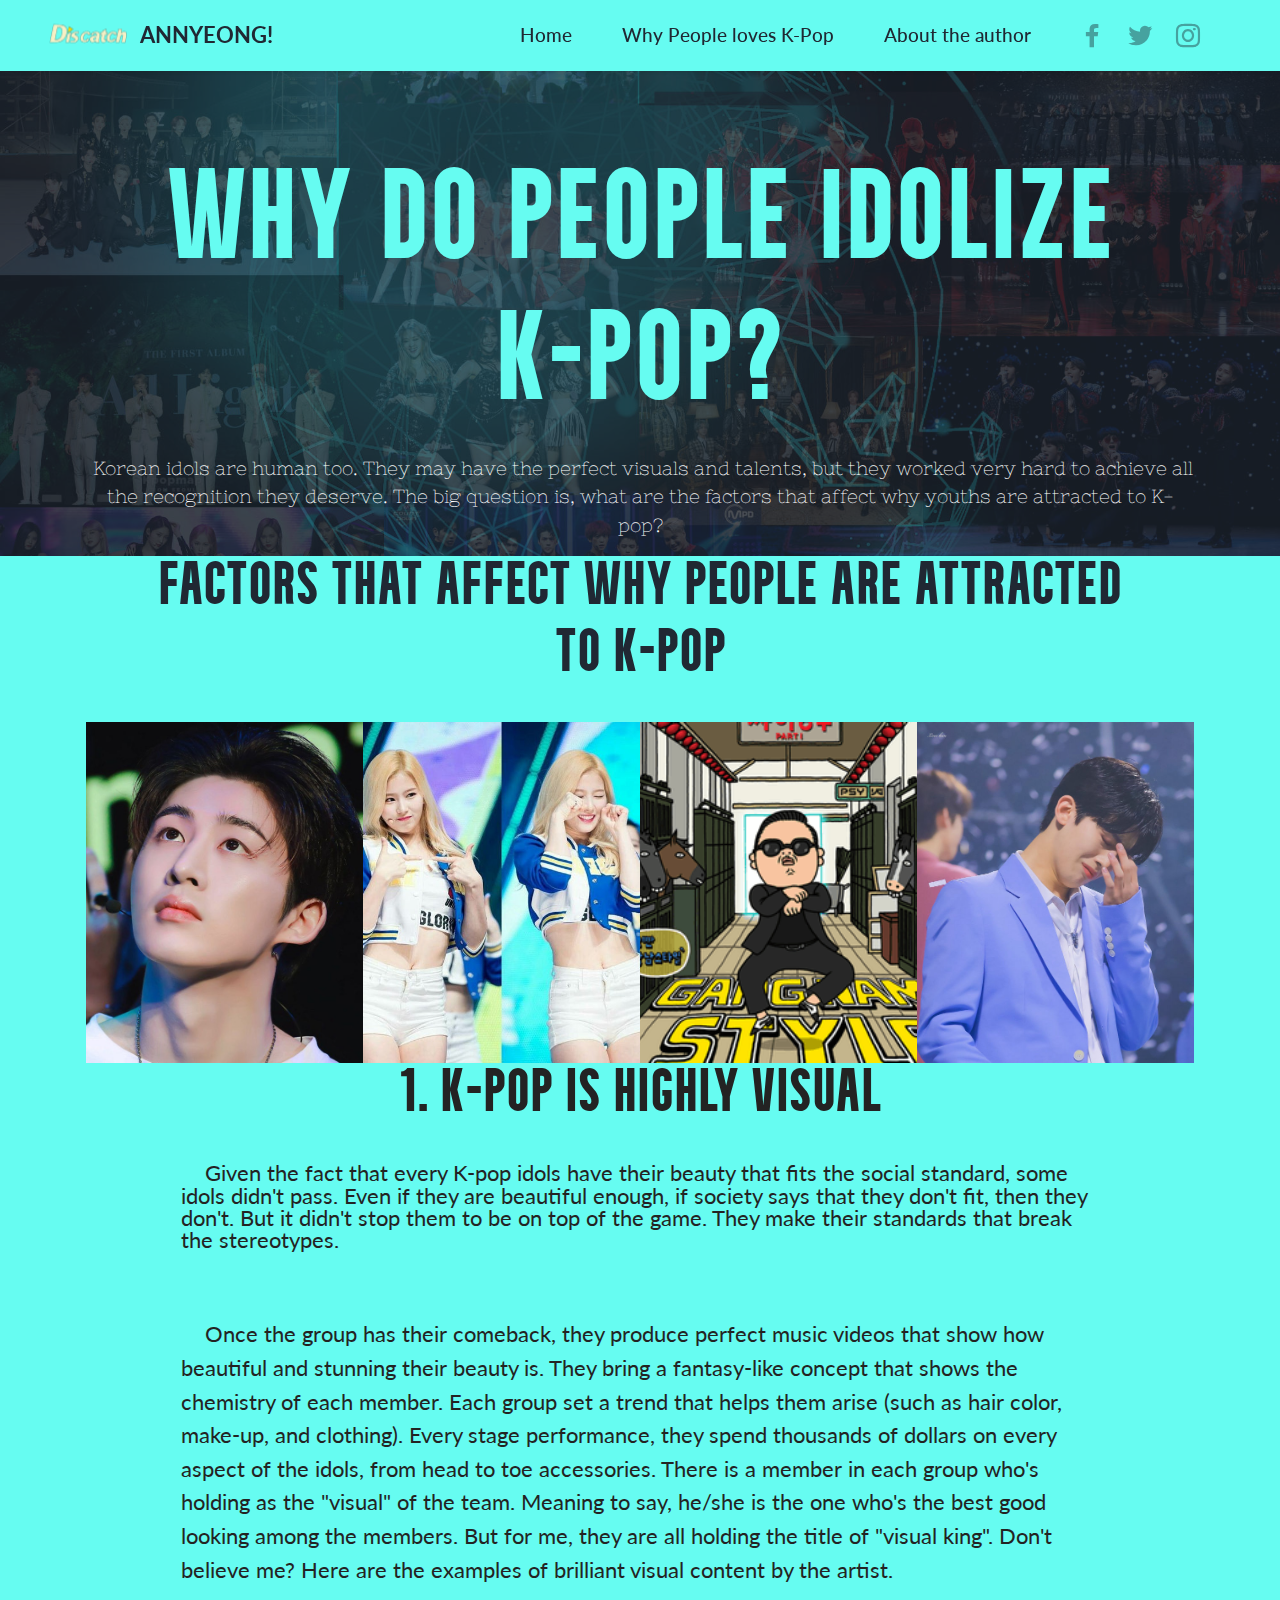
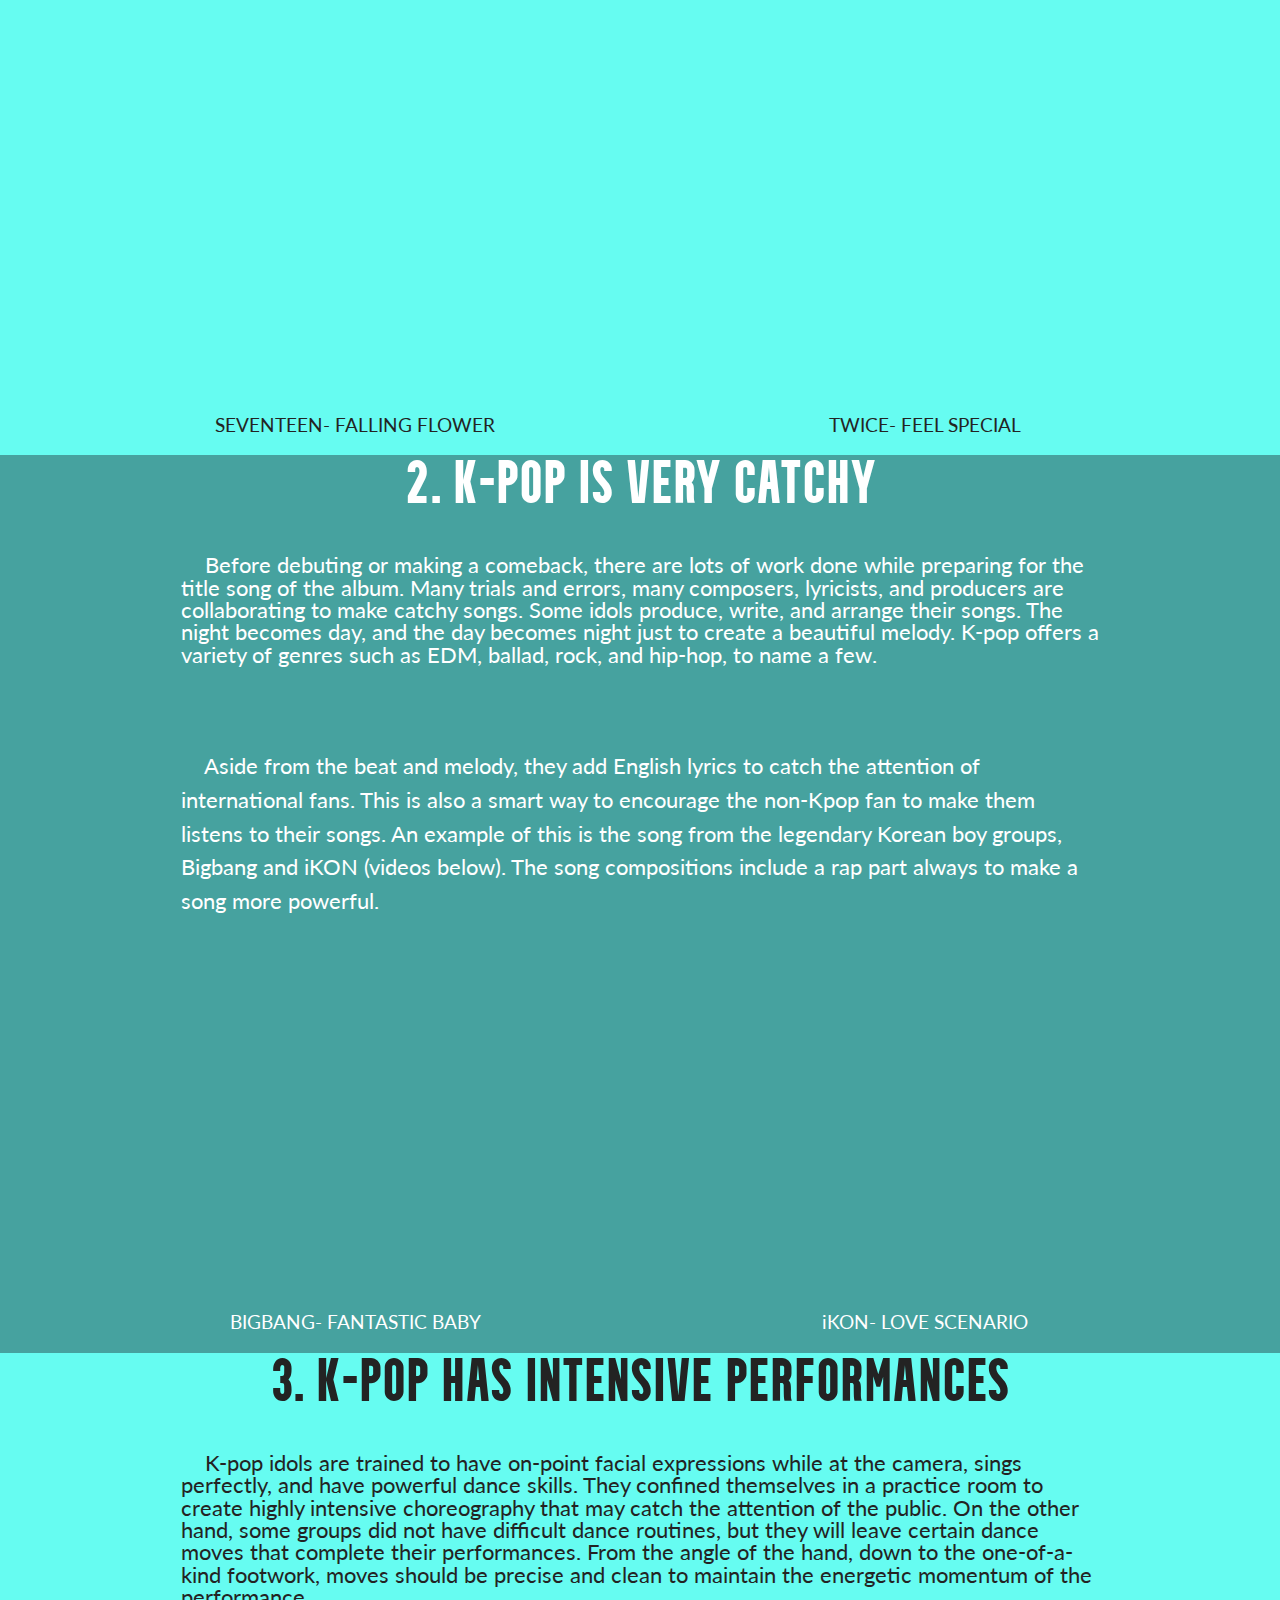
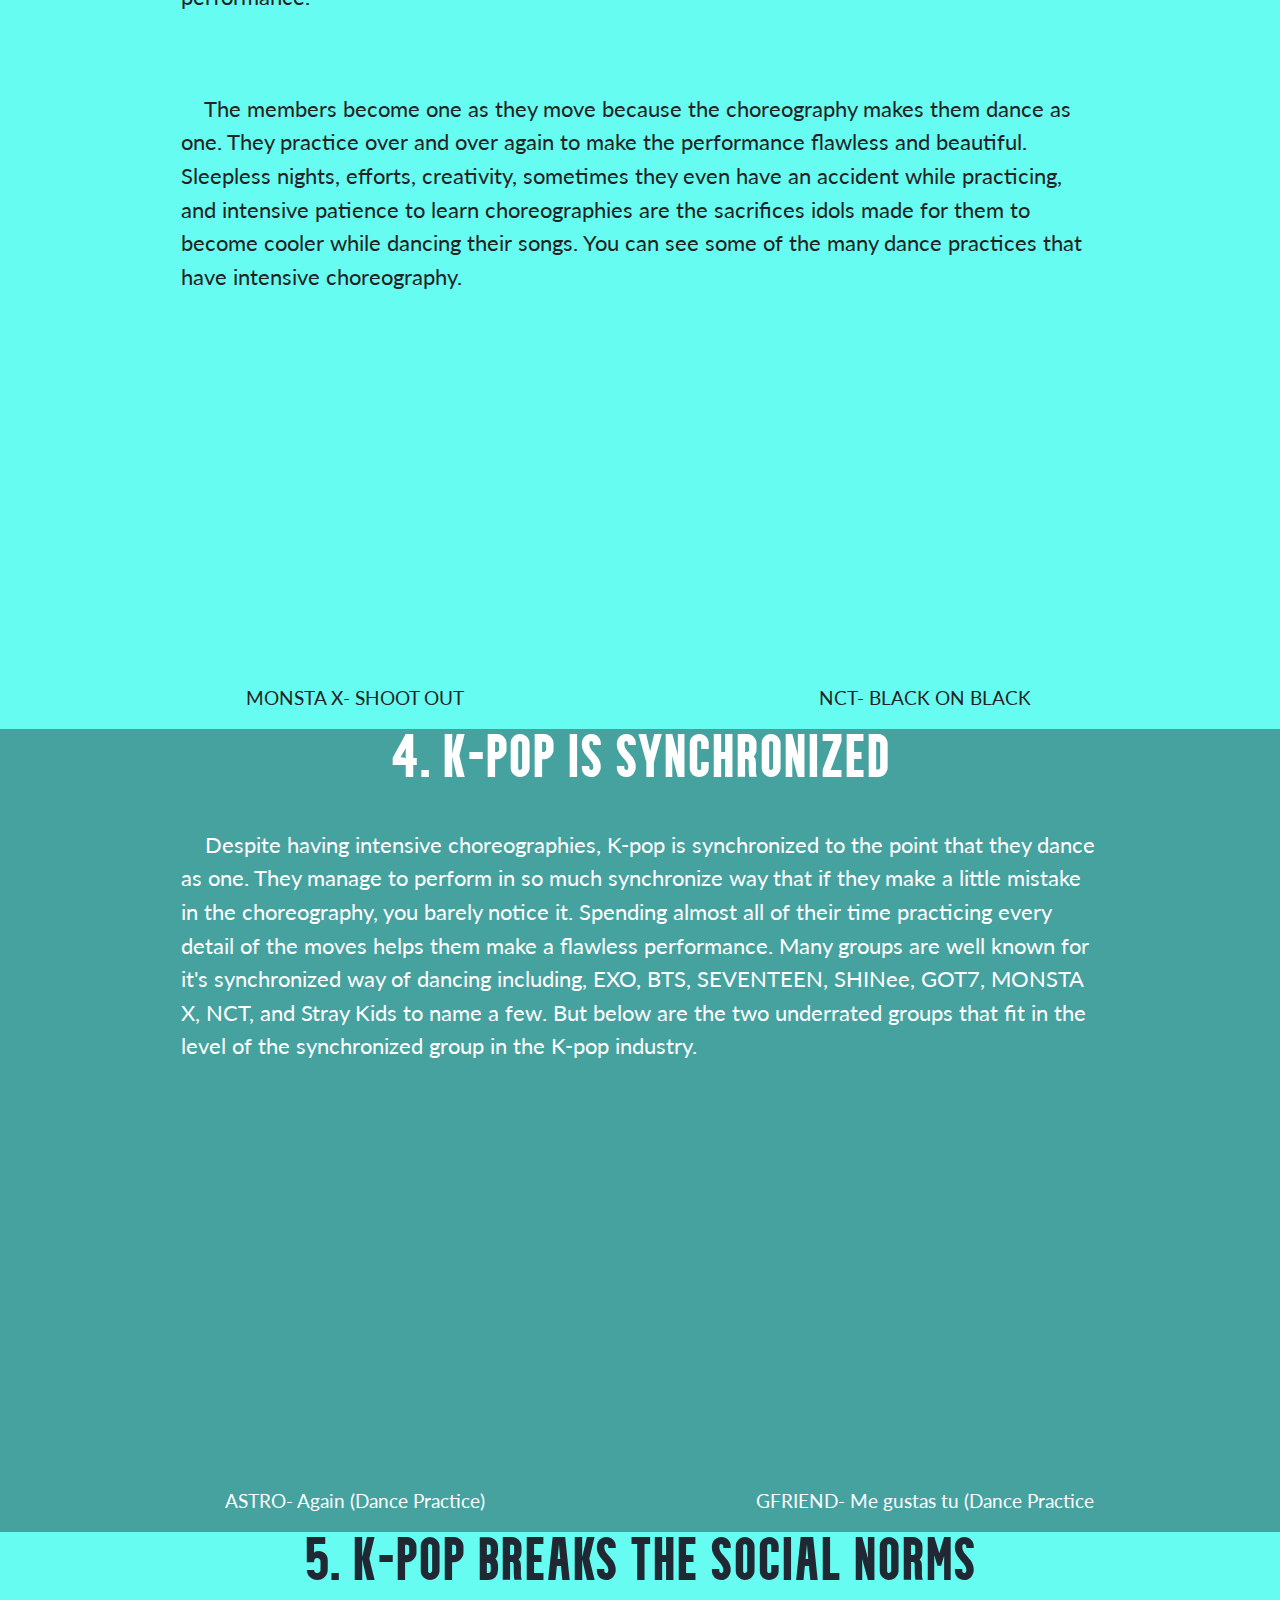
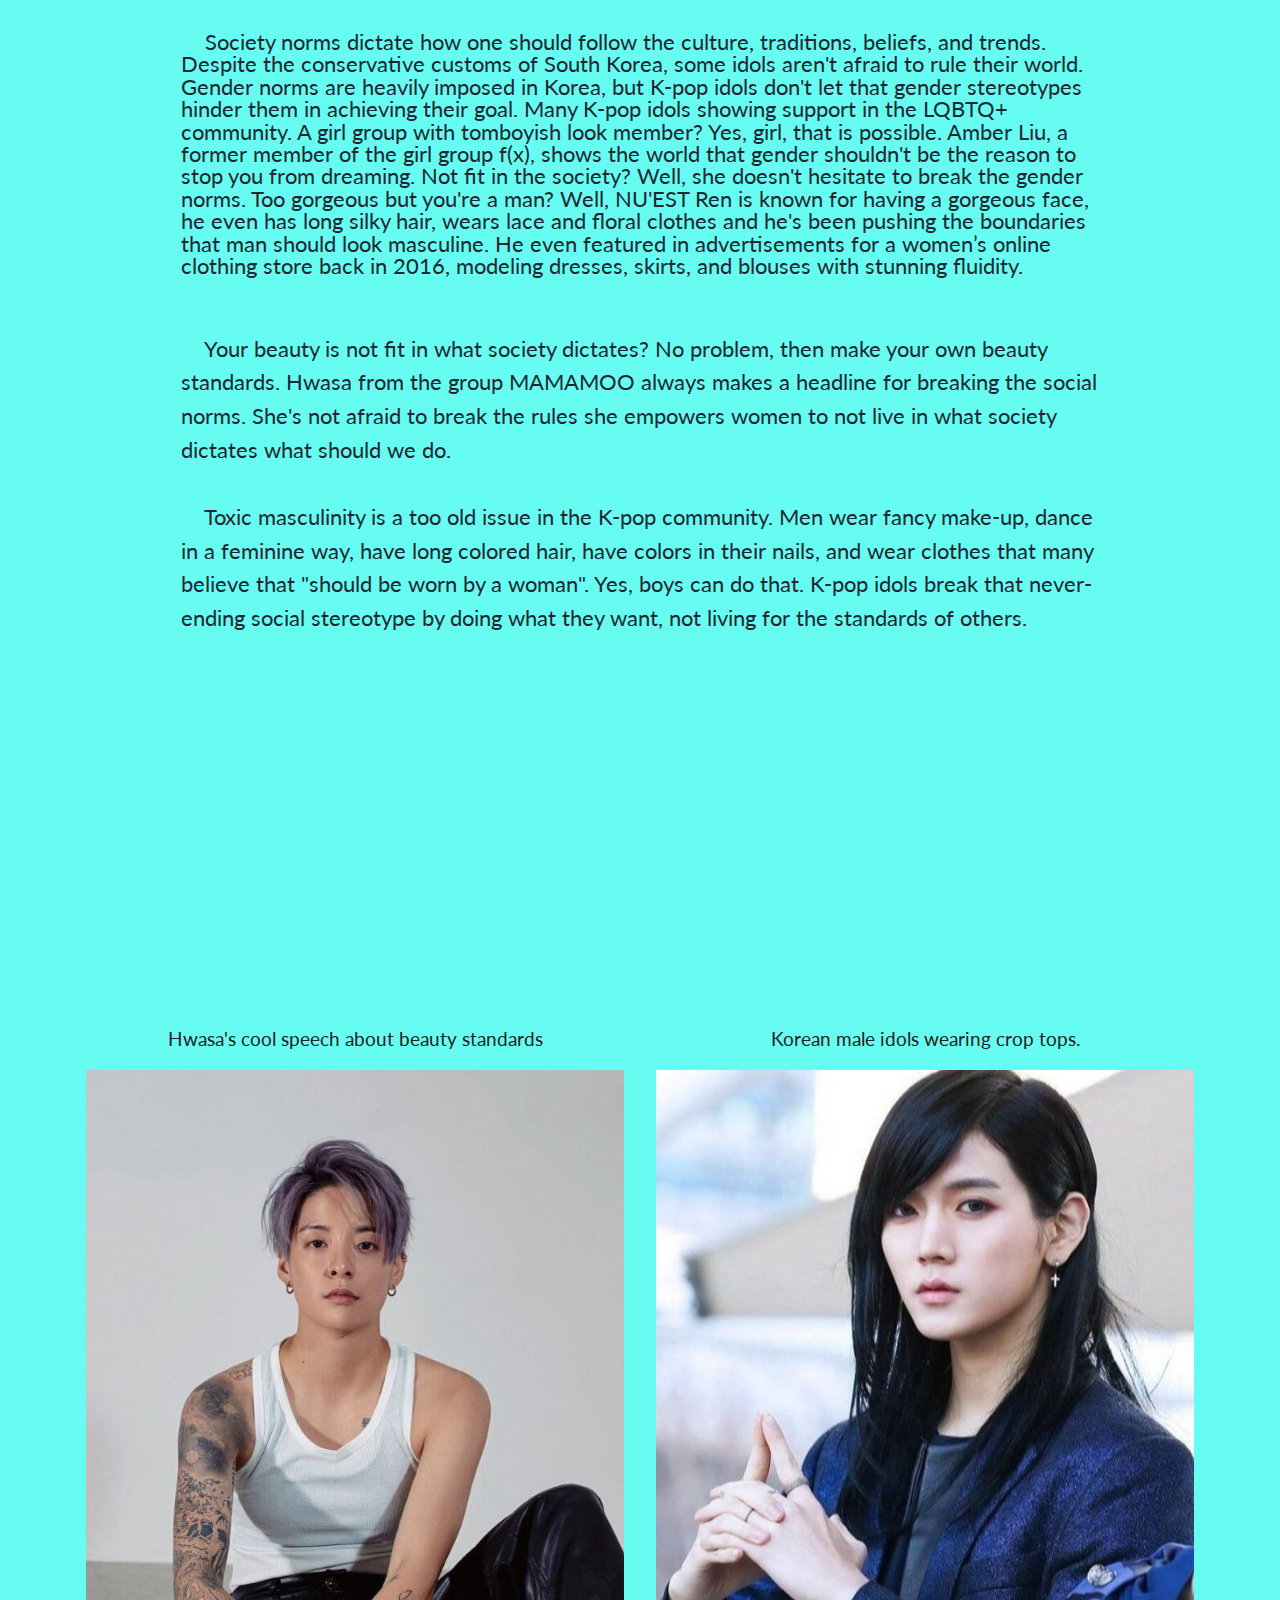
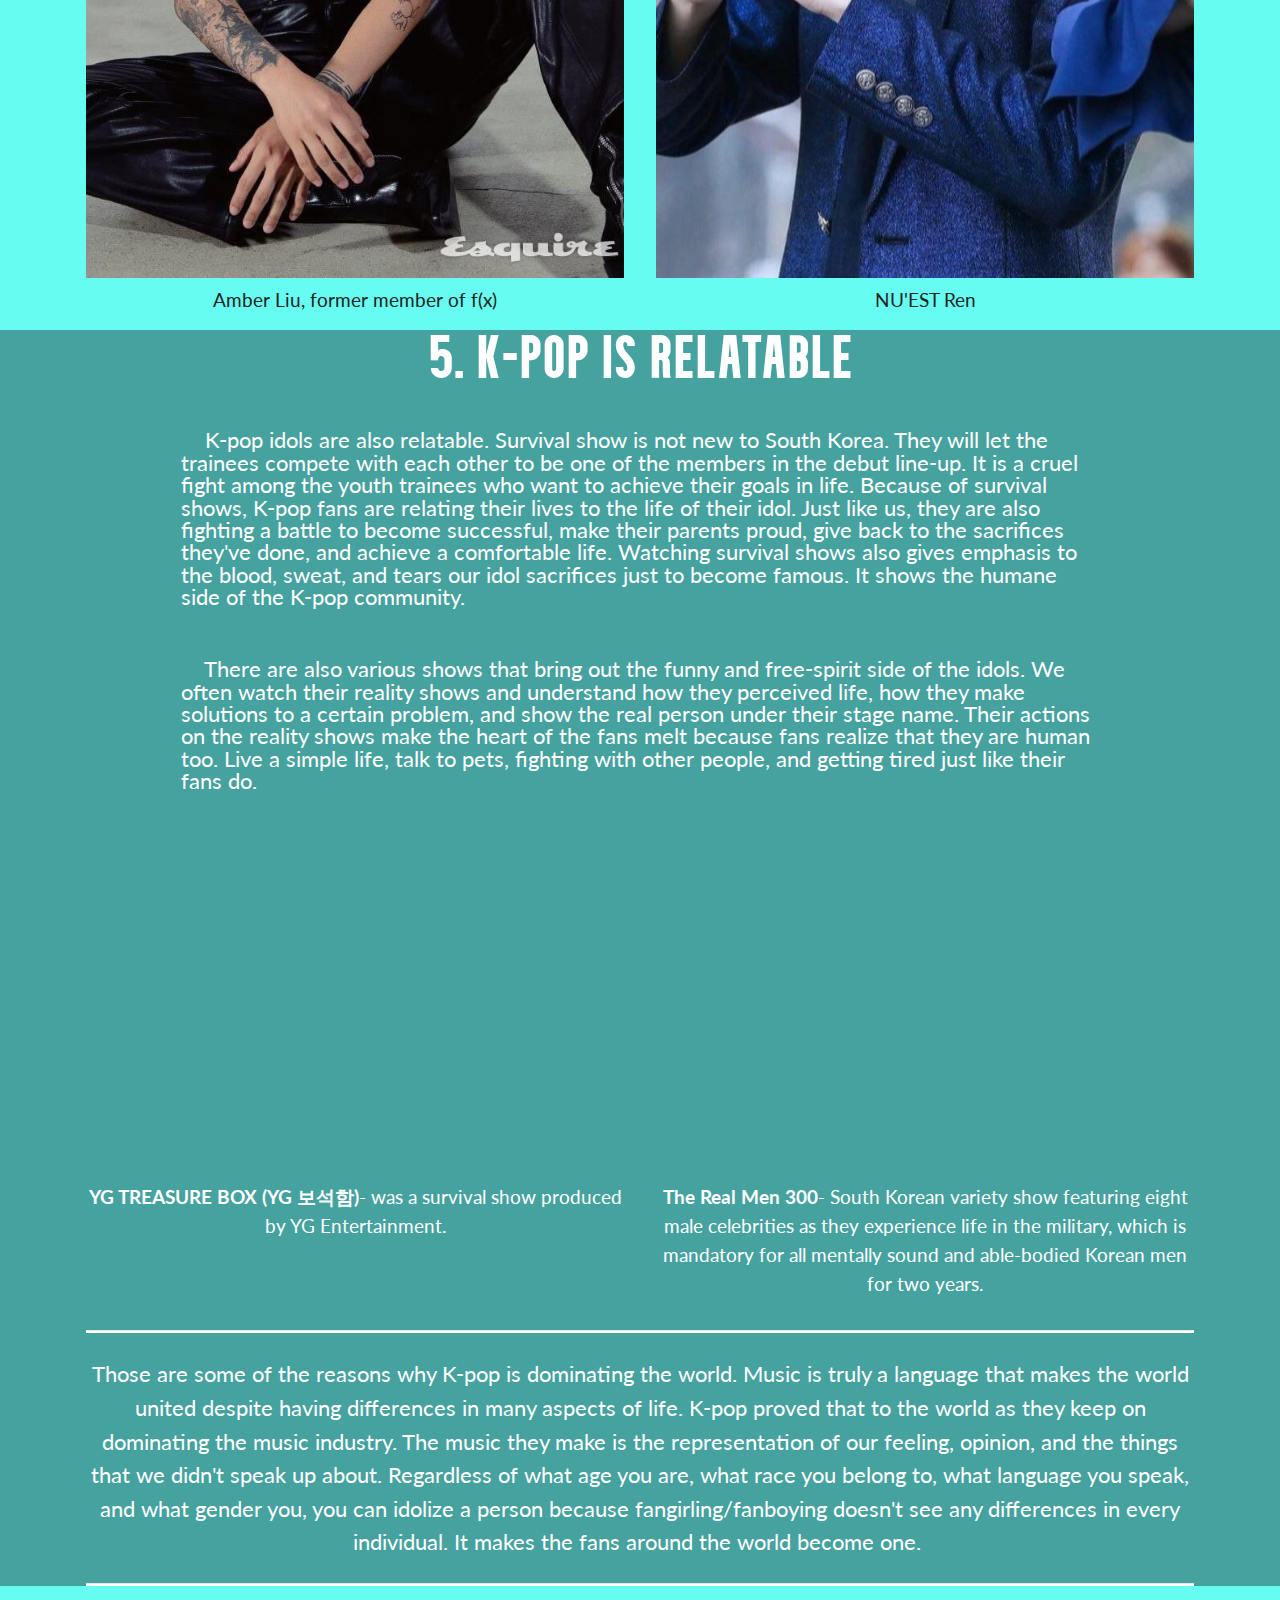
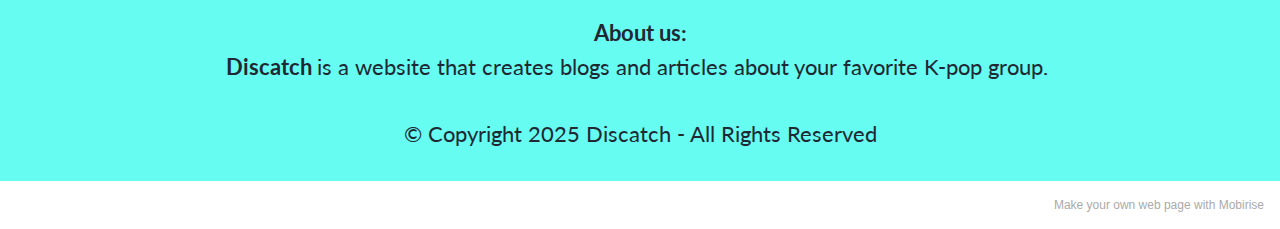
==== page1.html @ 92b26554 "create github pages" ====
<!DOCTYPE html>
<html  >
<head>
  <!-- Site made with Mobirise Website Builder v5.3.5, https://mobirise.com -->
  <meta charset="UTF-8">
  <meta http-equiv="X-UA-Compatible" content="IE=edge">
  <meta name="generator" content="Mobirise v5.3.5, mobirise.com">
  <meta name="viewport" content="width=device-width, initial-scale=1, minimum-scale=1">
  <link rel="shortcut icon" href="assets/images/untitled-1-78x59.png" type="image/x-icon">
  <meta name="description" content="">
  
  
  <title>Why People loves K-Pop</title>
  <link rel="stylesheet" href="assets/web/assets/mobirise-icons2/mobirise2.css">
  <link rel="stylesheet" href="assets/tether/tether.min.css">
  <link rel="stylesheet" href="assets/bootstrap/css/bootstrap.min.css">
  <link rel="stylesheet" href="assets/bootstrap/css/bootstrap-grid.min.css">
  <link rel="stylesheet" href="assets/bootstrap/css/bootstrap-reboot.min.css">
  <link rel="stylesheet" href="assets/dropdown/css/style.css">
  <link rel="stylesheet" href="assets/socicon/css/styles.css">
  <link rel="stylesheet" href="assets/theme/css/style.css">
  <link href="assets/fonts/style.css" rel="stylesheet">
  <link rel="preload" href="https://fonts.googleapis.com/css?family=Nixie+One:400&display=swap" as="style" onload="this.onload=null;this.rel='stylesheet'">
  <noscript><link rel="stylesheet" href="https://fonts.googleapis.com/css?family=Nixie+One:400&display=swap"></noscript>
  <link rel="preload" href="https://fonts.googleapis.com/css?family=Lato:100,100i,300,300i,400,400i,700,700i,900,900i&display=swap" as="style" onload="this.onload=null;this.rel='stylesheet'">
  <noscript><link rel="stylesheet" href="https://fonts.googleapis.com/css?family=Lato:100,100i,300,300i,400,400i,700,700i,900,900i&display=swap"></noscript>
  <link rel="preload" as="style" href="assets/mobirise/css/mbr-additional.css"><link rel="stylesheet" href="assets/mobirise/css/mbr-additional.css" type="text/css">
  
  
  
  
</head>
<body>
  
  <section class="menu menu1 cid-svWAxpOIUE" once="menu" id="menu1-f">
    

    <nav class="navbar navbar-dropdown navbar-fixed-top navbar-expand-lg">
        <div class="container-fluid">
            <div class="navbar-brand">
                <span class="navbar-logo">
                    <a href="https://mobiri.se">
                        <img src="assets/images/untitled-1-78x59.png" alt="Mobirise" style="height: 3rem;">
                    </a>
                </span>
                <span class="navbar-caption-wrap"><a class="navbar-caption text-primary display-7" href="https://mobiri.se">ANNYEONG!</a></span>
            </div>
            <button class="navbar-toggler" type="button" data-toggle="collapse" data-target="#navbarSupportedContent" aria-controls="navbarNavAltMarkup" aria-expanded="false" aria-label="Toggle navigation">
                <div class="hamburger">
                    <span></span>
                    <span></span>
                    <span></span>
                    <span></span>
                </div>
            </button>
            <div class="collapse navbar-collapse" id="navbarSupportedContent">
                <ul class="navbar-nav nav-dropdown nav-right" data-app-modern-menu="true"><li class="nav-item"><a class="nav-link link text-primary display-4" href="index.html">Home</a></li>
                    <li class="nav-item"><a class="nav-link link text-primary display-4" href="page1.html">Why People loves K-Pop</a></li>
                    <li class="nav-item"><a class="nav-link link text-primary display-4" href="page2.html">About the author</a>
                    </li></ul>
                <div class="icons-menu">
                    <a class="iconfont-wrapper" href="https://www.facebook.com/kristelann.delacruz.7/" target="_blank">
                        <span class="p-2 mbr-iconfont socicon-facebook socicon"></span>
                    </a>
                    <a class="iconfont-wrapper" href="https://twitter.com/ooh_telly" target="_blank">
                        <span class="p-2 mbr-iconfont socicon-twitter socicon"></span>
                    </a>
                    <a class="iconfont-wrapper" href="https://www.instagram.com/ooh_telly/" target="_blank">
                        <span class="p-2 mbr-iconfont socicon-instagram socicon"></span>
                    </a>
                    
                </div>
                
            </div>
        </div>
    </nav>
</section>

<section class="header13 cid-svWAxqTSEP" id="header13-g">

    

    <div class="mbr-overlay" style="opacity: 0.7; background-color: rgb(32, 40, 51);"></div>

    <div class="align-center container">
        <div class="row justify-content-center">
            <div class="col-12 col-lg-12">
                <h1 class="mbr-section-title mbr-fonts-style mb-3 display-1"><strong>WHY DO PEOPLE IDOLIZE</strong><br><strong>K-POP?</strong></h1>
                <h2 class="mbr-section-subtitle mbr-fonts-style mb-3 display-5">&nbsp;Korean idols are human too. They may have the perfect visuals and talents, but they worked very hard to achieve all the recognition they deserve. The big question is, what are the factors that affect why youths are attracted to K-pop?</h2>
                <p class="mbr-text mbr-fonts-style mb-3 display-4"></p>
                
                
            </div>
        </div>
    </div>
</section>

<section class="gallery6 mbr-gallery cid-svX25kX4RH" id="gallery6-v">
    

    

    <div class="container">
        <div class="mbr-section-head">
            <h3 class="mbr-section-title mbr-fonts-style align-center m-0 display-2"><strong>factors that affect why People are attracted
</strong><div><strong>to K-pop</strong></div></h3>
            
        </div>
        <div class="row mbr-gallery mt-4">
            <div class="col-12 col-md-6 col-lg-3 item gallery-image">
                <div class="item-wrapper" data-toggle="modal" data-target="#sw97yoqpz7-modal">
                    <img class="w-100" src="assets/images/258a4f1402415c868775a19a5b2a7909-656x984.jpeg" alt="" data-slide-to="0" data-target="#lb-sw97yoqpz7">
                    <div class="icon-wrapper">
                        <span class="mobi-mbri mobi-mbri-search mbr-iconfont mbr-iconfont-btn"></span>
                    </div>
                </div>
                
            </div>
            <div class="col-12 col-md-6 col-lg-3 item gallery-image">
                <div class="item-wrapper" data-toggle="modal" data-target="#sw97yoqpz7-modal">
                    <img class="w-100" src="assets/images/f5a59472c17e7297b39b00dd1e4305fb-656x656.jpeg" alt="" data-slide-to="1" data-target="#lb-sw97yoqpz7">
                    <div class="icon-wrapper">
                        <span class="mobi-mbri mobi-mbri-search mbr-iconfont mbr-iconfont-btn"></span>
                    </div>
                </div>
                
            </div>
            <div class="col-12 col-md-6 col-lg-3 item gallery-image">
                <div class="item-wrapper" data-toggle="modal" data-target="#sw97yoqpz7-modal">
                    <img class="w-100" src="assets/images/gangnam-style-official-cover-1-316x316.png" alt="" data-slide-to="2" data-target="#lb-sw97yoqpz7">
                    <div class="icon-wrapper">
                        <span class="mobi-mbri mobi-mbri-search mbr-iconfont mbr-iconfont-btn"></span>
                    </div>
                </div>
                
            </div>
            <div class="col-12 col-md-6 col-lg-3 item gallery-image">
                <div class="item-wrapper" data-toggle="modal" data-target="#sw97yoqpz7-modal">
                    <img class="w-100" src="assets/images/unnamed-656x809.jpg" alt="" data-slide-to="3" data-target="#lb-sw97yoqpz7">
                    <div class="icon-wrapper">
                        <span class="mobi-mbri mobi-mbri-search mbr-iconfont mbr-iconfont-btn"></span>
                    </div>
                </div>
                
            </div>
        </div>

        <div class="modal mbr-slider" tabindex="-1" role="dialog" aria-hidden="true" id="sw97yoqpz7-modal">
            <div class="modal-dialog" role="document">
                <div class="modal-content">
                    <div class="modal-body">
                        <div class="carousel slide" id="lb-sw97yoqpz7" data-interval="5000">
                            <div class="carousel-inner">
                                <div class="carousel-item active">
                                    <img class="d-block w-100" src="assets/images/258a4f1402415c868775a19a5b2a7909-656x984.jpeg" alt="">
                                </div>
                                <div class="carousel-item">
                                    <img class="d-block w-100" src="assets/images/f5a59472c17e7297b39b00dd1e4305fb-656x656.jpeg" alt="">
                                </div>
                                <div class="carousel-item">
                                    <img class="d-block w-100" src="assets/images/gangnam-style-official-cover-1-316x316.png" alt="">
                                </div>
                                <div class="carousel-item">
                                    <img class="d-block w-100" src="assets/images/unnamed-656x809.jpg" alt="">
                                </div>
                            </div>
                            <ol class="carousel-indicators">
                                <li data-slide-to="0" class="active" data-target="#lb-sw97yoqpz7"></li>
                                <li data-slide-to="1" data-target="#lb-sw97yoqpz7"></li>
                                <li data-slide-to="2" data-target="#lb-sw97yoqpz7"></li>
                                <li data-slide-to="3" data-target="#lb-sw97yoqpz7"></li>
                            </ol>
                            <a role="button" href="" class="close" data-dismiss="modal" aria-label="Close">
                            </a>
                            <a class="carousel-control-prev carousel-control" role="button" data-slide="prev" href="#lb-sw97yoqpz7">
                                <span class="mobi-mbri mobi-mbri-arrow-prev" aria-hidden="true"></span>
                                <span class="sr-only">Previous</span>
                            </a>
                            <a class="carousel-control-next carousel-control" role="button" data-slide="next" href="#lb-sw97yoqpz7">
                                <span class="mobi-mbri mobi-mbri-arrow-next" aria-hidden="true"></span>
                                <span class="sr-only">Next</span>
                            </a>
                        </div>
                    </div>
                </div>
            </div>
        </div>
    </div>
</section>

<section class="content4 cid-sw1Iwv9Pwl" id="content4-15">
    
    
    <div class="container">
        <div class="row justify-content-center">
            <div class="title col-md-12 col-lg-10">
                <h3 class="mbr-section-title mbr-fonts-style align-center mb-4 display-2"><strong>1. K-POP IS HIGHLY VISUAL</strong></h3>
                <h4 class="mbr-section-subtitle align-center mbr-fonts-style mb-4 display-7"><p>&nbsp;&nbsp;&nbsp;&nbsp;Given the fact that every K-pop idols have their beauty that fits the social standard, some idols didn't pass. Even if they are beautiful enough, if society says that they don't fit, then they don't. But it didn't stop them to be on top of the game. They make their standards that break the stereotypes.&nbsp;</p><div><br></div><p></p><p></p><div>&nbsp;&nbsp;&nbsp;&nbsp;Once the group has their comeback, they produce perfect music videos that show how beautiful and stunning their beauty is. They bring a fantasy-like concept that shows the chemistry of each member. Each group set a trend that helps them arise (such as hair color, make-up, and clothing). Every stage performance, they spend thousands of dollars on every aspect of the idols, from head to toe accessories. There is a member in each group who's holding as the "visual" of the team. Meaning to say, he/she is the one who's the best good looking among the members. But for me, they are all holding the title of "visual king". Don't believe me? Here are the examples of brilliant visual content by the artist.</div><div><br></div><p></p></h4>
                
            </div>
        </div>
    </div>
</section>

<section class="video3 cid-sw2A7Oxk9s" id="video3-1d">
    
    
    <div class="container">
        
        <div class="row mt-4">
            <div class="col-12 col-md-6 video-block">
                <div class="video-wrapper"><iframe class="mbr-embedded-video" src="https://www.youtube.com/embed/u4iDL3c0T1c?rel=0&amp;amp;showinfo=0&amp;autoplay=0&amp;loop=1&amp;playlist=u4iDL3c0T1c" width="1280" height="720" frameborder="0" allowfullscreen></iframe></div>
                <p class="mbr-text pt-2 mbr-fonts-style display-4">
                    SEVENTEEN- FALLING FLOWER</p>
            </div>
            <div class="col-12 col-md-6 video-block">
                <div class="video-wrapper"><iframe class="mbr-embedded-video" src="https://www.youtube.com/embed/3ymwOvzhwHs?rel=0&amp;amp;showinfo=0&amp;autoplay=0&amp;loop=1&amp;playlist=3ymwOvzhwHs" width="1280" height="720" frameborder="0" allowfullscreen></iframe></div>
                <p class="mbr-text pt-2 mbr-fonts-style display-4">
                    TWICE- FEEL SPECIAL</p>
            </div>
        </div>
    </div>
</section>

<section class="content4 cid-sw1OTAedta" id="content4-18">
    
    
    <div class="container">
        <div class="row justify-content-center">
            <div class="title col-md-12 col-lg-10">
                <h3 class="mbr-section-title mbr-fonts-style align-center mb-4 display-2">
                    <strong>2. K-POP IS VERY CATCHY</strong></h3>
                <h4 class="mbr-section-subtitle align-center mbr-fonts-style mb-4 display-7"><p>&nbsp;&nbsp;&nbsp;&nbsp;Before debuting or making a comeback, there are lots of work done while preparing for the title song of the album. Many trials and errors, many composers, lyricists, and producers are collaborating to make catchy songs. Some idols produce, write, and arrange their songs. The night becomes day, and the day becomes night just to create a beautiful melody. K-pop offers a variety of genres such as EDM, ballad, rock, and hip-hop, to name a few.&nbsp;</p><div><br></div><br><div>&nbsp;&nbsp;&nbsp;&nbsp;Aside from the beat and melody, they add English lyrics to catch the attention of international fans. This is also a smart way to encourage the non-Kpop fan to make them listens to their songs. An example of this is the song from the legendary Korean boy groups, Bigbang and iKON (videos below). The song compositions include a rap part always to make a song more powerful.</div><p></p></h4>
                
            </div>
        </div>
    </div>
</section>

<section class="video3 cid-sw2zlPFjHF" id="video3-1c">
    
    
    <div class="container">
        
        <div class="row mt-4">
            <div class="col-12 col-md-6 video-block">
                <div class="video-wrapper"><iframe class="mbr-embedded-video" src="https://www.youtube.com/embed/AAbokV76tkU?rel=0&amp;amp;showinfo=0&amp;autoplay=0&amp;loop=1&amp;playlist=AAbokV76tkU" width="1280" height="720" frameborder="0" allowfullscreen></iframe></div>
                <p class="mbr-text pt-2 mbr-fonts-style display-4">
                    BIGBANG- FANTASTIC BABY</p>
            </div>
            <div class="col-12 col-md-6 video-block">
                <div class="video-wrapper"><iframe class="mbr-embedded-video" src="https://www.youtube.com/embed/vecSVX1QYbQ?rel=0&amp;amp;showinfo=0&amp;autoplay=0&amp;loop=1&amp;playlist=vecSVX1QYbQ" width="1280" height="720" frameborder="0" allowfullscreen></iframe></div>
                <p class="mbr-text pt-2 mbr-fonts-style display-4">
                    iKON- LOVE SCENARIO</p>
            </div>
        </div>
    </div>
</section>

<section class="content4 cid-sw2sKwMoaK" id="content4-1a">
    
    
    <div class="container">
        <div class="row justify-content-center">
            <div class="title col-md-12 col-lg-10">
                <h3 class="mbr-section-title mbr-fonts-style align-center mb-4 display-2">
                    <strong>3. K-POP HAS INTENSIVE PERFORMANCES</strong></h3>
                <h4 class="mbr-section-subtitle align-center mbr-fonts-style mb-4 display-7"><p>&nbsp;&nbsp;&nbsp;&nbsp;K-pop idols are trained to have on-point facial expressions while at the camera, sings perfectly, and have powerful dance skills. They confined themselves in a practice room to create highly intensive choreography that may catch the attention of the public. On the other hand, some groups did not have difficult dance routines, but they will leave certain dance moves that complete their performances. From the angle of the hand, down to the one-of-a-kind footwork, moves should be precise and clean to maintain the energetic momentum of the performance.&nbsp;</p><div><br></div><br><div>&nbsp;&nbsp;&nbsp;&nbsp;The members become one as they move because the choreography makes them dance as one. They practice over and over again to make the performance flawless and beautiful. Sleepless nights, efforts, creativity, sometimes they even have an accident while practicing, and intensive patience to learn choreographies are the sacrifices idols made for them to become cooler while dancing their songs. You can see some of the many dance practices that have intensive choreography.</div><p></p></h4>
                
            </div>
        </div>
    </div>
</section>

<section class="video3 cid-sw2sNYXBtm" id="video3-1b">
    
    
    <div class="container">
        
        <div class="row mt-4">
            <div class="col-12 col-md-6 video-block">
                <div class="video-wrapper"><iframe class="mbr-embedded-video" src="https://www.youtube.com/embed/f_sBAFCZxdo?rel=0&amp;amp;showinfo=0&amp;autoplay=0&amp;loop=1&amp;playlist=f_sBAFCZxdo" width="1280" height="720" frameborder="0" allowfullscreen></iframe></div>
                <p class="mbr-text pt-2 mbr-fonts-style display-4">
                    MONSTA X- SHOOT OUT</p>
            </div>
            <div class="col-12 col-md-6 video-block">
                <div class="video-wrapper"><iframe class="mbr-embedded-video" src="https://www.youtube.com/embed/tOpTQ3Fuf9s?rel=0&amp;amp;showinfo=0&amp;autoplay=0&amp;loop=1&amp;playlist=tOpTQ3Fuf9s" width="1280" height="720" frameborder="0" allowfullscreen></iframe></div>
                <p class="mbr-text pt-2 mbr-fonts-style display-4">
                    NCT- BLACK ON BLACK</p>
            </div>
        </div>
    </div>
</section>

<section class="content4 cid-sw7NdBjF2X" id="content4-2d">
    
    
    <div class="container">
        <div class="row justify-content-center">
            <div class="title col-md-12 col-lg-10">
                <h3 class="mbr-section-title mbr-fonts-style align-center mb-4 display-2">
                    <strong>4. K-POP IS SYNCHRONIZED</strong></h3>
                <h4 class="mbr-section-subtitle align-center mbr-fonts-style mb-4 display-7">&nbsp; &nbsp; Despite having intensive choreographies, K-pop is synchronized to the point that they dance as one. They manage to perform in so much synchronize way that if they make a little mistake in the choreography, you barely notice it. Spending almost all of their time practicing every detail of the moves helps them make a flawless performance. Many groups are well known for it's synchronized way of dancing including, EXO, BTS, SEVENTEEN, SHINee, GOT7, MONSTA X, NCT, and Stray Kids to name a few. But below are the two underrated groups that fit in the level of the synchronized group in the K-pop industry.<div><br></div></h4>
                
            </div>
        </div>
    </div>
</section>

<section class="video3 cid-sw7NeBO9bD" id="video3-2e">
    
    
    <div class="container">
        
        <div class="row mt-4">
            <div class="col-12 col-md-6 video-block">
                <div class="video-wrapper"><iframe class="mbr-embedded-video" src="https://www.youtube.com/embed/Zz4mh7zYirE?rel=0&amp;amp;showinfo=0&amp;autoplay=0&amp;loop=1&amp;playlist=Zz4mh7zYirE" width="1280" height="720" frameborder="0" allowfullscreen></iframe></div>
                <p class="mbr-text pt-2 mbr-fonts-style display-4">
                    ASTRO- Again (Dance Practice)</p>
            </div>
            <div class="col-12 col-md-6 video-block">
                <div class="video-wrapper"><iframe class="mbr-embedded-video" src="https://www.youtube.com/embed/DMOaEdw4KJM?rel=0&amp;amp;showinfo=0&amp;autoplay=0&amp;loop=1&amp;playlist=DMOaEdw4KJM" width="1280" height="720" frameborder="0" allowfullscreen></iframe></div>
                <p class="mbr-text pt-2 mbr-fonts-style display-4">
                    GFRIEND- Me gustas tu (Dance Practice</p>
            </div>
        </div>
    </div>
</section>

<section class="content4 cid-sw2LuGb9an" id="content4-1h">
    
    
    <div class="container">
        <div class="row justify-content-center">
            <div class="title col-md-12 col-lg-10">
                <h3 class="mbr-section-title mbr-fonts-style align-center mb-4 display-2"><strong>5. K-POP BREAKS THE SOCIAL NORMS</strong></h3>
                <h4 class="mbr-section-subtitle align-center mbr-fonts-style mb-4 display-7"><p>&nbsp;&nbsp;&nbsp;&nbsp;Society norms dictate how one should follow the culture, traditions, beliefs, and trends. Despite the conservative customs of South Korea, some idols aren't afraid to rule their world. Gender norms are heavily imposed in Korea, but K-pop idols don't let that gender stereotypes hinder them in achieving their goal. Many K-pop idols showing support in the LQBTQ+ community. A girl group with tomboyish look member? Yes, girl, that is possible. Amber Liu, a former member of the girl group f(x), shows the world that gender shouldn't be the reason to stop you from dreaming. Not fit in the society? Well, she doesn't hesitate to break the gender norms. Too gorgeous but you're a man? Well, NU'EST Ren is known for having a gorgeous face, he even has long silky hair, wears lace and floral clothes and he's been pushing the boundaries that man should look masculine. He even featured in advertisements for a women’s online clothing store back in 2016, modeling dresses, skirts, and blouses with stunning fluidity.</p><p><br></p><p></p><div>&nbsp;&nbsp;&nbsp;&nbsp;Your beauty is not fit in what society dictates? No problem, then make your own beauty standards. Hwasa from the group MAMAMOO always makes a headline for breaking the social norms. She's not afraid to break the rules she empowers women to not live in what society dictates what should we do.&nbsp;</div><div><br></div><div>&nbsp;&nbsp;&nbsp;&nbsp;Toxic masculinity is a too old issue in the K-pop community. Men wear fancy make-up, dance in a feminine way, have long colored hair, have colors in their nails, and wear clothes that many believe that "should be worn by a woman". Yes, boys can do that. K-pop idols break that never-ending social stereotype by doing what they want, not living for the standards of others.&nbsp;</div><p></p></h4>
                
            </div>
        </div>
    </div>
</section>

<section class="video3 cid-sw2LwxlKhf" id="video3-1i">
    
    
    <div class="container">
        
        <div class="row mt-4">
            <div class="col-12 col-md-6 video-block">
                <div class="video-wrapper"><iframe class="mbr-embedded-video" src="https://www.youtube.com/embed/3O0yvvZLNqQ?rel=0&amp;amp;showinfo=0&amp;autoplay=0&amp;loop=1&amp;playlist=3O0yvvZLNqQ" width="1280" height="720" frameborder="0" allowfullscreen></iframe></div>
                <p class="mbr-text pt-2 mbr-fonts-style display-4">Hwasa's cool speech about beauty standards</p>
            </div>
            <div class="col-12 col-md-6 video-block">
                <div class="video-wrapper"><iframe class="mbr-embedded-video" src="https://www.youtube.com/embed/YMs-lbweIEE?rel=0&amp;amp;showinfo=0&amp;autoplay=0&amp;loop=1&amp;playlist=YMs-lbweIEE" width="1280" height="720" frameborder="0" allowfullscreen></iframe></div>
                <p class="mbr-text pt-2 mbr-fonts-style display-4">
                    Korean male idols wearing crop tops.</p>
            </div>
        </div>
    </div>
</section>

<section class="image4 cid-sw4DUKbVyP" id="image4-1l">
    

    

    <div class="container">
        <div class="row">
            <div class="col-12 col-lg-6">
                <div class="image-wrapper">
                    <img src="assets/images/lren1-4-800x1200.jpeg" alt="Mobirise">
                    <p class="mbr-text mbr-fonts-style mt-2 align-center display-4">
                        NU'EST Ren</p>
                </div>
            </div>
            <div class="col-12 col-lg-6">
                <div class="image-wrapper">
                    <img src="assets/images/e1eb79915c44f7f00d254c9d019ea3c6-740x1000.jpeg" alt="Mobirise">
                    <p class="mbr-text mbr-fonts-style mt-2 align-center display-4">
                        Amber Liu, former member of f(x)</p>
                </div>
            </div>
        </div>
    </div>
</section>

<section class="content4 cid-sw2Fd2IKu4" id="content4-1e">
    
    
    <div class="container">
        <div class="row justify-content-center">
            <div class="title col-md-12 col-lg-10">
                <h3 class="mbr-section-title mbr-fonts-style align-center mb-4 display-2"><strong>5. K-POP IS RELATABLE</strong></h3>
                <h4 class="mbr-section-subtitle align-center mbr-fonts-style mb-4 display-7"><p>&nbsp;&nbsp;&nbsp;&nbsp;K-pop idols are also relatable. Survival show is not new to South Korea. They will let the trainees compete with each other to be one of the members in the debut line-up. It is a cruel fight among the youth trainees who want to achieve their goals in life. Because of survival shows, K-pop fans are relating their lives to the life of their idol. Just like us, they are also fighting a battle to become successful, make their parents proud, give back to the sacrifices they've done, and achieve a comfortable life. Watching survival shows also gives emphasis to the blood, sweat, and tears our idol sacrifices just to become famous. It shows the humane side of the K-pop community.<br></p><br><p>&nbsp;&nbsp;&nbsp;&nbsp;There are also various shows that bring out the funny and free-spirit side of the idols. We often watch their reality shows and understand how they perceived life, how they make solutions to a certain problem, and show the real person under their stage name. Their actions on the reality shows make the heart of the fans melt because fans realize that they are human too. Live a simple life, talk to pets, fighting with other people, and getting tired just like their fans do.</p></h4>
                
            </div>
        </div>
    </div>
</section>

<section class="video3 cid-sw2FTACACL" id="video3-1g">
    
    
    <div class="container">
        
        <div class="row mt-4">
            <div class="col-12 col-md-6 video-block">
                <div class="video-wrapper"><iframe class="mbr-embedded-video" src="https://www.youtube.com/embed/J2DzOc3B2JM?rel=0&amp;amp;showinfo=0&amp;autoplay=0&amp;loop=1&amp;playlist=J2DzOc3B2JM" width="1280" height="720" frameborder="0" allowfullscreen></iframe></div>
                <p class="mbr-text pt-2 mbr-fonts-style display-4"><strong>YG TREASURE BOX (YG 보석함)</strong>- was a survival show produced by YG Entertainment.</p>
            </div>
            <div class="col-12 col-md-6 video-block">
                <div class="video-wrapper"><iframe class="mbr-embedded-video" src="https://www.youtube.com/embed/2CJSc3L_iew?rel=0&amp;amp;showinfo=0&amp;autoplay=0&amp;loop=1&amp;playlist=2CJSc3L_iew" width="1280" height="720" frameborder="0" allowfullscreen></iframe></div>
                <p class="mbr-text pt-2 mbr-fonts-style display-4"><strong>
                    The Real Men 300</strong>- South Korean variety show featuring eight male celebrities as they experience life in the military, which is mandatory for all mentally sound and able-bodied Korean men for two years.</p>
            </div>
        </div>
    </div>
</section>

<section class="content6 cid-sw7FETMtww" id="content6-1u">
    
    <div class="container">
        <div class="row justify-content-center">
            <div class="col-md-12 col-lg-12">
                <hr class="line">
                <p class="mbr-text align-center mbr-fonts-style my-4 display-7">Those are some of the reasons why K-pop is dominating the world. Music is truly a language that makes the world united despite having differences in many aspects of life. K-pop proved that to the world as they keep on dominating the music industry. The music they make is the representation of our feeling, opinion, and the things that we didn't speak up about. Regardless of what age you are, what race you belong to, what language you speak, and what gender you, you can idolize a person because fangirling/fanboying doesn't see any differences in every individual. It makes the fans around the world become one.&nbsp;</p>
                <hr class="line">
            </div>
        </div>
    </div>
</section>

<section class="footer7 cid-sw7EQXYYhL" once="footers" id="footer7-1t">

    

    

    <div class="container">
        <div class="media-container-row align-center mbr-white">
            <div class="col-12">
                <p class="mbr-text mb-0 mbr-fonts-style display-7"><strong>About us:</strong><br><strong>Discatch </strong>is a website that creates blogs and articles about your favorite K-pop group.&nbsp;<br><br>© Copyright 2025 Discatch - All Rights Reserved
                </p>
            </div>
        </div>
    </div>
</section><section style="background-color: #fff; font-family: -apple-system, BlinkMacSystemFont, 'Segoe UI', 'Roboto', 'Helvetica Neue', Arial, sans-serif; color:#aaa; font-size:12px; padding: 0; align-items: center; display: flex;"><a href="https://mobirise.site/c" style="flex: 1 1; height: 3rem; padding-left: 1rem;"></a><p style="flex: 0 0 auto; margin:0; padding-right:1rem;">Make your own <a href="https://mobirise.site/y" style="color:#aaa;">web page</a> with Mobirise</p></section><script src="assets/web/assets/jquery/jquery.min.js"></script>  <script src="assets/popper/popper.min.js"></script>  <script src="assets/tether/tether.min.js"></script>  <script src="assets/bootstrap/js/bootstrap.min.js"></script>  <script src="assets/smoothscroll/smooth-scroll.js"></script>  <script src="assets/dropdown/js/nav-dropdown.js"></script>  <script src="assets/dropdown/js/navbar-dropdown.js"></script>  <script src="assets/touchswipe/jquery.touch-swipe.min.js"></script>  <script src="assets/playervimeo/vimeo_player.js"></script>  <script src="assets/theme/js/script.js"></script>  
  
  
</body>
</html>
---- assets/web/assets/mobirise-icons2/mobirise2.css ----
@font-face {
  font-family: 'Moririse2';
  font-display: swap;
  src:  url('mobirise2.eot?f2bix4');
  src:  url('mobirise2.eot?f2bix4#iefix') format('embedded-opentype'),
    url('mobirise2.ttf?f2bix4') format('truetype'),
    url('mobirise2.woff?f2bix4') format('woff'),
    url('mobirise2.svg?f2bix4#mobirise2') format('svg');
  font-weight: normal;
  font-style: normal;
}

[class^="mobi-"], [class*=" mobi-"] {
  /* use !important to prevent issues with browser extensions that change fonts */
  font-family: 'Moririse2' !important;
  speak: none;
  font-style: normal;
  font-weight: normal;
  font-variant: normal;
  text-transform: none;
  line-height: 1;

  /* Better Font Rendering =========== */
  -webkit-font-smoothing: antialiased;
  -moz-osx-font-smoothing: grayscale;
}

.mobi-mbri-add-submenu:before {
  content: "\e900";
}
.mobi-mbri-alert:before {
  content: "\e901";
}
.mobi-mbri-align-center:before {
  content: "\e902";
}
.mobi-mbri-align-justify:before {
  content: "\e903";
}
.mobi-mbri-align-left:before {
  content: "\e904";
}
.mobi-mbri-align-right:before {
  content: "\e905";
}
.mobi-mbri-android:before {
  content: "\e906";
}
.mobi-mbri-apple:before {
  content: "\e907";
}
.mobi-mbri-arrow-down:before {
  content: "\e908";
}
.mobi-mbri-arrow-next:before {
  content: "\e909";
}
.mobi-mbri-arrow-prev:before {
  content: "\e90a";
}
.mobi-mbri-arrow-up:before {
  content: "\e90b";
}
.mobi-mbri-bold:before {
  content: "\e90c";
}
.mobi-mbri-bookmark:before {
  content: "\e90d";
}
.mobi-mbri-bootstrap:before {
  content: "\e90e";
}
.mobi-mbri-briefcase:before {
  content: "\e90f";
}
.mobi-mbri-browse:before {
  content: "\e910";
}
.mobi-mbri-bulleted-list:before {
  content: "\e911";
}
.mobi-mbri-calendar:before {
  content: "\e912";
}
.mobi-mbri-camera:before {
  content: "\e913";
}
.mobi-mbri-cart-add:before {
  content: "\e914";
}
.mobi-mbri-cart-full:before {
  content: "\e915";
}
.mobi-mbri-cash:before {
  content: "\e916";
}
.mobi-mbri-change-style:before {
  content: "\e917";
}
.mobi-mbri-chat:before {
  content: "\e918";
}
.mobi-mbri-clock:before {
  content: "\e919";
}
.mobi-mbri-close:before {
  content: "\e91a";
}
.mobi-mbri-cloud:before {
  content: "\e91b";
}
.mobi-mbri-code:before {
  content: "\e91c";
}
.mobi-mbri-contact-form:before {
  content: "\e91d";
}
.mobi-mbri-credit-card:before {
  content: "\e91e";
}
.mobi-mbri-cursor-click:before {
  content: "\e91f";
}
.mobi-mbri-cust-feedback:before {
  content: "\e920";
}
.mobi-mbri-database:before {
  content: "\e921";
}
.mobi-mbri-delivery:before {
  content: "\e922";
}
.mobi-mbri-desktop:before {
  content: "\e923";
}
.mobi-mbri-devices:before {
  content: "\e924";
}
.mobi-mbri-down:before {
  content: "\e925";
}
.mobi-mbri-download-2:before {
  content: "\e926";
}
.mobi-mbri-download:before {
  content: "\e927";
}
.mobi-mbri-drag-n-drop-2:before {
  content: "\e928";
}
.mobi-mbri-drag-n-drop:before {
  content: "\e929";
}
.mobi-mbri-edit-2:before {
  content: "\e92a";
}
.mobi-mbri-edit:before {
  content: "\e92b";
}
.mobi-mbri-error:before {
  content: "\e92c";
}
.mobi-mbri-extension:before {
  content: "\e92d";
}
.mobi-mbri-features:before {
  content: "\e92e";
}
.mobi-mbri-file:before {
  content: "\e92f";
}
.mobi-mbri-flag:before {
  content: "\e930";
}
.mobi-mbri-folder:before {
  content: "\e931";
}
.mobi-mbri-gift:before {
  content: "\e932";
}
.mobi-mbri-github:before {
  content: "\e933";
}
.mobi-mbri-globe-2:before {
  content: "\e934";
}
.mobi-mbri-globe:before {
  content: "\e935";
}
.mobi-mbri-growing-chart:before {
  content: "\e936";
}
.mobi-mbri-hearth:before {
  content: "\e937";
}
.mobi-mbri-help:before {
  content: "\e938";
}
.mobi-mbri-home:before {
  content: "\e939";
}
.mobi-mbri-hot-cup:before {
  content: "\e93a";
}
.mobi-mbri-idea:before {
  content: "\e93b";
}
.mobi-mbri-image-gallery:before {
  content: "\e93c";
}
.mobi-mbri-image-slider:before {
  content: "\e93d";
}
.mobi-mbri-info:before {
  content: "\e93e";
}
.mobi-mbri-italic:before {
  content: "\e93f";
}
.mobi-mbri-key:before {
  content: "\e940";
}
.mobi-mbri-laptop:before {
  content: "\e941";
}
.mobi-mbri-layers:before {
  content: "\e942";
}
.mobi-mbri-left-right:before {
  content: "\e943";
}
.mobi-mbri-left:before {
  content: "\e944";
}
.mobi-mbri-letter:before {
  content: "\e945";
}
.mobi-mbri-like:before {
  content: "\e946";
}
.mobi-mbri-link:before {
  content: "\e947";
}
.mobi-mbri-lock:before {
  content: "\e948";
}
.mobi-mbri-login:before {
  content: "\e949";
}
.mobi-mbri-logout:before {
  content: "\e94a";
}
.mobi-mbri-magic-stick:before {
  content: "\e94b";
}
.mobi-mbri-map-pin:before {
  content: "\e94c";
}
.mobi-mbri-menu:before {
  content: "\e94d";
}
.mobi-mbri-mobile-2:before {
  content: "\e94e";
}
.mobi-mbri-mobile-horizontal:before {
  content: "\e94f";
}
.mobi-mbri-mobile:before {
  content: "\e950";
}
.mobi-mbri-mobirise:before {
  content: "\e951";
}
.mobi-mbri-more-horizontal:before {
  content: "\e952";
}
.mobi-mbri-more-vertical:before {
  content: "\e953";
}
.mobi-mbri-music:before {
  content: "\e954";
}
.mobi-mbri-new-file:before {
  content: "\e955";
}
.mobi-mbri-numbered-list:before {
  content: "\e956";
}
.mobi-mbri-opened-folder:before {
  content: "\e957";
}
.mobi-mbri-pages:before {
  content: "\e958";
}
.mobi-mbri-paper-plane:before {
  content: "\e959";
}
.mobi-mbri-paperclip:before {
  content: "\e95a";
}
.mobi-mbri-phone:before {
  content: "\e95b";
}
.mobi-mbri-photo:before {
  content: "\e95c";
}
.mobi-mbri-photos:before {
  content: "\e95d";
}
.mobi-mbri-pin:before {
  content: "\e95e";
}
.mobi-mbri-play:before {
  content: "\e95f";
}
.mobi-mbri-plus:before {
  content: "\e960";
}
.mobi-mbri-preview:before {
  content: "\e961";
}
.mobi-mbri-print:before {
  content: "\e962";
}
.mobi-mbri-protect:before {
  content: "\e963";
}
.mobi-mbri-question:before {
  content: "\e964";
}
.mobi-mbri-quote-left:before {
  content: "\e965";
}
.mobi-mbri-quote-right:before {
  content: "\e966";
}
.mobi-mbri-redo:before {
  content: "\e967";
}
.mobi-mbri-refresh:before {
  content: "\e968";
}
.mobi-mbri-responsive-2:before {
  content: "\e969";
}
.mobi-mbri-responsive:before {
  content: "\e96a";
}
.mobi-mbri-right:before {
  content: "\e96b";
}
.mobi-mbri-rocket:before {
  content: "\e96c";
}
.mobi-mbri-sad-face:before {
  content: "\e96d";
}
.mobi-mbri-sale:before {
  content: "\e96e";
}
.mobi-mbri-save:before {
  content: "\e96f";
}
.mobi-mbri-search:before {
  content: "\e970";
}
.mobi-mbri-setting-2:before {
  content: "\e971";
}
.mobi-mbri-setting-3:before {
  content: "\e972";
}
.mobi-mbri-setting:before {
  content: "\e973";
}
.mobi-mbri-share:before {
  content: "\e974";
}
.mobi-mbri-shopping-bag:before {
  content: "\e975";
}
.mobi-mbri-shopping-basket:before {
  content: "\e976";
}
.mobi-mbri-shopping-cart:before {
  content: "\e977";
}
.mobi-mbri-sites:before {
  content: "\e978";
}
.mobi-mbri-smile-face:before {
  content: "\e979";
}
.mobi-mbri-speed:before {
  content: "\e97a";
}
.mobi-mbri-star:before {
  content: "\e97b";
}
.mobi-mbri-success:before {
  content: "\e97c";
}
.mobi-mbri-sun:before {
  content: "\e97d";
}
.mobi-mbri-sun2:before {
  content: "\e97e";
}
.mobi-mbri-tablet-vertical:before {
  content: "\e97f";
}
.mobi-mbri-tablet:before {
  content: "\e980";
}
.mobi-mbri-target:before {
  content: "\e981";
}
.mobi-mbri-timer:before {
  content: "\e982";
}
.mobi-mbri-to-ftp:before {
  content: "\e983";
}
.mobi-mbri-to-local-drive:before {
  content: "\e984";
}
.mobi-mbri-touch-swipe:before {
  content: "\e985";
}
.mobi-mbri-touch:before {
  content: "\e986";
}
.mobi-mbri-trash:before {
  content: "\e987";
}
.mobi-mbri-underline:before {
  content: "\e988";
}
.mobi-mbri-undo:before {
  content: "\e989";
}
.mobi-mbri-unlink:before {
  content: "\e98a";
}
.mobi-mbri-unlock:before {
  content: "\e98b";
}
.mobi-mbri-up-down:before {
  content: "\e98c";
}
.mobi-mbri-up:before {
  content: "\e98d";
}
.mobi-mbri-update:before {
  content: "\e98e";
}
.mobi-mbri-upload-2:before {
  content: "\e98f";
}
.mobi-mbri-upload:before {
  content: "\e990";
}
.mobi-mbri-user-2:before {
  content: "\e991";
}
.mobi-mbri-user:before {
  content: "\e992";
}
.mobi-mbri-users:before {
  content: "\e993";
}
.mobi-mbri-video-play:before {
  content: "\e994";
}
.mobi-mbri-video:before {
  content: "\e995";
}
.mobi-mbri-watch:before {
  content: "\e996";
}
.mobi-mbri-website-theme-2:before {
  content: "\e997";
}
.mobi-mbri-website-theme:before {
  content: "\e998";
}
.mobi-mbri-wifi:before {
  content: "\e999";
}
.mobi-mbri-windows:before {
  content: "\e99a";
}
.mobi-mbri-zoom-in:before {
  content: "\e99b";
}
.mobi-mbri-zoom-out:before {
  content: "\e99c";
}
---- assets/dropdown/css/style.css ----
.navbar-dropdown {
  left: 0;
  padding: 0;
  position: absolute;
  right: 0;
  top: 0;
  transition: all 0.45s ease;
  z-index: 1030;
  background: #282828; }
  .navbar-dropdown .navbar-logo {
    margin-right: 0.8rem;
    transition: margin 0.3s ease-in-out;
    vertical-align: middle; }
    .navbar-dropdown .navbar-logo img {
      height: 3.125rem;
      transition: all 0.3s ease-in-out; }
    .navbar-dropdown .navbar-logo.mbr-iconfont {
      font-size: 3.125rem;
      line-height: 3.125rem; }
  .navbar-dropdown .navbar-caption {
    font-weight: 700;
    white-space: normal;
    vertical-align: -4px;
    line-height: 3.125rem !important; }
    .navbar-dropdown .navbar-caption, .navbar-dropdown .navbar-caption:hover {
      color: inherit;
      text-decoration: none; }
  .navbar-dropdown .mbr-iconfont + .navbar-caption {
    vertical-align: -1px; }
  .navbar-dropdown.navbar-fixed-top {
    position: fixed; }
  .navbar-dropdown .navbar-brand span {
    vertical-align: -4px; }
  .navbar-dropdown.bg-color.transparent {
    background: none; }
  .navbar-dropdown.navbar-short .navbar-brand {
    padding: 0.625rem 0; }
    .navbar-dropdown.navbar-short .navbar-brand span {
      vertical-align: -1px; }
  .navbar-dropdown.navbar-short .navbar-caption {
    line-height: 2.375rem !important;
    vertical-align: -2px; }
  .navbar-dropdown.navbar-short .navbar-logo {
    margin-right: 0.5rem; }
    .navbar-dropdown.navbar-short .navbar-logo img {
      height: 2.375rem; }
    .navbar-dropdown.navbar-short .navbar-logo.mbr-iconfont {
      font-size: 2.375rem;
      line-height: 2.375rem; }
  .navbar-dropdown.navbar-short .mbr-table-cell {
    height: 3.625rem; }
  .navbar-dropdown .navbar-close {
    left: 0.6875rem;
    position: fixed;
    top: 0.75rem;
    z-index: 1000; }
  .navbar-dropdown .hamburger-icon {
    content: "";
    display: inline-block;
    vertical-align: middle;
    width: 16px;
    -webkit-box-shadow: 0 -6px 0 1px #282828,0 0 0 1px #282828,0 6px 0 1px #282828;
    -moz-box-shadow: 0 -6px 0 1px #282828,0 0 0 1px #282828,0 6px 0 1px #282828;
    box-shadow: 0 -6px 0 1px #282828,0 0 0 1px #282828,0 6px 0 1px #282828; }

.dropdown-menu .dropdown-toggle[data-toggle="dropdown-submenu"]::after {
  border-bottom: 0.35em solid transparent;
  border-left: 0.35em solid;
  border-right: 0;
  border-top: 0.35em solid transparent;
  margin-left: 0.3rem; }

.dropdown-menu .dropdown-item:focus {
  outline: 0; }

.nav-dropdown {
  font-size: 0.75rem;
  font-weight: 500;
  height: auto !important; }
  .nav-dropdown .nav-btn {
    padding-left: 1rem; }
  .nav-dropdown .link {
    margin: .667em 1.667em;
    font-weight: 500;
    padding: 0;
    transition: color .2s ease-in-out; }
    .nav-dropdown .link.dropdown-toggle {
      margin-right: 2.583em; }
      .nav-dropdown .link.dropdown-toggle::after {
        margin-left: .25rem;
        border-top: 0.35em solid;
        border-right: 0.35em solid transparent;
        border-left: 0.35em solid transparent;
        border-bottom: 0; }
      .nav-dropdown .link.dropdown-toggle[aria-expanded="true"] {
        margin: 0;
        padding: 0.667em 3.263em  0.667em 1.667em; }
  .nav-dropdown .link::after,
  .nav-dropdown .dropdown-item::after {
    color: inherit; }
  .nav-dropdown .btn {
    font-size: 0.75rem;
    font-weight: 700;
    letter-spacing: 0;
    margin-bottom: 0;
    padding-left: 1.25rem;
    padding-right: 1.25rem; }
  .nav-dropdown .dropdown-menu {
    border-radius: 0;
    border: 0;
    left: 0;
    margin: 0;
    padding-bottom: 1.25rem;
    padding-top: 1.25rem;
    position: relative; }
  .nav-dropdown .dropdown-submenu {
    margin-left: 0.125rem;
    top: 0; }
  .nav-dropdown .dropdown-item {
    font-weight: 500;
    line-height: 2;
    padding: 0.3846em 4.615em 0.3846em 1.5385em;
    position: relative;
    transition: color .2s ease-in-out, background-color .2s ease-in-out; }
    .nav-dropdown .dropdown-item::after {
      margin-top: -0.3077em;
      position: absolute;
      right: 1.1538em;
      top: 50%; }
    .nav-dropdown .dropdown-item:focus, .nav-dropdown .dropdown-item:hover {
      background: none; }

@media (max-width: 767px) {
  .nav-dropdown.navbar-toggleable-sm {
    bottom: 0;
    display: none;
    left: 0;
    overflow-x: hidden;
    position: fixed;
    top: 0;
    transform: translateX(-100%);
    -ms-transform: translateX(-100%);
    -webkit-transform: translateX(-100%);
    width: 18.75rem;
    z-index: 999; } }
.nav-dropdown.navbar-toggleable-xl {
  bottom: 0;
  display: none;
  left: 0;
  overflow-x: hidden;
  position: fixed;
  top: 0;
  transform: translateX(-100%);
  -ms-transform: translateX(-100%);
  -webkit-transform: translateX(-100%);
  width: 18.75rem;
  z-index: 999; }

.nav-dropdown-sm {
  display: block !important;
  overflow-x: hidden;
  overflow: auto;
  padding-top: 3.875rem; }
  .nav-dropdown-sm::after {
    content: "";
    display: block;
    height: 3rem;
    width: 100%; }
  .nav-dropdown-sm.collapse.in ~ .navbar-close {
    display: block !important; }
  .nav-dropdown-sm.collapsing, .nav-dropdown-sm.collapse.in {
    transform: translateX(0);
    -ms-transform: translateX(0);
    -webkit-transform: translateX(0);
    transition: all 0.25s ease-out;
    -webkit-transition: all 0.25s ease-out;
    background: #282828; }
  .nav-dropdown-sm.collapsing[aria-expanded="false"] {
    transform: translateX(-100%);
    -ms-transform: translateX(-100%);
    -webkit-transform: translateX(-100%); }
  .nav-dropdown-sm .nav-item {
    display: block;
    margin-left: 0 !important;
    padding-left: 0; }
  .nav-dropdown-sm .link,
  .nav-dropdown-sm .dropdown-item {
    border-top: 1px dotted rgba(255, 255, 255, 0.1);
    font-size: 0.8125rem;
    line-height: 1.6;
    margin: 0 !important;
    padding: 0.875rem 2.4rem 0.875rem 1.5625rem !important;
    position: relative;
    white-space: normal; }
    .nav-dropdown-sm .link:focus, .nav-dropdown-sm .link:hover,
    .nav-dropdown-sm .dropdown-item:focus,
    .nav-dropdown-sm .dropdown-item:hover {
      background: rgba(0, 0, 0, 0.2) !important;
      color: #c0a375; }
  .nav-dropdown-sm .nav-btn {
    position: relative;
    padding: 1.5625rem 1.5625rem 0 1.5625rem; }
    .nav-dropdown-sm .nav-btn::before {
      border-top: 1px dotted rgba(255, 255, 255, 0.1);
      content: "";
      left: 0;
      position: absolute;
      top: 0;
      width: 100%; }
    .nav-dropdown-sm .nav-btn + .nav-btn {
      padding-top: 0.625rem; }
      .nav-dropdown-sm .nav-btn + .nav-btn::before {
        display: none; }
  .nav-dropdown-sm .btn {
    padding: 0.625rem 0; }
  .nav-dropdown-sm .dropdown-toggle[data-toggle="dropdown-submenu"]::after {
    margin-left: .25rem;
    border-top: 0.35em solid;
    border-right: 0.35em solid transparent;
    border-left: 0.35em solid transparent;
    border-bottom: 0; }
  .nav-dropdown-sm .dropdown-toggle[data-toggle="dropdown-submenu"][aria-expanded="true"]::after {
    border-top: 0;
    border-right: 0.35em solid transparent;
    border-left: 0.35em solid transparent;
    border-bottom: 0.35em solid; }
  .nav-dropdown-sm .dropdown-menu {
    margin: 0;
    padding: 0;
    position: relative;
    top: 0;
    left: 0;
    width: 100%;
    border: 0;
    float: none;
    border-radius: 0;
    background: none; }
  .nav-dropdown-sm .dropdown-submenu {
    left: 100%;
    margin-left: 0.125rem;
    margin-top: -1.25rem;
    top: 0; }

.navbar-toggleable-sm .nav-dropdown .dropdown-menu {
  position: absolute; }

.navbar-toggleable-sm .nav-dropdown .dropdown-submenu {
  left: 100%;
  margin-left: 0.125rem;
  margin-top: -1.25rem;
  top: 0; }

.navbar-toggleable-sm.opened .nav-dropdown .dropdown-menu {
  position: relative; }

.navbar-toggleable-sm.opened .nav-dropdown .dropdown-submenu {
  left: 0;
  margin-left: 00rem;
  margin-top: 0rem;
  top: 0; }

.is-builder .nav-dropdown.collapsing {
  transition: none !important; }

/*# sourceMappingURL=style.css.map */
---- assets/socicon/css/styles.css ----
@charset "UTF-8";

@font-face {
  font-family: 'Socicon';
  src:  url('../fonts/socicon.eot');
  src:  url('../fonts/socicon.eot?#iefix') format('embedded-opentype'),
    url('../fonts/socicon.woff2') format('woff2'),
    url('../fonts/socicon.ttf') format('truetype'),
    url('../fonts/socicon.woff') format('woff'),
    url('../fonts/socicon.svg#socicon') format('svg');
  font-weight: normal;
  font-style: normal;
  font-display: swap;
}

[data-icon]:before {
  font-family: "socicon" !important;
  content: attr(data-icon);
  font-style: normal !important;
  font-weight: normal !important;
  font-variant: normal !important;
  text-transform: none !important;
  speak: none;
  line-height: 1;
  -webkit-font-smoothing: antialiased;
  -moz-osx-font-smoothing: grayscale;
}

[class^="socicon-"], [class*=" socicon-"] {
  /* use !important to prevent issues with browser extensions that change fonts */
  font-family: 'Socicon' !important;
  speak: none;
  font-style: normal;
  font-weight: normal;
  font-variant: normal;
  text-transform: none;
  line-height: 1;

  /* Better Font Rendering =========== */
  -webkit-font-smoothing: antialiased;
  -moz-osx-font-smoothing: grayscale;
}

.socicon-eitaa:before {
  content: "\e97c";
}
.socicon-soroush:before {
  content: "\e97d";
}
.socicon-bale:before {
  content: "\e97e";
}
.socicon-zazzle:before {
  content: "\e97b";
}
.socicon-society6:before {
  content: "\e97a";
}
.socicon-redbubble:before {
  content: "\e979";
}
.socicon-avvo:before {
  content: "\e978";
}
.socicon-stitcher:before {
  content: "\e977";
}
.socicon-googlehangouts:before {
  content: "\e974";
}
.socicon-dlive:before {
  content: "\e975";
}
.socicon-vsco:before {
  content: "\e976";
}
.socicon-flipboard:before {
  content: "\e973";
}
.socicon-ubuntu:before {
  content: "\e958";
}
.socicon-artstation:before {
  content: "\e959";
}
.socicon-invision:before {
  content: "\e95a";
}
.socicon-torial:before {
  content: "\e95b";
}
.socicon-collectorz:before {
  content: "\e95c";
}
.socicon-seenthis:before {
  content: "\e95d";
}
.socicon-googleplaymusic:before {
  content: "\e95e";
}
.socicon-debian:before {
  content: "\e95f";
}
.socicon-filmfreeway:before {
  content: "\e960";
}
.socicon-gnome:before {
  content: "\e961";
}
.socicon-itchio:before {
  content: "\e962";
}
.socicon-jamendo:before {
  content: "\e963";
}
.socicon-mix:before {
  content: "\e964";
}
.socicon-sharepoint:before {
  content: "\e965";
}
.socicon-tinder:before {
  content: "\e966";
}
.socicon-windguru:before {
  content: "\e967";
}
.socicon-cdbaby:before {
  content: "\e968";
}
.socicon-elementaryos:before {
  content: "\e969";
}
.socicon-stage32:before {
  content: "\e96a";
}
.socicon-tiktok:before {
  content: "\e96b";
}
.socicon-gitter:before {
  content: "\e96c";
}
.socicon-letterboxd:before {
  content: "\e96d";
}
.socicon-threema:before {
  content: "\e96e";
}
.socicon-splice:before {
  content: "\e96f";
}
.socicon-metapop:before {
  content: "\e970";
}
.socicon-naver:before {
  content: "\e971";
}
.socicon-remote:before {
  content: "\e972";
}
.socicon-internet:before {
  content: "\e957";
}
.socicon-moddb:before {
  content: "\e94b";
}
.socicon-indiedb:before {
  content: "\e94c";
}
.socicon-traxsource:before {
  content: "\e94d";
}
.socicon-gamefor:before {
  content: "\e94e";
}
.socicon-pixiv:before {
  content: "\e94f";
}
.socicon-myanimelist:before {
  content: "\e950";
}
.socicon-blackberry:before {
  content: "\e951";
}
.socicon-wickr:before {
  content: "\e952";
}
.socicon-spip:before {
  content: "\e953";
}
.socicon-napster:before {
  content: "\e954";
}
.socicon-beatport:before {
  content: "\e955";
}
.socicon-hackerone:before {
  content: "\e956";
}
.socicon-hackernews:before {
  content: "\e946";
}
.socicon-smashwords:before {
  content: "\e947";
}
.socicon-kobo:before {
  content: "\e948";
}
.socicon-bookbub:before {
  content: "\e949";
}
.socicon-mailru:before {
  content: "\e94a";
}
.socicon-gitlab:before {
  content: "\e945";
}
.socicon-instructables:before {
  content: "\e944";
}
.socicon-portfolio:before {
  content: "\e943";
}
.socicon-codered:before {
  content: "\e940";
}
.socicon-origin:before {
  content: "\e941";
}
.socicon-nextdoor:before {
  content: "\e942";
}
.socicon-udemy:before {
  content: "\e93f";
}
.socicon-livemaster:before {
  content: "\e93e";
}
.socicon-crunchbase:before {
  content: "\e93b";
}
.socicon-homefy:before {
  content: "\e93c";
}
.socicon-calendly:before {
  content: "\e93d";
}
.socicon-realtor:before {
  content: "\e90f";
}
.socicon-tidal:before {
  content: "\e910";
}
.socicon-qobuz:before {
  content: "\e911";
}
.socicon-natgeo:before {
  content: "\e912";
}
.socicon-mastodon:before {
  content: "\e913";
}
.socicon-unsplash:before {
  content: "\e914";
}
.socicon-homeadvisor:before {
  content: "\e915";
}
.socicon-angieslist:before {
  content: "\e916";
}
.socicon-codepen:before {
  content: "\e917";
}
.socicon-slack:before {
  content: "\e918";
}
.socicon-openaigym:before {
  content: "\e919";
}
.socicon-logmein:before {
  content: "\e91a";
}
.socicon-fiverr:before {
  content: "\e91b";
}
.socicon-gotomeeting:before {
  content: "\e91c";
}
.socicon-aliexpress:before {
  content: "\e91d";
}
.socicon-guru:before {
  content: "\e91e";
}
.socicon-appstore:before {
  content: "\e91f";
}
.socicon-homes:before {
  content: "\e920";
}
.socicon-zoom:before {
  content: "\e921";
}
.socicon-alibaba:before {
  content: "\e922";
}
.socicon-craigslist:before {
  content: "\e923";
}
.socicon-wix:before {
  content: "\e924";
}
.socicon-redfin:before {
  content: "\e925";
}
.socicon-googlecalendar:before {
  content: "\e926";
}
.socicon-shopify:before {
  content: "\e927";
}
.socicon-freelancer:before {
  content: "\e928";
}
.socicon-seedrs:before {
  content: "\e929";
}
.socicon-bing:before {
  content: "\e92a";
}
.socicon-doodle:before {
  content: "\e92b";
}
.socicon-bonanza:before {
  content: "\e92c";
}
.socicon-squarespace:before {
  content: "\e92d";
}
.socicon-toptal:before {
  content: "\e92e";
}
.socicon-gust:before {
  content: "\e92f";
}
.socicon-ask:before {
  content: "\e930";
}
.socicon-trulia:before {
  content: "\e931";
}
.socicon-loomly:before {
  content: "\e932";
}
.socicon-ghost:before {
  content: "\e933";
}
.socicon-upwork:before {
  content: "\e934";
}
.socicon-fundable:before {
  content: "\e935";
}
.socicon-booking:before {
  content: "\e936";
}
.socicon-googlemaps:before {
  content: "\e937";
}
.socicon-zillow:before {
  content: "\e938";
}
.socicon-niconico:before {
  content: "\e939";
}
.socicon-toneden:before {
  content: "\e93a";
}
.socicon-augment:before {
  content: "\e908";
}
.socicon-bitbucket:before {
  content: "\e909";
}
.socicon-fyuse:before {
  content: "\e90a";
}
.socicon-yt-gaming:before {
  content: "\e90b";
}
.socicon-sketchfab:before {
  content: "\e90c";
}
.socicon-mobcrush:before {
  content: "\e90d";
}
.socicon-microsoft:before {
  content: "\e90e";
}
.socicon-pandora:before {
  content: "\e907";
}
.socicon-messenger:before {
  content: "\e906";
}
.socicon-gamewisp:before {
  content: "\e905";
}
.socicon-bloglovin:before {
  content: "\e904";
}
.socicon-tunein:before {
  content: "\e903";
}
.socicon-gamejolt:before {
  content: "\e901";
}
.socicon-trello:before {
  content: "\e902";
}
.socicon-spreadshirt:before {
  content: "\e900";
}
.socicon-500px:before {
  content: "\e000";
}
.socicon-8tracks:before {
  content: "\e001";
}
.socicon-airbnb:before {
  content: "\e002";
}
.socicon-alliance:before {
  content: "\e003";
}
.socicon-amazon:before {
  content: "\e004";
}
.socicon-amplement:before {
  content: "\e005";
}
.socicon-android:before {
  content: "\e006";
}
.socicon-angellist:before {
  content: "\e007";
}
.socicon-apple:before {
  content: "\e008";
}
.socicon-appnet:before {
  content: "\e009";
}
.socicon-baidu:before {
  content: "\e00a";
}
.socicon-bandcamp:before {
  content: "\e00b";
}
.socicon-battlenet:before {
  content: "\e00c";
}
.socicon-mixer:before {
  content: "\e00d";
}
.socicon-bebee:before {
  content: "\e00e";
}
.socicon-bebo:before {
  content: "\e00f";
}
.socicon-behance:before {
  content: "\e010";
}
.socicon-blizzard:before {
  content: "\e011";
}
.socicon-blogger:before {
  content: "\e012";
}
.socicon-buffer:before {
  content: "\e013";
}
.socicon-chrome:before {
  content: "\e014";
}
.socicon-coderwall:before {
  content: "\e015";
}
.socicon-curse:before {
  content: "\e016";
}
.socicon-dailymotion:before {
  content: "\e017";
}
.socicon-deezer:before {
  content: "\e018";
}
.socicon-delicious:before {
  content: "\e019";
}
.socicon-deviantart:before {
  content: "\e01a";
}
.socicon-diablo:before {
  content: "\e01b";
}
.socicon-digg:before {
  content: "\e01c";
}
.socicon-discord:before {
  content: "\e01d";
}
.socicon-disqus:before {
  content: "\e01e";
}
.socicon-douban:before {
  content: "\e01f";
}
.socicon-draugiem:before {
  content: "\e020";
}
.socicon-dribbble:before {
  content: "\e021";
}
.socicon-drupal:before {
  content: "\e022";
}
.socicon-ebay:before {
  content: "\e023";
}
.socicon-ello:before {
  content: "\e024";
}
.socicon-endomodo:before {
  content: "\e025";
}
.socicon-envato:before {
  content: "\e026";
}
.socicon-etsy:before {
  content: "\e027";
}
.socicon-facebook:before {
  content: "\e028";
}
.socicon-feedburner:before {
  content: "\e029";
}
.socicon-filmweb:before {
  content: "\e02a";
}
.socicon-firefox:before {
  content: "\e02b";
}
.socicon-flattr:before {
  content: "\e02c";
}
.socicon-flickr:before {
  content: "\e02d";
}
.socicon-formulr:before {
  content: "\e02e";
}
.socicon-forrst:before {
  content: "\e02f";
}
.socicon-foursquare:before {
  content: "\e030";
}
.socicon-friendfeed:before {
  content: "\e031";
}
.socicon-github:before {
  content: "\e032";
}
.socicon-goodreads:before {
  content: "\e033";
}
.socicon-google:before {
  content: "\e034";
}
.socicon-googlescholar:before {
  content: "\e035";
}
.socicon-googlegroups:before {
  content: "\e036";
}
.socicon-googlephotos:before {
  content: "\e037";
}
.socicon-googleplus:before {
  content: "\e038";
}
.socicon-grooveshark:before {
  content: "\e039";
}
.socicon-hackerrank:before {
  content: "\e03a";
}
.socicon-hearthstone:before {
  content: "\e03b";
}
.socicon-hellocoton:before {
  content: "\e03c";
}
.socicon-heroes:before {
  content: "\e03d";
}
.socicon-smashcast:before {
  content: "\e03e";
}
.socicon-horde:before {
  content: "\e03f";
}
.socicon-houzz:before {
  content: "\e040";
}
.socicon-icq:before {
  content: "\e041";
}
.socicon-identica:before {
  content: "\e042";
}
.socicon-imdb:before {
  content: "\e043";
}
.socicon-instagram:before {
  content: "\e044";
}
.socicon-issuu:before {
  content: "\e045";
}
.socicon-istock:before {
  content: "\e046";
}
.socicon-itunes:before {
  content: "\e047";
}
.socicon-keybase:before {
  content: "\e048";
}
.socicon-lanyrd:before {
  content: "\e049";
}
.socicon-lastfm:before {
  content: "\e04a";
}
.socicon-line:before {
  content: "\e04b";
}
.socicon-linkedin:before {
  content: "\e04c";
}
.socicon-livejournal:before {
  content: "\e04d";
}
.socicon-lyft:before {
  content: "\e04e";
}
.socicon-macos:before {
  content: "\e04f";
}
.socicon-mail:before {
  content: "\e050";
}
.socicon-medium:before {
  content: "\e051";
}
.socicon-meetup:before {
  content: "\e052";
}
.socicon-mixcloud:before {
  content: "\e053";
}
.socicon-modelmayhem:before {
  content: "\e054";
}
.socicon-mumble:before {
  content: "\e055";
}
.socicon-myspace:before {
  content: "\e056";
}
.socicon-newsvine:before {
  content: "\e057";
}
.socicon-nintendo:before {
  content: "\e058";
}
.socicon-npm:before {
  content: "\e059";
}
.socicon-odnoklassniki:before {
  content: "\e05a";
}
.socicon-openid:before {
  content: "\e05b";
}
.socicon-opera:before {
  content: "\e05c";
}
.socicon-outlook:before {
  content: "\e05d";
}
.socicon-overwatch:before {
  content: "\e05e";
}
.socicon-patreon:before {
  content: "\e05f";
}
.socicon-paypal:before {
  content: "\e060";
}
.socicon-periscope:before {
  content: "\e061";
}
.socicon-persona:before {
  content: "\e062";
}
.socicon-pinterest:before {
  content: "\e063";
}
.socicon-play:before {
  content: "\e064";
}
.socicon-player:before {
  content: "\e065";
}
.socicon-playstation:before {
  content: "\e066";
}
.socicon-pocket:before {
  content: "\e067";
}
.socicon-qq:before {
  content: "\e068";
}
.socicon-quora:before {
  content: "\e069";
}
.socicon-raidcall:before {
  content: "\e06a";
}
.socicon-ravelry:before {
  content: "\e06b";
}
.socicon-reddit:before {
  content: "\e06c";
}
.socicon-renren:before {
  content: "\e06d";
}
.socicon-researchgate:before {
  content: "\e06e";
}
.socicon-residentadvisor:before {
  content: "\e06f";
}
.socicon-reverbnation:before {
  content: "\e070";
}
.socicon-rss:before {
  content: "\e071";
}
.socicon-sharethis:before {
  content: "\e072";
}
.socicon-skype:before {
  content: "\e073";
}
.socicon-slideshare:before {
  content: "\e074";
}
.socicon-smugmug:before {
  content: "\e075";
}
.socicon-snapchat:before {
  content: "\e076";
}
.socicon-songkick:before {
  content: "\e077";
}
.socicon-soundcloud:before {
  content: "\e078";
}
.socicon-spotify:before {
  content: "\e079";
}
.socicon-stackexchange:before {
  content: "\e07a";
}
.socicon-stackoverflow:before {
  content: "\e07b";
}
.socicon-starcraft:before {
  content: "\e07c";
}
.socicon-stayfriends:before {
  content: "\e07d";
}
.socicon-steam:before {
  content: "\e07e";
}
.socicon-storehouse:before {
  content: "\e07f";
}
.socicon-strava:before {
  content: "\e080";
}
.socicon-streamjar:before {
  content: "\e081";
}
.socicon-stumbleupon:before {
  content: "\e082";
}
.socicon-swarm:before {
  content: "\e083";
}
.socicon-teamspeak:before {
  content: "\e084";
}
.socicon-teamviewer:before {
  content: "\e085";
}
.socicon-technorati:before {
  content: "\e086";
}
.socicon-telegram:before {
  content: "\e087";
}
.socicon-tripadvisor:before {
  content: "\e088";
}
.socicon-tripit:before {
  content: "\e089";
}
.socicon-triplej:before {
  content: "\e08a";
}
.socicon-tumblr:before {
  content: "\e08b";
}
.socicon-twitch:before {
  content: "\e08c";
}
.socicon-twitter:before {
  content: "\e08d";
}
.socicon-uber:before {
  content: "\e08e";
}
.socicon-ventrilo:before {
  content: "\e08f";
}
.socicon-viadeo:before {
  content: "\e090";
}
.socicon-viber:before {
  content: "\e091";
}
.socicon-viewbug:before {
  content: "\e092";
}
.socicon-vimeo:before {
  content: "\e093";
}
.socicon-vine:before {
  content: "\e094";
}
.socicon-vkontakte:before {
  content: "\e095";
}
.socicon-warcraft:before {
  content: "\e096";
}
.socicon-wechat:before {
  content: "\e097";
}
.socicon-weibo:before {
  content: "\e098";
}
.socicon-whatsapp:before {
  content: "\e099";
}
.socicon-wikipedia:before {
  content: "\e09a";
}
.socicon-windows:before {
  content: "\e09b";
}
.socicon-wordpress:before {
  content: "\e09c";
}
.socicon-wykop:before {
  content: "\e09d";
}
.socicon-xbox:before {
  content: "\e09e";
}
.socicon-xing:before {
  content: "\e09f";
}
.socicon-yahoo:before {
  content: "\e0a0";
}
.socicon-yammer:before {
  content: "\e0a1";
}
.socicon-yandex:before {
  content: "\e0a2";
}
.socicon-yelp:before {
  content: "\e0a3";
}
.socicon-younow:before {
  content: "\e0a4";
}
.socicon-youtube:before {
  content: "\e0a5";
}
.socicon-zapier:before {
  content: "\e0a6";
}
.socicon-zerply:before {
  content: "\e0a7";
}
.socicon-zomato:before {
  content: "\e0a8";
}
.socicon-zynga:before {
  content: "\e0a9";
}
---- assets/theme/css/style.css ----
@charset "UTF-8";
section {
  background-color: #ffffff;
}

body {
  font-style: normal;
  line-height: 1.5;
  font-weight: 400;
  color: #232323;
  position: relative;
}

section,
.container,
.container-fluid {
  position: relative;
  word-wrap: break-word;
}

a.mbr-iconfont:hover {
  text-decoration: none;
}

.article .lead p,
.article .lead ul,
.article .lead ol,
.article .lead pre,
.article .lead blockquote {
  margin-bottom: 0;
}

a {
  font-style: normal;
  font-weight: 400;
  cursor: pointer;
}
a, a:hover {
  text-decoration: none;
}

.mbr-section-title {
  font-style: normal;
  line-height: 1.3;
}

.mbr-section-subtitle {
  line-height: 1.3;
}

.mbr-text {
  font-style: normal;
  line-height: 1.7;
}

h1,
h2,
h3,
h4,
h5,
h6,
.display-1,
.display-2,
.display-4,
.display-5,
.display-7,
span,
p,
a {
  line-height: 1;
  word-break: break-word;
  word-wrap: break-word;
  font-weight: 400;
}

b,
strong {
  font-weight: bold;
}

input:-webkit-autofill, input:-webkit-autofill:hover, input:-webkit-autofill:focus, input:-webkit-autofill:active {
  transition-delay: 9999s;
  -webkit-transition-property: background-color, color;
  transition-property: background-color, color;
}

textarea[type=hidden] {
  display: none;
}

section {
  background-position: 50% 50%;
  background-repeat: no-repeat;
  background-size: cover;
}
section .mbr-background-video,
section .mbr-background-video-preview {
  position: absolute;
  bottom: 0;
  left: 0;
  right: 0;
  top: 0;
}

.hidden {
  visibility: hidden;
}

.mbr-z-index20 {
  z-index: 20;
}

/*! Base colors */
.mbr-white {
  color: #ffffff;
}

.mbr-black {
  color: #111111;
}

.mbr-bg-white {
  background-color: #ffffff;
}

.mbr-bg-black {
  background-color: #000000;
}

/*! Text-aligns */
.align-left {
  text-align: left;
}

.align-center {
  text-align: center;
}

.align-right {
  text-align: right;
}

/*! Font-weight  */
.mbr-light {
  font-weight: 300;
}

.mbr-regular {
  font-weight: 400;
}

.mbr-semibold {
  font-weight: 500;
}

.mbr-bold {
  font-weight: 700;
}

/*! Media  */
.media-content {
  flex-basis: 100%;
}

.media-container-row {
  display: flex;
  flex-direction: row;
  flex-wrap: wrap;
  justify-content: center;
  align-content: center;
  align-items: start;
}
.media-container-row .media-size-item {
  width: 400px;
}

.media-container-column {
  display: flex;
  flex-direction: column;
  flex-wrap: wrap;
  justify-content: center;
  align-content: center;
  align-items: stretch;
}
.media-container-column > * {
  width: 100%;
}

@media (min-width: 992px) {
  .media-container-row {
    flex-wrap: nowrap;
  }
}
figure {
  margin-bottom: 0;
  overflow: hidden;
}

figure[mbr-media-size] {
  transition: width 0.1s;
}

img,
iframe {
  display: block;
  width: 100%;
}

.card {
  background-color: transparent;
  border: none;
}

.card-box {
  width: 100%;
}

.card-img {
  text-align: center;
  flex-shrink: 0;
  -webkit-flex-shrink: 0;
}

.media {
  max-width: 100%;
  margin: 0 auto;
}

.mbr-figure {
  align-self: center;
}

.media-container > div {
  max-width: 100%;
}

.mbr-figure img,
.card-img img {
  width: 100%;
}

@media (max-width: 991px) {
  .media-size-item {
    width: auto !important;
  }

  .media {
    width: auto;
  }

  .mbr-figure {
    width: 100% !important;
  }
}
/*! Buttons */
.mbr-section-btn {
  margin-left: -0.6rem;
  margin-right: -0.6rem;
  font-size: 0;
}

.btn {
  font-weight: 600;
  border-width: 1px;
  font-style: normal;
  margin: 0.6rem 0.6rem;
  white-space: normal;
  transition: all 0.2s ease-in-out;
  display: inline-flex;
  align-items: center;
  justify-content: center;
  word-break: break-word;
}

.btn-sm {
  font-weight: 600;
  letter-spacing: 0px;
  transition: all 0.3s ease-in-out;
}

.btn-md {
  font-weight: 600;
  letter-spacing: 0px;
  transition: all 0.3s ease-in-out;
}

.btn-lg {
  font-weight: 600;
  letter-spacing: 0px;
  transition: all 0.3s ease-in-out;
}

.btn-form {
  margin: 0;
}
.btn-form:hover {
  cursor: pointer;
}

nav .mbr-section-btn {
  margin-left: 0rem;
  margin-right: 0rem;
}

/*! Btn icon margin */
.btn .mbr-iconfont,
.btn.btn-sm .mbr-iconfont {
  order: 1;
  cursor: pointer;
  margin-left: 0.5rem;
  vertical-align: sub;
}

.btn.btn-md .mbr-iconfont,
.btn.btn-md .mbr-iconfont {
  margin-left: 0.8rem;
}

.mbr-regular {
  font-weight: 400;
}

.mbr-semibold {
  font-weight: 500;
}

.mbr-bold {
  font-weight: 700;
}

[type=submit] {
  -webkit-appearance: none;
}

/*! Full-screen */
.mbr-fullscreen .mbr-overlay {
  min-height: 100vh;
}

.mbr-fullscreen {
  display: flex;
  display: -moz-flex;
  display: -ms-flex;
  display: -o-flex;
  align-items: center;
  min-height: 100vh;
  padding-top: 3rem;
  padding-bottom: 3rem;
}

/*! Map */
.map {
  height: 25rem;
  position: relative;
}
.map iframe {
  width: 100%;
  height: 100%;
}

/*! Scroll to top arrow */
.mbr-arrow-up {
  bottom: 25px;
  right: 90px;
  position: fixed;
  text-align: right;
  z-index: 5000;
  color: #ffffff;
  font-size: 22px;
}

.mbr-arrow-up a {
  background: rgba(0, 0, 0, 0.2);
  border-radius: 50%;
  color: #fff;
  display: inline-block;
  height: 60px;
  width: 60px;
  border: 2px solid #fff;
  outline-style: none !important;
  position: relative;
  text-decoration: none;
  transition: all 0.3s ease-in-out;
  cursor: pointer;
  text-align: center;
}
.mbr-arrow-up a:hover {
  background-color: rgba(0, 0, 0, 0.4);
}
.mbr-arrow-up a i {
  line-height: 60px;
}

.mbr-arrow-up-icon {
  display: block;
  color: #fff;
}

.mbr-arrow-up-icon::before {
  content: "›";
  display: inline-block;
  font-family: serif;
  font-size: 22px;
  line-height: 1;
  font-style: normal;
  position: relative;
  top: 6px;
  left: -4px;
  transform: rotate(-90deg);
}

/*! Arrow Down */
.mbr-arrow {
  position: absolute;
  bottom: 45px;
  left: 50%;
  width: 60px;
  height: 60px;
  cursor: pointer;
  background-color: rgba(80, 80, 80, 0.5);
  border-radius: 50%;
  transform: translateX(-50%);
}
@media (max-width: 767px) {
  .mbr-arrow {
    display: none;
  }
}
.mbr-arrow > a {
  display: inline-block;
  text-decoration: none;
  outline-style: none;
  -webkit-animation: arrowdown 1.7s ease-in-out infinite;
          animation: arrowdown 1.7s ease-in-out infinite;
  color: #ffffff;
}
.mbr-arrow > a > i {
  position: absolute;
  top: -2px;
  left: 15px;
  font-size: 2rem;
}

#scrollToTop a i::before {
  content: "";
  position: absolute;
  display: block;
  border-bottom: 2.5px solid #fff;
  border-left: 2.5px solid #fff;
  width: 27.8%;
  height: 27.8%;
  left: 50%;
  top: 51%;
  transform: translateY(-30%) translateX(-50%) rotate(135deg);
}

@keyframes arrowdown {
  0% {
    transform: translateY(0px);
  }
  50% {
    transform: translateY(-5px);
  }
  100% {
    transform: translateY(0px);
  }
}
@-webkit-keyframes arrowdown {
  0% {
    transform: translateY(0px);
  }
  50% {
    transform: translateY(-5px);
  }
  100% {
    transform: translateY(0px);
  }
}
@media (max-width: 500px) {
  .mbr-arrow-up {
    left: 0;
    right: 0;
    text-align: center;
  }
}
/*Gradients animation*/
@keyframes gradient-animation {
  from {
    background-position: 0% 100%;
    -webkit-animation-timing-function: ease-in-out;
            animation-timing-function: ease-in-out;
  }
  to {
    background-position: 100% 0%;
    -webkit-animation-timing-function: ease-in-out;
            animation-timing-function: ease-in-out;
  }
}
@-webkit-keyframes gradient-animation {
  from {
    background-position: 0% 100%;
    -webkit-animation-timing-function: ease-in-out;
            animation-timing-function: ease-in-out;
  }
  to {
    background-position: 100% 0%;
    -webkit-animation-timing-function: ease-in-out;
            animation-timing-function: ease-in-out;
  }
}
.bg-gradient {
  background-size: 200% 200%;
  animation: gradient-animation 5s infinite alternate;
  -webkit-animation: gradient-animation 5s infinite alternate;
}

.menu .navbar-brand {
  display: -webkit-flex;
}
.menu .navbar-brand span {
  display: flex;
  display: -webkit-flex;
}
.menu .navbar-brand .navbar-caption-wrap {
  display: -webkit-flex;
}
.menu .navbar-brand .navbar-logo img {
  display: -webkit-flex;
  width: auto;
}
@media (min-width: 768px) and (max-width: 991px) {
  .menu .navbar-toggleable-sm .navbar-nav {
    display: -ms-flexbox;
  }
}
@media (max-width: 991px) {
  .menu .navbar-collapse {
    max-height: 93.5vh;
  }
  .menu .navbar-collapse.show {
    overflow: auto;
  }
}
@media (min-width: 992px) {
  .menu .navbar-nav.nav-dropdown {
    display: -webkit-flex;
  }
  .menu .navbar-toggleable-sm .navbar-collapse {
    display: -webkit-flex !important;
  }
  .menu .collapsed .navbar-collapse {
    max-height: 93.5vh;
  }
  .menu .collapsed .navbar-collapse.show {
    overflow: auto;
  }
}
@media (max-width: 767px) {
  .menu .navbar-collapse {
    max-height: 80vh;
  }
}

.nav-link .mbr-iconfont {
  margin-right: 0.5rem;
}

.navbar {
  display: -webkit-flex;
  -webkit-flex-wrap: wrap;
  -webkit-align-items: center;
  -webkit-justify-content: space-between;
}

.navbar-collapse {
  -webkit-flex-basis: 100%;
  -webkit-flex-grow: 1;
  -webkit-align-items: center;
}

.nav-dropdown .link {
  padding: 0.667em 1.667em !important;
  margin: 0 !important;
}

.nav {
  display: -webkit-flex;
  -webkit-flex-wrap: wrap;
}

.row {
  display: -webkit-flex;
  -webkit-flex-wrap: wrap;
}

.justify-content-center {
  -webkit-justify-content: center;
}

.form-inline {
  display: -webkit-flex;
}

.card-wrapper {
  -webkit-flex: 1;
}

.carousel-control {
  z-index: 10;
  display: -webkit-flex;
}

.carousel-controls {
  display: -webkit-flex;
}

.media {
  display: -webkit-flex;
}

.form-group:focus {
  outline: none;
}

.jq-selectbox__select {
  padding: 7px 0;
  position: relative;
}

.jq-selectbox__dropdown {
  overflow: hidden;
  border-radius: 10px;
  position: absolute;
  top: 100%;
  left: 0 !important;
  width: 100% !important;
}

.jq-selectbox__trigger-arrow {
  right: 0;
  transform: translateY(-50%);
}

.jq-selectbox li {
  padding: 1.07em 0.5em;
}

input[type=range] {
  padding-left: 0 !important;
  padding-right: 0 !important;
}

.modal-dialog,
.modal-content {
  height: 100%;
}

.modal-dialog .carousel-inner {
  height: calc(100vh - 1.75rem);
}
@media (max-width: 575px) {
  .modal-dialog .carousel-inner {
    height: calc(100vh - 1rem);
  }
}

.carousel-item {
  text-align: center;
}

.carousel-item img {
  margin: auto;
}

.navbar-toggler {
  align-self: flex-start;
  padding: 0.25rem 0.75rem;
  font-size: 1.25rem;
  line-height: 1;
  background: transparent;
  border: 1px solid transparent;
  border-radius: 0.25rem;
}

.navbar-toggler:focus,
.navbar-toggler:hover {
  text-decoration: none;
}

.navbar-toggler-icon {
  display: inline-block;
  width: 1.5em;
  height: 1.5em;
  vertical-align: middle;
  content: "";
  background: no-repeat center center;
  background-size: 100% 100%;
}

.navbar-toggler-left {
  position: absolute;
  left: 1rem;
}

.navbar-toggler-right {
  position: absolute;
  right: 1rem;
}

.card-img {
  width: auto;
}

.menu .navbar.collapsed:not(.beta-menu) {
  flex-direction: column;
}

.carousel-item.active,
.carousel-item-next,
.carousel-item-prev {
  display: flex;
}

.note-air-layout .dropup .dropdown-menu,
.note-air-layout .navbar-fixed-bottom .dropdown .dropdown-menu {
  bottom: initial !important;
}

html,
body {
  height: auto;
  min-height: 100vh;
}

.dropup .dropdown-toggle::after {
  display: none;
}

.form-asterisk {
  font-family: initial;
  position: absolute;
  top: -2px;
  font-weight: normal;
}

.form-control-label {
  position: relative;
  cursor: pointer;
  margin-bottom: 0.357em;
  padding: 0;
}

.alert {
  color: #ffffff;
  border-radius: 0;
  border: 0;
  font-size: 1.1rem;
  line-height: 1.5;
  margin-bottom: 1.875rem;
  padding: 1.25rem;
  position: relative;
  text-align: center;
}
.alert.alert-form::after {
  background-color: inherit;
  bottom: -7px;
  content: "";
  display: block;
  height: 14px;
  left: 50%;
  margin-left: -7px;
  position: absolute;
  transform: rotate(45deg);
  width: 14px;
}

.form-control {
  background-color: #ffffff;
  background-clip: border-box;
  color: #232323;
  line-height: 1rem !important;
  height: auto;
  padding: 0.6rem 1.2rem;
  transition: border-color 0.25s ease 0s;
  border: 1px solid transparent !important;
  border-radius: 4px;
  box-shadow: rgba(0, 0, 0, 0.07) 0px 1px 1px 0px, rgba(0, 0, 0, 0.07) 0px 1px 3px 0px, rgba(0, 0, 0, 0.03) 0px 0px 0px 1px;
}
.form-active .form-control:invalid {
  border-color: red;
}

form .row {
  margin-left: -0.6rem;
  margin-right: -0.6rem;
}
form .row [class*=col] {
  padding-left: 0.6rem;
  padding-right: 0.6rem;
}

form .mbr-section-btn {
  margin: 0;
  padding-left: 0.6rem;
  padding-right: 0.6rem;
}

form .btn {
  display: flex;
  padding: 0.6rem 1.2rem;
  margin: 0;
}

form .form-check-input {
  margin-top: 0.5;
}

textarea.form-control {
  line-height: 1.5rem !important;
}

.form-group {
  margin-bottom: 1.2rem;
}

.form-control,
form .btn {
  min-height: 48px;
}

.gdpr-block label span.textGDPR input[name=gdpr] {
  top: 7px;
}

.form-control:focus {
  box-shadow: none;
}

:focus {
  outline: none;
}

.mbr-overlay {
  background-color: #000;
  bottom: 0;
  left: 0;
  opacity: 0.5;
  position: absolute;
  right: 0;
  top: 0;
  z-index: 0;
  pointer-events: none;
}

blockquote {
  font-style: italic;
  padding: 3rem;
  font-size: 1.09rem;
  position: relative;
  border-left: 3px solid;
}

ul,
ol,
pre,
blockquote {
  margin-bottom: 2.3125rem;
}

.mt-4 {
  margin-top: 2rem !important;
}

.mb-4 {
  margin-bottom: 2rem !important;
}

@media (min-width: 992px) {
  .container {
    padding-left: 16px;
    padding-right: 16px;
  }

  .row {
    margin-left: -16px;
    margin-right: -16px;
  }
  .row > [class*=col] {
    padding-left: 16px;
    padding-right: 16px;
  }
}
@media (min-width: 768px) {
  .container-fluid {
    padding-left: 32px;
    padding-right: 32px;
  }
}
@media (min-width: 768px) and (max-width: 991px) {
  .mbr-container {
    padding-left: 32px;
    padding-right: 32px;
  }
}
@media (max-width: 767px) {
  .mbr-container {
    padding-left: 16px;
    padding-right: 16px;
  }
}
.card-wrapper,
.item-wrapper {
  overflow: hidden;
}

.app-video-wrapper > img {
  opacity: 1;
}.engine {
	position: absolute;
	text-indent: -2400px;
	text-align: center;
	padding: 0;
	top: 0;
	left: -2400px;
}
---- assets/fonts/style.css ----
@font-face {
   font-family: 'Theaterv04_Bold';
   font-display: swap;
   src: url('Theaterv04_Bold/font.ttf');
}
---- assets/mobirise/css/mbr-additional.css ----
body {
  font-family: Jost;
}
.display-1 {
  font-family: 'Theaterv04_Bold';
  font-size: 8rem;
  line-height: 1.1;
}
.display-1 > .mbr-iconfont {
  font-size: 10rem;
}
.display-2 {
  font-family: 'Theaterv04_Bold';
  font-size: 3.8rem;
  line-height: 1.1;
}
.display-2 > .mbr-iconfont {
  font-size: 4.75rem;
}
.display-4 {
  font-family: 'Lato', sans-serif;
  font-size: 1.2rem;
  line-height: 1.5;
}
.display-4 > .mbr-iconfont {
  font-size: 1.5rem;
}
.display-5 {
  font-family: 'Nixie One', display;
  font-size: 1.2rem;
  line-height: 1.5;
}
.display-5 > .mbr-iconfont {
  font-size: 1.5rem;
}
.display-7 {
  font-family: 'Lato', sans-serif;
  font-size: 1.4rem;
  line-height: 1.5;
}
.display-7 > .mbr-iconfont {
  font-size: 1.75rem;
}
/* ---- Fluid typography for mobile devices ---- */
/* 1.4 - font scale ratio ( bootstrap == 1.42857 ) */
/* 100vw - current viewport width */
/* (48 - 20)  48 == 48rem == 768px, 20 == 20rem == 320px(minimal supported viewport) */
/* 0.65 - min scale variable, may vary */
@media (max-width: 992px) {
  .display-1 {
    font-size: 6.4rem;
  }
}
@media (max-width: 768px) {
  .display-1 {
    font-size: 5.6rem;
    font-size: calc( 3.45rem + (8 - 3.45) * ((100vw - 20rem) / (48 - 20)));
    line-height: calc( 1.1 * (3.45rem + (8 - 3.45) * ((100vw - 20rem) / (48 - 20))));
  }
  .display-2 {
    font-size: 3.04rem;
    font-size: calc( 1.98rem + (3.8 - 1.98) * ((100vw - 20rem) / (48 - 20)));
    line-height: calc( 1.3 * (1.98rem + (3.8 - 1.98) * ((100vw - 20rem) / (48 - 20))));
  }
  .display-4 {
    font-size: 0.96rem;
    font-size: calc( 1.07rem + (1.2 - 1.07) * ((100vw - 20rem) / (48 - 20)));
    line-height: calc( 1.4 * (1.07rem + (1.2 - 1.07) * ((100vw - 20rem) / (48 - 20))));
  }
  .display-5 {
    font-size: 0.96rem;
    font-size: calc( 1.07rem + (1.2 - 1.07) * ((100vw - 20rem) / (48 - 20)));
    line-height: calc( 1.4 * (1.07rem + (1.2 - 1.07) * ((100vw - 20rem) / (48 - 20))));
  }
  .display-7 {
    font-size: 1.12rem;
    font-size: calc( 1.14rem + (1.4 - 1.14) * ((100vw - 20rem) / (48 - 20)));
    line-height: calc( 1.4 * (1.14rem + (1.4 - 1.14) * ((100vw - 20rem) / (48 - 20))));
  }
}
/* Buttons */
.btn {
  padding: 0.6rem 1.2rem;
  border-radius: 4px;
}
.btn-sm {
  padding: 0.6rem 1.2rem;
  border-radius: 4px;
}
.btn-md {
  padding: 0.6rem 1.2rem;
  border-radius: 4px;
}
.btn-lg {
  padding: 1rem 2.6rem;
  border-radius: 4px;
}
.bg-primary {
  background-color: #202833 !important;
}
.bg-success {
  background-color: #46a29f !important;
}
.bg-info {
  background-color: #47b5ed !important;
}
.bg-warning {
  background-color: #ffe161 !important;
}
.bg-danger {
  background-color: #ff9966 !important;
}
.btn-primary,
.btn-primary:active {
  background-color: #202833 !important;
  border-color: #202833 !important;
  color: #ffffff !important;
  box-shadow: 0 2px 2px 0 rgba(0, 0, 0, 0.2);
}
.btn-primary:hover,
.btn-primary:focus,
.btn-primary.focus,
.btn-primary.active {
  color: #ffffff !important;
  background-color: #000000 !important;
  border-color: #000000 !important;
  box-shadow: 0 2px 5px 0 rgba(0, 0, 0, 0.2);
}
.btn-primary.disabled,
.btn-primary:disabled {
  color: #ffffff !important;
  background-color: #000000 !important;
  border-color: #000000 !important;
}
.btn-secondary,
.btn-secondary:active {
  background-color: #ff6666 !important;
  border-color: #ff6666 !important;
  color: #ffffff !important;
  box-shadow: 0 2px 2px 0 rgba(0, 0, 0, 0.2);
}
.btn-secondary:hover,
.btn-secondary:focus,
.btn-secondary.focus,
.btn-secondary.active {
  color: #ffffff !important;
  background-color: #ff0f0f !important;
  border-color: #ff0f0f !important;
  box-shadow: 0 2px 5px 0 rgba(0, 0, 0, 0.2);
}
.btn-secondary.disabled,
.btn-secondary:disabled {
  color: #ffffff !important;
  background-color: #ff0f0f !important;
  border-color: #ff0f0f !important;
}
.btn-info,
.btn-info:active {
  background-color: #47b5ed !important;
  border-color: #47b5ed !important;
  color: #ffffff !important;
  box-shadow: 0 2px 2px 0 rgba(0, 0, 0, 0.2);
}
.btn-info:hover,
.btn-info:focus,
.btn-info.focus,
.btn-info.active {
  color: #ffffff !important;
  background-color: #148cca !important;
  border-color: #148cca !important;
  box-shadow: 0 2px 5px 0 rgba(0, 0, 0, 0.2);
}
.btn-info.disabled,
.btn-info:disabled {
  color: #ffffff !important;
  background-color: #148cca !important;
  border-color: #148cca !important;
}
.btn-success,
.btn-success:active {
  background-color: #46a29f !important;
  border-color: #46a29f !important;
  color: #ffffff !important;
  box-shadow: 0 2px 2px 0 rgba(0, 0, 0, 0.2);
}
.btn-success:hover,
.btn-success:focus,
.btn-success.focus,
.btn-success.active {
  color: #ffffff !important;
  background-color: #2c6564 !important;
  border-color: #2c6564 !important;
  box-shadow: 0 2px 5px 0 rgba(0, 0, 0, 0.2);
}
.btn-success.disabled,
.btn-success:disabled {
  color: #ffffff !important;
  background-color: #2c6564 !important;
  border-color: #2c6564 !important;
}
.btn-warning,
.btn-warning:active {
  background-color: #ffe161 !important;
  border-color: #ffe161 !important;
  color: #614f00 !important;
  box-shadow: 0 2px 2px 0 rgba(0, 0, 0, 0.2);
}
.btn-warning:hover,
.btn-warning:focus,
.btn-warning.focus,
.btn-warning.active {
  color: #0a0800 !important;
  background-color: #ffd10a !important;
  border-color: #ffd10a !important;
  box-shadow: 0 2px 5px 0 rgba(0, 0, 0, 0.2);
}
.btn-warning.disabled,
.btn-warning:disabled {
  color: #614f00 !important;
  background-color: #ffd10a !important;
  border-color: #ffd10a !important;
}
.btn-danger,
.btn-danger:active {
  background-color: #ff9966 !important;
  border-color: #ff9966 !important;
  color: #ffffff !important;
  box-shadow: 0 2px 2px 0 rgba(0, 0, 0, 0.2);
}
.btn-danger:hover,
.btn-danger:focus,
.btn-danger.focus,
.btn-danger.active {
  color: #ffffff !important;
  background-color: #ff5f0f !important;
  border-color: #ff5f0f !important;
  box-shadow: 0 2px 5px 0 rgba(0, 0, 0, 0.2);
}
.btn-danger.disabled,
.btn-danger:disabled {
  color: #ffffff !important;
  background-color: #ff5f0f !important;
  border-color: #ff5f0f !important;
}
.btn-white,
.btn-white:active {
  background-color: #fafafa !important;
  border-color: #fafafa !important;
  color: #7a7a7a !important;
  box-shadow: 0 2px 2px 0 rgba(0, 0, 0, 0.2);
}
.btn-white:hover,
.btn-white:focus,
.btn-white.focus,
.btn-white.active {
  color: #4f4f4f !important;
  background-color: #cfcfcf !important;
  border-color: #cfcfcf !important;
  box-shadow: 0 2px 5px 0 rgba(0, 0, 0, 0.2);
}
.btn-white.disabled,
.btn-white:disabled {
  color: #7a7a7a !important;
  background-color: #cfcfcf !important;
  border-color: #cfcfcf !important;
}
.btn-black,
.btn-black:active {
  background-color: #232323 !important;
  border-color: #232323 !important;
  color: #ffffff !important;
  box-shadow: 0 2px 2px 0 rgba(0, 0, 0, 0.2);
}
.btn-black:hover,
.btn-black:focus,
.btn-black.focus,
.btn-black.active {
  color: #ffffff !important;
  background-color: #000000 !important;
  border-color: #000000 !important;
  box-shadow: 0 2px 5px 0 rgba(0, 0, 0, 0.2);
}
.btn-black.disabled,
.btn-black:disabled {
  color: #ffffff !important;
  background-color: #000000 !important;
  border-color: #000000 !important;
}
.btn-primary-outline,
.btn-primary-outline:active {
  background-color: transparent !important;
  border-color: transparent;
  color: #202833;
}
.btn-primary-outline:hover,
.btn-primary-outline:focus,
.btn-primary-outline.focus,
.btn-primary-outline.active {
  color: #000000 !important;
  background-color: transparent!important;
  border-color: transparent!important;
  box-shadow: none!important;
}
.btn-primary-outline.disabled,
.btn-primary-outline:disabled {
  color: #ffffff !important;
  background-color: #202833 !important;
  border-color: #202833 !important;
}
.btn-secondary-outline,
.btn-secondary-outline:active {
  background-color: transparent !important;
  border-color: transparent;
  color: #ff6666;
}
.btn-secondary-outline:hover,
.btn-secondary-outline:focus,
.btn-secondary-outline.focus,
.btn-secondary-outline.active {
  color: #ff0f0f !important;
  background-color: transparent!important;
  border-color: transparent!important;
  box-shadow: none!important;
}
.btn-secondary-outline.disabled,
.btn-secondary-outline:disabled {
  color: #ffffff !important;
  background-color: #ff6666 !important;
  border-color: #ff6666 !important;
}
.btn-info-outline,
.btn-info-outline:active {
  background-color: transparent !important;
  border-color: transparent;
  color: #47b5ed;
}
.btn-info-outline:hover,
.btn-info-outline:focus,
.btn-info-outline.focus,
.btn-info-outline.active {
  color: #148cca !important;
  background-color: transparent!important;
  border-color: transparent!important;
  box-shadow: none!important;
}
.btn-info-outline.disabled,
.btn-info-outline:disabled {
  color: #ffffff !important;
  background-color: #47b5ed !important;
  border-color: #47b5ed !important;
}
.btn-success-outline,
.btn-success-outline:active {
  background-color: transparent !important;
  border-color: transparent;
  color: #46a29f;
}
.btn-success-outline:hover,
.btn-success-outline:focus,
.btn-success-outline.focus,
.btn-success-outline.active {
  color: #2c6564 !important;
  background-color: transparent!important;
  border-color: transparent!important;
  box-shadow: none!important;
}
.btn-success-outline.disabled,
.btn-success-outline:disabled {
  color: #ffffff !important;
  background-color: #46a29f !important;
  border-color: #46a29f !important;
}
.btn-warning-outline,
.btn-warning-outline:active {
  background-color: transparent !important;
  border-color: transparent;
  color: #ffe161;
}
.btn-warning-outline:hover,
.btn-warning-outline:focus,
.btn-warning-outline.focus,
.btn-warning-outline.active {
  color: #ffd10a !important;
  background-color: transparent!important;
  border-color: transparent!important;
  box-shadow: none!important;
}
.btn-warning-outline.disabled,
.btn-warning-outline:disabled {
  color: #614f00 !important;
  background-color: #ffe161 !important;
  border-color: #ffe161 !important;
}
.btn-danger-outline,
.btn-danger-outline:active {
  background-color: transparent !important;
  border-color: transparent;
  color: #ff9966;
}
.btn-danger-outline:hover,
.btn-danger-outline:focus,
.btn-danger-outline.focus,
.btn-danger-outline.active {
  color: #ff5f0f !important;
  background-color: transparent!important;
  border-color: transparent!important;
  box-shadow: none!important;
}
.btn-danger-outline.disabled,
.btn-danger-outline:disabled {
  color: #ffffff !important;
  background-color: #ff9966 !important;
  border-color: #ff9966 !important;
}
.btn-black-outline,
.btn-black-outline:active {
  background-color: transparent !important;
  border-color: transparent;
  color: #232323;
}
.btn-black-outline:hover,
.btn-black-outline:focus,
.btn-black-outline.focus,
.btn-black-outline.active {
  color: #000000 !important;
  background-color: transparent!important;
  border-color: transparent!important;
  box-shadow: none!important;
}
.btn-black-outline.disabled,
.btn-black-outline:disabled {
  color: #ffffff !important;
  background-color: #232323 !important;
  border-color: #232323 !important;
}
.btn-white-outline,
.btn-white-outline:active {
  background-color: transparent !important;
  border-color: transparent;
  color: #fafafa;
}
.btn-white-outline:hover,
.btn-white-outline:focus,
.btn-white-outline.focus,
.btn-white-outline.active {
  color: #cfcfcf !important;
  background-color: transparent!important;
  border-color: transparent!important;
  box-shadow: none!important;
}
.btn-white-outline.disabled,
.btn-white-outline:disabled {
  color: #7a7a7a !important;
  background-color: #fafafa !important;
  border-color: #fafafa !important;
}
.text-primary {
  color: #202833 !important;
}
.text-secondary {
  color: #ff6666 !important;
}
.text-success {
  color: #46a29f !important;
}
.text-info {
  color: #47b5ed !important;
}
.text-warning {
  color: #ffe161 !important;
}
.text-danger {
  color: #ff9966 !important;
}
.text-white {
  color: #fafafa !important;
}
.text-black {
  color: #232323 !important;
}
a.text-primary:hover,
a.text-primary:focus,
a.text-primary.active {
  color: #000000 !important;
}
a.text-secondary:hover,
a.text-secondary:focus,
a.text-secondary.active {
  color: #ff0000 !important;
}
a.text-success:hover,
a.text-success:focus,
a.text-success.active {
  color: #275b59 !important;
}
a.text-info:hover,
a.text-info:focus,
a.text-info.active {
  color: #1283bc !important;
}
a.text-warning:hover,
a.text-warning:focus,
a.text-warning.active {
  color: #facb00 !important;
}
a.text-danger:hover,
a.text-danger:focus,
a.text-danger.active {
  color: #ff5500 !important;
}
a.text-white:hover,
a.text-white:focus,
a.text-white.active {
  color: #c7c7c7 !important;
}
a.text-black:hover,
a.text-black:focus,
a.text-black.active {
  color: #000000 !important;
}
a[class*="text-"]:not(.nav-link):not(.dropdown-item):not([role]):not(.navbar-caption) {
  position: relative;
  background-image: transparent;
  background-size: 10000px 2px;
  background-repeat: no-repeat;
  background-position: 0px 1.2em;
  background-position: -10000px 1.2em;
}
a[class*="text-"]:not(.nav-link):not(.dropdown-item):not([role]):not(.navbar-caption):hover {
  transition: background-position 2s ease-in-out;
  background-image: linear-gradient(currentColor 50%, currentColor 50%);
  background-position: 0px 1.2em;
}
.nav-tabs .nav-link.active {
  color: #202833;
}
.nav-tabs .nav-link:not(.active) {
  color: #232323;
}
.alert-success {
  background-color: #70c770;
}
.alert-info {
  background-color: #47b5ed;
}
.alert-warning {
  background-color: #ffe161;
}
.alert-danger {
  background-color: #ff9966;
}
.mbr-gallery-filter li.active .btn {
  background-color: #202833;
  border-color: #202833;
  color: #ffffff;
}
.mbr-gallery-filter li.active .btn:focus {
  box-shadow: none;
}
a,
a:hover {
  color: #202833;
}
.mbr-plan-header.bg-primary .mbr-plan-subtitle,
.mbr-plan-header.bg-primary .mbr-plan-price-desc {
  color: #8699b3;
}
.mbr-plan-header.bg-success .mbr-plan-subtitle,
.mbr-plan-header.bg-success .mbr-plan-price-desc {
  color: #96d2d0;
}
.mbr-plan-header.bg-info .mbr-plan-subtitle,
.mbr-plan-header.bg-info .mbr-plan-price-desc {
  color: #ffffff;
}
.mbr-plan-header.bg-warning .mbr-plan-subtitle,
.mbr-plan-header.bg-warning .mbr-plan-price-desc {
  color: #ffffff;
}
.mbr-plan-header.bg-danger .mbr-plan-subtitle,
.mbr-plan-header.bg-danger .mbr-plan-price-desc {
  color: #ffffff;
}
/* Scroll to top button*/
.scrollToTop_wraper {
  display: none;
}
.form-control {
  font-family: 'Lato', sans-serif;
  font-size: 1.2rem;
  line-height: 1.5;
  font-weight: 400;
}
.form-control > .mbr-iconfont {
  font-size: 1.5rem;
}
.form-control:hover,
.form-control:focus {
  box-shadow: rgba(0, 0, 0, 0.07) 0px 1px 1px 0px, rgba(0, 0, 0, 0.07) 0px 1px 3px 0px, rgba(0, 0, 0, 0.03) 0px 0px 0px 1px;
  border-color: #202833 !important;
}
.form-control:-webkit-input-placeholder {
  font-family: 'Lato', sans-serif;
  font-size: 1.2rem;
  line-height: 1.5;
  font-weight: 400;
}
.form-control:-webkit-input-placeholder > .mbr-iconfont {
  font-size: 1.5rem;
}
blockquote {
  border-color: #202833;
}
/* Forms */
.jq-selectbox li:hover,
.jq-selectbox li.selected {
  background-color: #202833;
  color: #ffffff;
}
.jq-number__spin {
  transition: 0.25s ease;
}
.jq-number__spin:hover {
  border-color: #202833;
}
.jq-selectbox .jq-selectbox__trigger-arrow,
.jq-number__spin.minus:after,
.jq-number__spin.plus:after {
  transition: 0.4s;
  border-top-color: #353535;
  border-bottom-color: #353535;
}
.jq-selectbox:hover .jq-selectbox__trigger-arrow,
.jq-number__spin.minus:hover:after,
.jq-number__spin.plus:hover:after {
  border-top-color: #202833;
  border-bottom-color: #202833;
}
.xdsoft_datetimepicker .xdsoft_calendar td.xdsoft_default,
.xdsoft_datetimepicker .xdsoft_calendar td.xdsoft_current,
.xdsoft_datetimepicker .xdsoft_timepicker .xdsoft_time_box > div > div.xdsoft_current {
  color: #ffffff !important;
  background-color: #202833 !important;
  box-shadow: none !important;
}
.xdsoft_datetimepicker .xdsoft_calendar td:hover,
.xdsoft_datetimepicker .xdsoft_timepicker .xdsoft_time_box > div > div:hover {
  color: #000000 !important;
  background: #ff6666 !important;
  box-shadow: none !important;
}
.lazy-bg {
  background-image: none !important;
}
.lazy-placeholder:not(section),
.lazy-none {
  display: block;
  position: relative;
  padding-bottom: 56.25%;
  width: 100%;
  height: auto;
}
iframe.lazy-placeholder,
.lazy-placeholder:after {
  content: '';
  position: absolute;
  width: 200px;
  height: 200px;
  background: transparent no-repeat center;
  background-size: contain;
  top: 50%;
  left: 50%;
  transform: translateX(-50%) translateY(-50%);
  background-image: url("data:image/svg+xml;charset=UTF-8,%3csvg width='32' height='32' viewBox='0 0 64 64' xmlns='http://www.w3.org/2000/svg' stroke='%23202833' %3e%3cg fill='none' fill-rule='evenodd'%3e%3cg transform='translate(16 16)' stroke-width='2'%3e%3ccircle stroke-opacity='.5' cx='16' cy='16' r='16'/%3e%3cpath d='M32 16c0-9.94-8.06-16-16-16'%3e%3canimateTransform attributeName='transform' type='rotate' from='0 16 16' to='360 16 16' dur='1s' repeatCount='indefinite'/%3e%3c/path%3e%3c/g%3e%3c/g%3e%3c/svg%3e");
}
section.lazy-placeholder:after {
  opacity: 0.5;
}
body {
  overflow-x: hidden;
}
a {
  transition: color 0.6s;
}
.cid-svBrUiDhOz {
  z-index: 1000;
  width: 100%;
  position: relative;
  min-height: 60px;
}
.cid-svBrUiDhOz nav.navbar {
  position: fixed;
}
.cid-svBrUiDhOz .dropdown-item:before {
  font-family: Moririse2 !important;
  content: "\e966";
  display: inline-block;
  width: 0;
  position: absolute;
  left: 1rem;
  top: 0.5rem;
  margin-right: 0.5rem;
  line-height: 1;
  font-size: inherit;
  vertical-align: middle;
  text-align: center;
  overflow: hidden;
  transform: scale(0, 1);
  transition: all 0.25s ease-in-out;
}
.cid-svBrUiDhOz .dropdown-menu {
  padding: 0;
  border-radius: 4px;
  box-shadow: 0 1px 3px 0 rgba(0, 0, 0, 0.1);
}
.cid-svBrUiDhOz .dropdown-item {
  border-bottom: 1px solid #e6e6e6;
}
.cid-svBrUiDhOz .dropdown-item:hover,
.cid-svBrUiDhOz .dropdown-item:focus {
  background: #202833 !important;
  color: white !important;
}
.cid-svBrUiDhOz .dropdown-item:first-child {
  border-top-left-radius: 4px;
  border-top-right-radius: 4px;
}
.cid-svBrUiDhOz .dropdown-item:last-child {
  border-bottom: none;
  border-bottom-left-radius: 4px;
  border-bottom-right-radius: 4px;
}
.cid-svBrUiDhOz .nav-dropdown .link {
  padding: 0 0.3em !important;
  margin: 0.667em 1em !important;
}
.cid-svBrUiDhOz .nav-dropdown .link.dropdown-toggle::after {
  margin-left: 0.5rem;
  margin-top: 0.2rem;
}
.cid-svBrUiDhOz .nav-link {
  position: relative;
}
.cid-svBrUiDhOz .container {
  display: flex;
  margin: auto;
}
.cid-svBrUiDhOz .iconfont-wrapper {
  color: #46a29f !important;
  font-size: 1.5rem;
  padding-right: 0.5rem;
}
.cid-svBrUiDhOz .dropdown-menu,
.cid-svBrUiDhOz .navbar.opened {
  background: #66fcf1 !important;
}
.cid-svBrUiDhOz .nav-item:focus,
.cid-svBrUiDhOz .nav-link:focus {
  outline: none;
}
.cid-svBrUiDhOz .dropdown .dropdown-menu .dropdown-item {
  width: auto;
  transition: all 0.25s ease-in-out;
}
.cid-svBrUiDhOz .dropdown .dropdown-menu .dropdown-item::after {
  right: 0.5rem;
}
.cid-svBrUiDhOz .dropdown .dropdown-menu .dropdown-item .mbr-iconfont {
  margin-right: 0.5rem;
  vertical-align: sub;
}
.cid-svBrUiDhOz .dropdown .dropdown-menu .dropdown-item .mbr-iconfont:before {
  display: inline-block;
  transform: scale(1, 1);
  transition: all 0.25s ease-in-out;
}
.cid-svBrUiDhOz .collapsed .dropdown-menu .dropdown-item:before {
  display: none;
}
.cid-svBrUiDhOz .collapsed .dropdown .dropdown-menu .dropdown-item {
  padding: 0.235em 1.5em 0.235em 1.5em !important;
  transition: none;
  margin: 0 !important;
}
.cid-svBrUiDhOz .navbar {
  min-height: 70px;
  transition: all 0.3s;
  border-bottom: 1px solid transparent;
  box-shadow: 0 1px 3px 0 rgba(0, 0, 0, 0.1);
  background: #66fcf1;
}
.cid-svBrUiDhOz .navbar.opened {
  transition: all 0.3s;
}
.cid-svBrUiDhOz .navbar .dropdown-item {
  padding: 0.5rem 1.8rem;
}
.cid-svBrUiDhOz .navbar .navbar-logo img {
  width: auto;
}
.cid-svBrUiDhOz .navbar .navbar-collapse {
  justify-content: flex-end;
  z-index: 1;
}
.cid-svBrUiDhOz .navbar.collapsed {
  justify-content: center;
}
.cid-svBrUiDhOz .navbar.collapsed .nav-item .nav-link::before {
  display: none;
}
.cid-svBrUiDhOz .navbar.collapsed.opened .dropdown-menu {
  top: 0;
}
@media (min-width: 992px) {
  .cid-svBrUiDhOz .navbar.collapsed.opened:not(.navbar-short) .navbar-collapse {
    max-height: calc(98.5vh - 3rem);
  }
}
.cid-svBrUiDhOz .navbar.collapsed .dropdown-menu .dropdown-submenu {
  left: 0 !important;
}
.cid-svBrUiDhOz .navbar.collapsed .dropdown-menu .dropdown-item:after {
  right: auto;
}
.cid-svBrUiDhOz .navbar.collapsed .dropdown-menu .dropdown-toggle[data-toggle="dropdown-submenu"]:after {
  margin-left: 0.5rem;
  margin-top: 0.2rem;
  border-top: 0.35em solid;
  border-right: 0.35em solid transparent;
  border-left: 0.35em solid transparent;
  border-bottom: 0;
  top: 41%;
}
.cid-svBrUiDhOz .navbar.collapsed ul.navbar-nav li {
  margin: auto;
}
.cid-svBrUiDhOz .navbar.collapsed .dropdown-menu .dropdown-item {
  padding: 0.25rem 1.5rem;
  text-align: center;
}
.cid-svBrUiDhOz .navbar.collapsed .icons-menu {
  padding-left: 0;
  padding-right: 0;
  padding-top: 0.5rem;
  padding-bottom: 0.5rem;
}
@media (max-width: 991px) {
  .cid-svBrUiDhOz .navbar .nav-item .nav-link::before {
    display: none;
  }
  .cid-svBrUiDhOz .navbar.opened .dropdown-menu {
    top: 0;
  }
  .cid-svBrUiDhOz .navbar .dropdown-menu .dropdown-submenu {
    left: 0 !important;
  }
  .cid-svBrUiDhOz .navbar .dropdown-menu .dropdown-item:after {
    right: auto;
  }
  .cid-svBrUiDhOz .navbar .dropdown-menu .dropdown-toggle[data-toggle="dropdown-submenu"]:after {
    margin-left: 0.5rem;
    margin-top: 0.2rem;
    border-top: 0.35em solid;
    border-right: 0.35em solid transparent;
    border-left: 0.35em solid transparent;
    border-bottom: 0;
    top: 40%;
  }
  .cid-svBrUiDhOz .navbar .navbar-logo img {
    height: 3rem !important;
  }
  .cid-svBrUiDhOz .navbar ul.navbar-nav li {
    margin: auto;
  }
  .cid-svBrUiDhOz .navbar .dropdown-menu .dropdown-item {
    padding: 0.25rem 1.5rem !important;
    text-align: center;
  }
  .cid-svBrUiDhOz .navbar .navbar-brand {
    flex-shrink: initial;
    flex-basis: auto;
    word-break: break-word;
    padding-right: 2rem;
  }
  .cid-svBrUiDhOz .navbar .navbar-toggler {
    flex-basis: auto;
  }
  .cid-svBrUiDhOz .navbar .icons-menu {
    padding-left: 0;
    padding-top: 0.5rem;
    padding-bottom: 0.5rem;
  }
}
.cid-svBrUiDhOz .navbar.navbar-short {
  min-height: 60px;
}
.cid-svBrUiDhOz .navbar.navbar-short .navbar-logo img {
  height: 2.5rem !important;
}
.cid-svBrUiDhOz .navbar.navbar-short .navbar-brand {
  min-height: 60px;
  padding: 0;
}
.cid-svBrUiDhOz .navbar-brand {
  min-height: 70px;
  flex-shrink: 0;
  align-items: center;
  margin-right: 0;
  padding: 10px 0;
  transition: all 0.3s;
  word-break: break-word;
  z-index: 1;
}
.cid-svBrUiDhOz .navbar-brand .navbar-caption {
  line-height: inherit !important;
}
.cid-svBrUiDhOz .navbar-brand .navbar-logo a {
  outline: none;
}
.cid-svBrUiDhOz .dropdown-item.active,
.cid-svBrUiDhOz .dropdown-item:active {
  background-color: transparent;
}
.cid-svBrUiDhOz .navbar-expand-lg .navbar-nav .nav-link {
  padding: 0;
}
.cid-svBrUiDhOz .nav-dropdown .link.dropdown-toggle {
  margin-right: 1.667em;
}
.cid-svBrUiDhOz .nav-dropdown .link.dropdown-toggle[aria-expanded="true"] {
  margin-right: 0;
  padding: 0.667em 1.667em;
}
.cid-svBrUiDhOz .navbar.navbar-expand-lg .dropdown .dropdown-menu {
  background: #66fcf1;
}
.cid-svBrUiDhOz .navbar.navbar-expand-lg .dropdown .dropdown-menu .dropdown-submenu {
  margin: 0;
  left: 100%;
}
.cid-svBrUiDhOz .navbar .dropdown.open > .dropdown-menu {
  display: block;
}
.cid-svBrUiDhOz ul.navbar-nav {
  flex-wrap: wrap;
}
.cid-svBrUiDhOz .navbar-buttons {
  text-align: center;
  min-width: 170px;
}
.cid-svBrUiDhOz button.navbar-toggler {
  outline: none;
  width: 31px;
  height: 20px;
  cursor: pointer;
  transition: all 0.2s;
  position: relative;
  align-self: center;
}
.cid-svBrUiDhOz button.navbar-toggler .hamburger span {
  position: absolute;
  right: 0;
  width: 30px;
  height: 2px;
  border-right: 5px;
  background-color: #ff8a8a;
}
.cid-svBrUiDhOz button.navbar-toggler .hamburger span:nth-child(1) {
  top: 0;
  transition: all 0.2s;
}
.cid-svBrUiDhOz button.navbar-toggler .hamburger span:nth-child(2) {
  top: 8px;
  transition: all 0.15s;
}
.cid-svBrUiDhOz button.navbar-toggler .hamburger span:nth-child(3) {
  top: 8px;
  transition: all 0.15s;
}
.cid-svBrUiDhOz button.navbar-toggler .hamburger span:nth-child(4) {
  top: 16px;
  transition: all 0.2s;
}
.cid-svBrUiDhOz nav.opened .hamburger span:nth-child(1) {
  top: 8px;
  width: 0;
  opacity: 0;
  right: 50%;
  transition: all 0.2s;
}
.cid-svBrUiDhOz nav.opened .hamburger span:nth-child(2) {
  transform: rotate(45deg);
  transition: all 0.25s;
}
.cid-svBrUiDhOz nav.opened .hamburger span:nth-child(3) {
  transform: rotate(-45deg);
  transition: all 0.25s;
}
.cid-svBrUiDhOz nav.opened .hamburger span:nth-child(4) {
  top: 8px;
  width: 0;
  opacity: 0;
  right: 50%;
  transition: all 0.2s;
}
.cid-svBrUiDhOz .navbar-dropdown {
  padding: 0 1rem;
  position: fixed;
}
.cid-svBrUiDhOz a.nav-link {
  display: flex;
  align-items: center;
  justify-content: center;
}
.cid-svBrUiDhOz .icons-menu {
  flex-wrap: nowrap;
  display: flex;
  justify-content: center;
  padding-left: 1rem;
  padding-right: 1rem;
  padding-top: 0.3rem;
  text-align: center;
}
@media screen and (-ms-high-contrast: active), (-ms-high-contrast: none) {
  .cid-svBrUiDhOz .navbar {
    height: 70px;
  }
  .cid-svBrUiDhOz .navbar.opened {
    height: auto;
  }
  .cid-svBrUiDhOz .nav-item .nav-link:hover::before {
    width: 175%;
    max-width: calc(100% + 2rem);
    left: -1rem;
  }
}
.cid-svBrY1LRWB {
  background-image: url("../../../assets/images/header-2000x1333.jpg");
}
.cid-svBrY1LRWB .social-row .soc-item {
  display: inline-block;
  text-align: center;
  margin-bottom: 1rem;
  margin-right: .7rem;
}
.cid-svBrY1LRWB .social-row .soc-item .mbr-iconfont {
  font-size: 32px;
  border-radius: 50%;
  padding: 0.6rem;
  border: 2px solid #232323;
  transition: all 0.3s;
  color: #232323;
}
.cid-svBrY1LRWB .social-row .soc-item .mbr-iconfont:hover {
  background-color: #232323;
  color: #ffffff;
}
.cid-svBrY1LRWB .mbr-section-title {
  text-align: center;
  color: #66fcf1;
}
.cid-svBrY1LRWB .mbr-section-subtitle {
  color: #ffffff;
}
.cid-svBrY1LRWB .mbr-text,
.cid-svBrY1LRWB .mbr-section-btn,
.cid-svBrY1LRWB .social-row {
  color: #ffffff;
}
.cid-svWjV3F7Pj {
  padding-top: 2rem;
  padding-bottom: 0rem;
  background-color: #202833;
}
@media (max-width: 991px) {
  .cid-svWjV3F7Pj .image-wrapper {
    margin-bottom: 1rem;
  }
}
.cid-svWjV3F7Pj img {
  width: 100%;
}
@media (min-width: 992px) {
  .cid-svWjV3F7Pj .text-wrapper {
    padding: 2rem;
  }
}
.cid-svWjV3F7Pj .mbr-text {
  color: #ffffff;
}
.cid-svWjV3F7Pj .mbr-section-title {
  text-align: center;
  color: #66fcf1;
}
.cid-svWmVgVjGH {
  padding-top: 1rem;
  padding-bottom: 0rem;
  background-color: #202833;
}
.cid-svWmVgVjGH .video-wrapper iframe {
  width: 100%;
}
.cid-svWmVgVjGH .mbr-section-title,
.cid-svWmVgVjGH .mbr-section-subtitle,
.cid-svWmVgVjGH .mbr-text {
  text-align: center;
}
.cid-svWmVgVjGH .mbr-section-subtitle {
  color: #ffffff;
}
.cid-svWmVgVjGH .mbr-text {
  color: #66fcf1;
}
.cid-svWs41wv41 {
  padding-top: 1rem;
  padding-bottom: 6rem;
  background-color: #202833;
}
.cid-svWs41wv41 img,
.cid-svWs41wv41 .item-img {
  width: 100%;
}
.cid-svWs41wv41 .item:focus,
.cid-svWs41wv41 span:focus {
  outline: none;
}
.cid-svWs41wv41 .item {
  cursor: pointer;
  margin-bottom: 2rem;
}
.cid-svWs41wv41 .item-wrapper {
  position: relative;
  border-radius: 4px;
  background: #202833;
  height: 100%;
  display: flex;
  flex-flow: column nowrap;
}
@media (min-width: 992px) {
  .cid-svWs41wv41 .item-wrapper .item-content {
    padding: 2rem;
  }
}
@media (max-width: 991px) {
  .cid-svWs41wv41 .item-wrapper .item-content {
    padding: 1rem;
  }
}
.cid-svWs41wv41 .mbr-section-btn {
  margin-top: auto !important;
}
.cid-svWs41wv41 .mbr-section-title {
  color: #232323;
}
.cid-svWs41wv41 .mbr-text,
.cid-svWs41wv41 .mbr-section-btn {
  text-align: left;
}
.cid-svWs41wv41 .item-title {
  text-align: left;
}
.cid-svWs41wv41 .item-subtitle {
  text-align: center;
}
.cid-svWs41wv41 .mbr-section-subtitle {
  color: #ffffff;
  text-align: left;
}
.cid-svYtYkyeRp {
  padding-top: 1rem;
  padding-bottom: 1rem;
  background-color: #202833;
}
.cid-svYtYkyeRp .row {
  flex-direction: row-reverse;
}
.cid-svYtYkyeRp .video-wrapper iframe {
  width: 100%;
}
.cid-svYtYkyeRp .mbr-section-title,
.cid-svYtYkyeRp .mbr-description {
  text-align: center;
}
@media (min-width: 992px) {
  .cid-svYtYkyeRp .text-wrapper {
    padding: 2rem;
  }
}
.cid-svYtYkyeRp .mbr-section-title {
  color: #66fcf1;
}
.cid-svYtYkyeRp .mbr-text {
  color: #ffffff;
}
.cid-svYtYkyeRp .mbr-description {
  color: #66fcf1;
}
.cid-svYtYD25E1 {
  padding-top: 1rem;
  padding-bottom: 1rem;
  background-color: #202833;
}
.cid-svYtYD25E1 .video-wrapper iframe {
  width: 100%;
}
.cid-svYtYD25E1 .mbr-section-title,
.cid-svYtYD25E1 .mbr-description {
  text-align: center;
}
@media (min-width: 992px) {
  .cid-svYtYD25E1 .text-wrapper {
    padding: 2rem;
  }
}
.cid-svYtYD25E1 .mbr-description {
  color: #66fcf1;
}
.cid-svYtYD25E1 .mbr-text {
  color: #ffffff;
}
.cid-sw7DfxRrBu {
  padding-top: 0rem;
  padding-bottom: 0rem;
  background-color: #202833;
}
.cid-sw7EQXYYhL {
  padding-top: 30px;
  padding-bottom: 30px;
  background-color: #66fcf1;
  overflow: hidden;
}
.cid-sw7EQXYYhL .media-container-row .mbr-text {
  color: #202833;
}
.cid-svWAxpOIUE {
  z-index: 1000;
  width: 100%;
  position: relative;
  min-height: 60px;
}
.cid-svWAxpOIUE nav.navbar {
  position: fixed;
}
.cid-svWAxpOIUE .dropdown-item:before {
  font-family: Moririse2 !important;
  content: "\e966";
  display: inline-block;
  width: 0;
  position: absolute;
  left: 1rem;
  top: 0.5rem;
  margin-right: 0.5rem;
  line-height: 1;
  font-size: inherit;
  vertical-align: middle;
  text-align: center;
  overflow: hidden;
  transform: scale(0, 1);
  transition: all 0.25s ease-in-out;
}
.cid-svWAxpOIUE .dropdown-menu {
  padding: 0;
  border-radius: 4px;
  box-shadow: 0 1px 3px 0 rgba(0, 0, 0, 0.1);
}
.cid-svWAxpOIUE .dropdown-item {
  border-bottom: 1px solid #e6e6e6;
}
.cid-svWAxpOIUE .dropdown-item:hover,
.cid-svWAxpOIUE .dropdown-item:focus {
  background: #202833 !important;
  color: white !important;
}
.cid-svWAxpOIUE .dropdown-item:first-child {
  border-top-left-radius: 4px;
  border-top-right-radius: 4px;
}
.cid-svWAxpOIUE .dropdown-item:last-child {
  border-bottom: none;
  border-bottom-left-radius: 4px;
  border-bottom-right-radius: 4px;
}
.cid-svWAxpOIUE .nav-dropdown .link {
  padding: 0 0.3em !important;
  margin: 0.667em 1em !important;
}
.cid-svWAxpOIUE .nav-dropdown .link.dropdown-toggle::after {
  margin-left: 0.5rem;
  margin-top: 0.2rem;
}
.cid-svWAxpOIUE .nav-link {
  position: relative;
}
.cid-svWAxpOIUE .container {
  display: flex;
  margin: auto;
}
.cid-svWAxpOIUE .iconfont-wrapper {
  color: #46a29f !important;
  font-size: 1.5rem;
  padding-right: 0.5rem;
}
.cid-svWAxpOIUE .dropdown-menu,
.cid-svWAxpOIUE .navbar.opened {
  background: #66fcf1 !important;
}
.cid-svWAxpOIUE .nav-item:focus,
.cid-svWAxpOIUE .nav-link:focus {
  outline: none;
}
.cid-svWAxpOIUE .dropdown .dropdown-menu .dropdown-item {
  width: auto;
  transition: all 0.25s ease-in-out;
}
.cid-svWAxpOIUE .dropdown .dropdown-menu .dropdown-item::after {
  right: 0.5rem;
}
.cid-svWAxpOIUE .dropdown .dropdown-menu .dropdown-item .mbr-iconfont {
  margin-right: 0.5rem;
  vertical-align: sub;
}
.cid-svWAxpOIUE .dropdown .dropdown-menu .dropdown-item .mbr-iconfont:before {
  display: inline-block;
  transform: scale(1, 1);
  transition: all 0.25s ease-in-out;
}
.cid-svWAxpOIUE .collapsed .dropdown-menu .dropdown-item:before {
  display: none;
}
.cid-svWAxpOIUE .collapsed .dropdown .dropdown-menu .dropdown-item {
  padding: 0.235em 1.5em 0.235em 1.5em !important;
  transition: none;
  margin: 0 !important;
}
.cid-svWAxpOIUE .navbar {
  min-height: 70px;
  transition: all 0.3s;
  border-bottom: 1px solid transparent;
  box-shadow: 0 1px 3px 0 rgba(0, 0, 0, 0.1);
  background: #66fcf1;
}
.cid-svWAxpOIUE .navbar.opened {
  transition: all 0.3s;
}
.cid-svWAxpOIUE .navbar .dropdown-item {
  padding: 0.5rem 1.8rem;
}
.cid-svWAxpOIUE .navbar .navbar-logo img {
  width: auto;
}
.cid-svWAxpOIUE .navbar .navbar-collapse {
  justify-content: flex-end;
  z-index: 1;
}
.cid-svWAxpOIUE .navbar.collapsed {
  justify-content: center;
}
.cid-svWAxpOIUE .navbar.collapsed .nav-item .nav-link::before {
  display: none;
}
.cid-svWAxpOIUE .navbar.collapsed.opened .dropdown-menu {
  top: 0;
}
@media (min-width: 992px) {
  .cid-svWAxpOIUE .navbar.collapsed.opened:not(.navbar-short) .navbar-collapse {
    max-height: calc(98.5vh - 3rem);
  }
}
.cid-svWAxpOIUE .navbar.collapsed .dropdown-menu .dropdown-submenu {
  left: 0 !important;
}
.cid-svWAxpOIUE .navbar.collapsed .dropdown-menu .dropdown-item:after {
  right: auto;
}
.cid-svWAxpOIUE .navbar.collapsed .dropdown-menu .dropdown-toggle[data-toggle="dropdown-submenu"]:after {
  margin-left: 0.5rem;
  margin-top: 0.2rem;
  border-top: 0.35em solid;
  border-right: 0.35em solid transparent;
  border-left: 0.35em solid transparent;
  border-bottom: 0;
  top: 41%;
}
.cid-svWAxpOIUE .navbar.collapsed ul.navbar-nav li {
  margin: auto;
}
.cid-svWAxpOIUE .navbar.collapsed .dropdown-menu .dropdown-item {
  padding: 0.25rem 1.5rem;
  text-align: center;
}
.cid-svWAxpOIUE .navbar.collapsed .icons-menu {
  padding-left: 0;
  padding-right: 0;
  padding-top: 0.5rem;
  padding-bottom: 0.5rem;
}
@media (max-width: 991px) {
  .cid-svWAxpOIUE .navbar .nav-item .nav-link::before {
    display: none;
  }
  .cid-svWAxpOIUE .navbar.opened .dropdown-menu {
    top: 0;
  }
  .cid-svWAxpOIUE .navbar .dropdown-menu .dropdown-submenu {
    left: 0 !important;
  }
  .cid-svWAxpOIUE .navbar .dropdown-menu .dropdown-item:after {
    right: auto;
  }
  .cid-svWAxpOIUE .navbar .dropdown-menu .dropdown-toggle[data-toggle="dropdown-submenu"]:after {
    margin-left: 0.5rem;
    margin-top: 0.2rem;
    border-top: 0.35em solid;
    border-right: 0.35em solid transparent;
    border-left: 0.35em solid transparent;
    border-bottom: 0;
    top: 40%;
  }
  .cid-svWAxpOIUE .navbar .navbar-logo img {
    height: 3rem !important;
  }
  .cid-svWAxpOIUE .navbar ul.navbar-nav li {
    margin: auto;
  }
  .cid-svWAxpOIUE .navbar .dropdown-menu .dropdown-item {
    padding: 0.25rem 1.5rem !important;
    text-align: center;
  }
  .cid-svWAxpOIUE .navbar .navbar-brand {
    flex-shrink: initial;
    flex-basis: auto;
    word-break: break-word;
    padding-right: 2rem;
  }
  .cid-svWAxpOIUE .navbar .navbar-toggler {
    flex-basis: auto;
  }
  .cid-svWAxpOIUE .navbar .icons-menu {
    padding-left: 0;
    padding-top: 0.5rem;
    padding-bottom: 0.5rem;
  }
}
.cid-svWAxpOIUE .navbar.navbar-short {
  min-height: 60px;
}
.cid-svWAxpOIUE .navbar.navbar-short .navbar-logo img {
  height: 2.5rem !important;
}
.cid-svWAxpOIUE .navbar.navbar-short .navbar-brand {
  min-height: 60px;
  padding: 0;
}
.cid-svWAxpOIUE .navbar-brand {
  min-height: 70px;
  flex-shrink: 0;
  align-items: center;
  margin-right: 0;
  padding: 10px 0;
  transition: all 0.3s;
  word-break: break-word;
  z-index: 1;
}
.cid-svWAxpOIUE .navbar-brand .navbar-caption {
  line-height: inherit !important;
}
.cid-svWAxpOIUE .navbar-brand .navbar-logo a {
  outline: none;
}
.cid-svWAxpOIUE .dropdown-item.active,
.cid-svWAxpOIUE .dropdown-item:active {
  background-color: transparent;
}
.cid-svWAxpOIUE .navbar-expand-lg .navbar-nav .nav-link {
  padding: 0;
}
.cid-svWAxpOIUE .nav-dropdown .link.dropdown-toggle {
  margin-right: 1.667em;
}
.cid-svWAxpOIUE .nav-dropdown .link.dropdown-toggle[aria-expanded="true"] {
  margin-right: 0;
  padding: 0.667em 1.667em;
}
.cid-svWAxpOIUE .navbar.navbar-expand-lg .dropdown .dropdown-menu {
  background: #66fcf1;
}
.cid-svWAxpOIUE .navbar.navbar-expand-lg .dropdown .dropdown-menu .dropdown-submenu {
  margin: 0;
  left: 100%;
}
.cid-svWAxpOIUE .navbar .dropdown.open > .dropdown-menu {
  display: block;
}
.cid-svWAxpOIUE ul.navbar-nav {
  flex-wrap: wrap;
}
.cid-svWAxpOIUE .navbar-buttons {
  text-align: center;
  min-width: 170px;
}
.cid-svWAxpOIUE button.navbar-toggler {
  outline: none;
  width: 31px;
  height: 20px;
  cursor: pointer;
  transition: all 0.2s;
  position: relative;
  align-self: center;
}
.cid-svWAxpOIUE button.navbar-toggler .hamburger span {
  position: absolute;
  right: 0;
  width: 30px;
  height: 2px;
  border-right: 5px;
  background-color: #ff8a8a;
}
.cid-svWAxpOIUE button.navbar-toggler .hamburger span:nth-child(1) {
  top: 0;
  transition: all 0.2s;
}
.cid-svWAxpOIUE button.navbar-toggler .hamburger span:nth-child(2) {
  top: 8px;
  transition: all 0.15s;
}
.cid-svWAxpOIUE button.navbar-toggler .hamburger span:nth-child(3) {
  top: 8px;
  transition: all 0.15s;
}
.cid-svWAxpOIUE button.navbar-toggler .hamburger span:nth-child(4) {
  top: 16px;
  transition: all 0.2s;
}
.cid-svWAxpOIUE nav.opened .hamburger span:nth-child(1) {
  top: 8px;
  width: 0;
  opacity: 0;
  right: 50%;
  transition: all 0.2s;
}
.cid-svWAxpOIUE nav.opened .hamburger span:nth-child(2) {
  transform: rotate(45deg);
  transition: all 0.25s;
}
.cid-svWAxpOIUE nav.opened .hamburger span:nth-child(3) {
  transform: rotate(-45deg);
  transition: all 0.25s;
}
.cid-svWAxpOIUE nav.opened .hamburger span:nth-child(4) {
  top: 8px;
  width: 0;
  opacity: 0;
  right: 50%;
  transition: all 0.2s;
}
.cid-svWAxpOIUE .navbar-dropdown {
  padding: 0 1rem;
  position: fixed;
}
.cid-svWAxpOIUE a.nav-link {
  display: flex;
  align-items: center;
  justify-content: center;
}
.cid-svWAxpOIUE .icons-menu {
  flex-wrap: nowrap;
  display: flex;
  justify-content: center;
  padding-left: 1rem;
  padding-right: 1rem;
  padding-top: 0.3rem;
  text-align: center;
}
@media screen and (-ms-high-contrast: active), (-ms-high-contrast: none) {
  .cid-svWAxpOIUE .navbar {
    height: 70px;
  }
  .cid-svWAxpOIUE .navbar.opened {
    height: auto;
  }
  .cid-svWAxpOIUE .nav-item .nav-link:hover::before {
    width: 175%;
    max-width: calc(100% + 2rem);
    left: -1rem;
  }
}
.cid-svWAxqTSEP {
  padding-top: 6rem;
  padding-bottom: 0rem;
  background-image: url("../../../assets/images/header-2000x1333.jpg");
}
.cid-svWAxqTSEP .social-row .soc-item {
  display: inline-block;
  text-align: center;
  margin-bottom: 1rem;
  margin-right: .7rem;
}
.cid-svWAxqTSEP .social-row .soc-item .mbr-iconfont {
  font-size: 32px;
  border-radius: 50%;
  padding: 0.6rem;
  border: 2px solid #232323;
  transition: all 0.3s;
  color: #232323;
}
.cid-svWAxqTSEP .social-row .soc-item .mbr-iconfont:hover {
  background-color: #232323;
  color: #ffffff;
}
.cid-svWAxqTSEP .mbr-section-title {
  text-align: center;
  color: #66fcf1;
}
.cid-svWAxqTSEP .mbr-section-subtitle {
  color: #ffffff;
}
.cid-svWAxqTSEP .mbr-text,
.cid-svWAxqTSEP .mbr-section-btn,
.cid-svWAxqTSEP .social-row {
  color: #ffffff;
}
.cid-svX25kX4RH {
  padding-top: 0rem;
  padding-bottom: 0rem;
  background-color: #66fcf1;
}
.cid-svX25kX4RH .row {
  margin-left: 0;
  margin-right: 0;
}
.cid-svX25kX4RH .item {
  padding-left: 0;
  padding-right: 0;
}
.cid-svX25kX4RH .item-wrapper {
  height: 100%;
  position: relative;
}
.cid-svX25kX4RH .item-wrapper img {
  height: 100%;
  object-fit: cover;
}
.cid-svX25kX4RH .item-wrapper .icon-wrapper {
  pointer-events: none;
  position: absolute;
  width: 60px;
  height: 60px;
  font-size: 22px;
  left: 50%;
  top: 50%;
  display: flex;
  align-items: center;
  justify-content: center;
  border: 2px solid #ffffff;
  border-radius: 50%;
  opacity: 0;
  color: #ffffff;
  transform: translateX(-50%) translateY(-50%);
  background-color: #1b1b1b;
  transition: 0.2s;
}
.cid-svX25kX4RH .item-wrapper:hover .icon-wrapper {
  opacity: 0.7;
}
.cid-svX25kX4RH .carousel-control,
.cid-svX25kX4RH .close {
  background: #1b1b1b;
}
.cid-svX25kX4RH .carousel-control-prev {
  margin-left: 2.5rem;
}
.cid-svX25kX4RH .carousel-control-prev span {
  margin-right: 5px;
}
.cid-svX25kX4RH .carousel-control-next {
  margin-right: 2.5rem;
}
.cid-svX25kX4RH .carousel-control-next span {
  margin-left: 5px;
}
.cid-svX25kX4RH .close {
  position: fixed;
  opacity: 0.5;
  font-size: 22px;
  font-weight: 300;
  width: 60px;
  height: 60px;
  border-radius: 50%;
  color: #fff;
  top: 2.5rem;
  right: 2.5rem;
  border: 2px solid #fff;
  text-shadow: none;
  z-index: 5;
  transition: opacity 0.3s ease;
  font-family: 'Moririse2';
  align-items: center;
  justify-content: center;
  display: flex;
}
.cid-svX25kX4RH .close::before {
  content: '\e91a';
}
.cid-svX25kX4RH .close:hover {
  opacity: 1;
  background: #000;
  color: #fff;
}
.cid-svX25kX4RH .carousel-control {
  display: flex;
  top: 50%;
  width: 60px;
  height: 60px;
  margin-top: -1.5rem;
  font-size: 22px;
  background-color: rgba(0, 0, 0, 0.5);
  border: 2px solid #fff;
  border-radius: 50%;
  transition: all 0.3s;
}
.cid-svX25kX4RH .carousel-control.carousel-control-prev {
  left: 0;
  margin-left: 2.5rem;
}
.cid-svX25kX4RH .carousel-control.carousel-control-next {
  right: 0;
  margin-right: 2.5rem;
}
@media (max-width: 767px) {
  .cid-svX25kX4RH .carousel-control {
    top: auto;
    bottom: 1rem;
  }
}
.cid-svX25kX4RH .carousel-indicators {
  position: absolute;
  bottom: 0;
  margin-bottom: 3px;
}
.cid-svX25kX4RH .carousel-indicators li {
  max-width: 15px;
  height: 15px;
  width: 15px;
  max-height: 15px;
  margin: 3px;
  background-color: rgba(0, 0, 0, 0.5);
  border: 2px solid #fff;
  border-radius: 50%;
  opacity: 0.5;
  transition: all 0.3s;
}
.cid-svX25kX4RH .carousel-indicators li.active,
.cid-svX25kX4RH .carousel-indicators li:hover {
  opacity: 0.9;
}
.cid-svX25kX4RH .carousel-indicators li::after,
.cid-svX25kX4RH .carousel-indicators li::before {
  content: none;
}
.cid-svX25kX4RH .carousel-indicators.ie-fix {
  left: 50%;
  display: block;
  width: 60%;
  margin-left: -30%;
  text-align: center;
}
@media (max-width: 768px) {
  .cid-svX25kX4RH .carousel-indicators {
    display: none !important;
  }
}
@media (max-width: 991px) {
  .cid-svX25kX4RH .carousel-indicators {
    margin-bottom: 3.625rem !important;
    padding-left: 2.5rem;
    padding-right: 2.5rem;
  }
}
@media (max-width: 767px) {
  .cid-svX25kX4RH .carousel-indicators {
    display: none;
  }
}
.cid-svX25kX4RH .carousel-inner {
  display: flex;
  align-items: center;
}
.cid-svX25kX4RH .carousel-inner > .active {
  display: block;
}
.cid-svX25kX4RH .carousel-control.left {
  left: 0;
  margin-left: 2.5rem;
}
.cid-svX25kX4RH .carousel-control.right {
  right: 0;
  margin-right: 2.5rem;
}
.cid-svX25kX4RH .carousel-control:hover {
  background: #1b1b1b;
  color: #fff;
  opacity: 1;
}
@media (max-width: 768px) {
  .cid-svX25kX4RH .carousel-control,
  .cid-svX25kX4RH .carousel-indicators,
  .cid-svX25kX4RH .modal .close {
    position: fixed;
  }
}
@media (max-width: 767px) {
  .cid-svX25kX4RH .mbr-slider .carousel-control {
    top: auto;
    bottom: 20px;
  }
  .cid-svX25kX4RH .mbr-slider > .container .carousel-control {
    margin-bottom: 0;
  }
}
.cid-svX25kX4RH .carousel-indicators .active,
.cid-svX25kX4RH .carousel-indicators li {
  width: 7px;
  height: 7px;
  margin: 3px;
  background: #000000;
  opacity: 0.5;
  border: 4px solid #000000;
}
.cid-svX25kX4RH .carousel-indicators .active {
  background: #fff;
}
.cid-svX25kX4RH .carousel-indicators li {
  max-width: 15px;
  max-height: 15px;
  border-radius: 50%;
}
.cid-svX25kX4RH .modal {
  padding-left: 0 !important;
  position: fixed;
  overflow: hidden;
  padding-right: 0 !important;
}
.cid-svX25kX4RH .modal-dialog {
  margin: 0 auto;
  max-width: 100%;
  padding-left: 1rem;
  padding-right: 1rem;
}
.cid-svX25kX4RH .modal-content {
  border-radius: 0;
  border: none;
  background: transparent;
}
.cid-svX25kX4RH .modal-body {
  padding: 0;
  display: flex;
  align-items: center;
}
.cid-svX25kX4RH .modal-body img {
  width: 100%;
  object-fit: contain;
  max-height: calc(100vh - 1.75rem);
}
.cid-svX25kX4RH .carousel {
  width: 100%;
}
.cid-svX25kX4RH .modal-backdrop.in {
  opacity: 0.8;
}
.cid-svX25kX4RH .modal.fade .modal-dialog {
  transition: margin-top 0.3s ease-out;
}
.cid-svX25kX4RH .modal.fade .modal-dialog,
.cid-svX25kX4RH .modal.in .modal-dialog {
  transform: none;
}
.cid-svX25kX4RH .mbr-gallery .item-wrapper {
  cursor: pointer;
}
.cid-svX25kX4RH H6 {
  text-align: center;
}
.cid-svX25kX4RH H3 {
  color: #202833;
}
.cid-sw1Iwv9Pwl {
  padding-top: 0rem;
  padding-bottom: 0rem;
  background-color: #66fcf1;
}
.cid-sw1Iwv9Pwl .mbr-section-subtitle {
  text-align: left;
}
.cid-sw2A7Oxk9s {
  padding-top: 1rem;
  padding-bottom: 0rem;
  background-color: #66fcf1;
}
.cid-sw2A7Oxk9s .video-wrapper iframe {
  width: 100%;
}
.cid-sw2A7Oxk9s .mbr-section-title,
.cid-sw2A7Oxk9s .mbr-section-subtitle,
.cid-sw2A7Oxk9s .mbr-text {
  text-align: center;
}
.cid-sw1OTAedta {
  padding-top: 0rem;
  padding-bottom: 0rem;
  background-color: #46a29f;
}
.cid-sw1OTAedta .mbr-section-subtitle DIV {
  text-align: left;
}
.cid-sw1OTAedta .mbr-section-subtitle {
  text-align: left;
  color: #ffffff;
}
.cid-sw1OTAedta .mbr-section-title {
  color: #ffffff;
}
.cid-sw2zlPFjHF {
  padding-top: 1rem;
  padding-bottom: 0rem;
  background-color: #46a29f;
}
.cid-sw2zlPFjHF .video-wrapper iframe {
  width: 100%;
}
.cid-sw2zlPFjHF .mbr-section-title,
.cid-sw2zlPFjHF .mbr-section-subtitle,
.cid-sw2zlPFjHF .mbr-text {
  text-align: center;
}
.cid-sw2zlPFjHF .mbr-text {
  color: #ffffff;
}
.cid-sw2sKwMoaK {
  padding-top: 0rem;
  padding-bottom: 0rem;
  background-color: #66fcf1;
}
.cid-sw2sKwMoaK .mbr-section-subtitle {
  text-align: left;
}
.cid-sw2sNYXBtm {
  padding-top: 1rem;
  padding-bottom: 0rem;
  background-color: #66fcf1;
}
.cid-sw2sNYXBtm .video-wrapper iframe {
  width: 100%;
}
.cid-sw2sNYXBtm .mbr-section-title,
.cid-sw2sNYXBtm .mbr-section-subtitle,
.cid-sw2sNYXBtm .mbr-text {
  text-align: center;
}
.cid-sw7NdBjF2X {
  padding-top: 0rem;
  padding-bottom: 0rem;
  background-color: #46a29f;
}
.cid-sw7NdBjF2X .mbr-section-subtitle {
  text-align: left;
  color: #ffffff;
}
.cid-sw7NdBjF2X .mbr-section-title {
  color: #ffffff;
}
.cid-sw7NeBO9bD {
  padding-top: 1rem;
  padding-bottom: 0rem;
  background-color: #46a29f;
}
.cid-sw7NeBO9bD .video-wrapper iframe {
  width: 100%;
}
.cid-sw7NeBO9bD .mbr-section-title,
.cid-sw7NeBO9bD .mbr-section-subtitle,
.cid-sw7NeBO9bD .mbr-text {
  text-align: center;
}
.cid-sw7NeBO9bD .mbr-text {
  color: #ffffff;
}
.cid-sw2LuGb9an {
  padding-top: 0rem;
  padding-bottom: 0rem;
  background-color: #66fcf1;
}
.cid-sw2LuGb9an .mbr-section-title {
  color: #202833;
}
.cid-sw2LuGb9an .mbr-section-subtitle {
  color: #202833;
  text-align: left;
}
.cid-sw2LwxlKhf {
  padding-top: 1rem;
  padding-bottom: 0rem;
  background-color: #66fcf1;
}
.cid-sw2LwxlKhf .video-wrapper iframe {
  width: 100%;
}
.cid-sw2LwxlKhf .mbr-section-title,
.cid-sw2LwxlKhf .mbr-section-subtitle,
.cid-sw2LwxlKhf .mbr-text {
  text-align: center;
}
.cid-sw4DUKbVyP {
  padding-top: 0rem;
  padding-bottom: 0rem;
  background-color: #66fcf1;
}
@media (max-width: 991px) {
  .cid-sw4DUKbVyP .image-wrapper {
    margin-bottom: 1rem;
  }
}
.cid-sw4DUKbVyP .row {
  flex-direction: row-reverse;
}
.cid-sw4DUKbVyP img {
  width: 100%;
}
.cid-sw2Fd2IKu4 {
  padding-top: 0rem;
  padding-bottom: 0rem;
  background-color: #46a29f;
}
.cid-sw2Fd2IKu4 .mbr-section-subtitle {
  text-align: left;
  color: #ffffff;
}
.cid-sw2Fd2IKu4 .mbr-section-title {
  color: #ffffff;
}
.cid-sw2FTACACL {
  padding-top: 1rem;
  padding-bottom: 0rem;
  background-color: #46a29f;
}
.cid-sw2FTACACL .video-wrapper iframe {
  width: 100%;
}
.cid-sw2FTACACL .mbr-section-title,
.cid-sw2FTACACL .mbr-section-subtitle,
.cid-sw2FTACACL .mbr-text {
  text-align: center;
}
.cid-sw2FTACACL .mbr-text {
  color: #ffffff;
}
.cid-sw7FETMtww {
  padding-top: 1rem;
  padding-bottom: 0rem;
  background-color: #46a29f;
}
.cid-sw7FETMtww .line {
  background-color: #ffffff;
  align: center;
  height: 2px;
  margin: 0 auto;
}
.cid-sw7FETMtww .mbr-text {
  color: #ffffff;
}
.cid-sw7EQXYYhL {
  padding-top: 30px;
  padding-bottom: 30px;
  background-color: #66fcf1;
  overflow: hidden;
}
.cid-sw7EQXYYhL .media-container-row .mbr-text {
  color: #202833;
}
.cid-sw7I0vOmfD {
  z-index: 1000;
  width: 100%;
  position: relative;
  min-height: 60px;
}
.cid-sw7I0vOmfD nav.navbar {
  position: fixed;
}
.cid-sw7I0vOmfD .dropdown-item:before {
  font-family: Moririse2 !important;
  content: "\e966";
  display: inline-block;
  width: 0;
  position: absolute;
  left: 1rem;
  top: 0.5rem;
  margin-right: 0.5rem;
  line-height: 1;
  font-size: inherit;
  vertical-align: middle;
  text-align: center;
  overflow: hidden;
  transform: scale(0, 1);
  transition: all 0.25s ease-in-out;
}
.cid-sw7I0vOmfD .dropdown-menu {
  padding: 0;
  border-radius: 4px;
  box-shadow: 0 1px 3px 0 rgba(0, 0, 0, 0.1);
}
.cid-sw7I0vOmfD .dropdown-item {
  border-bottom: 1px solid #e6e6e6;
}
.cid-sw7I0vOmfD .dropdown-item:hover,
.cid-sw7I0vOmfD .dropdown-item:focus {
  background: #202833 !important;
  color: white !important;
}
.cid-sw7I0vOmfD .dropdown-item:first-child {
  border-top-left-radius: 4px;
  border-top-right-radius: 4px;
}
.cid-sw7I0vOmfD .dropdown-item:last-child {
  border-bottom: none;
  border-bottom-left-radius: 4px;
  border-bottom-right-radius: 4px;
}
.cid-sw7I0vOmfD .nav-dropdown .link {
  padding: 0 0.3em !important;
  margin: 0.667em 1em !important;
}
.cid-sw7I0vOmfD .nav-dropdown .link.dropdown-toggle::after {
  margin-left: 0.5rem;
  margin-top: 0.2rem;
}
.cid-sw7I0vOmfD .nav-link {
  position: relative;
}
.cid-sw7I0vOmfD .container {
  display: flex;
  margin: auto;
}
.cid-sw7I0vOmfD .iconfont-wrapper {
  color: #46a29f !important;
  font-size: 1.5rem;
  padding-right: 0.5rem;
}
.cid-sw7I0vOmfD .dropdown-menu,
.cid-sw7I0vOmfD .navbar.opened {
  background: #66fcf1 !important;
}
.cid-sw7I0vOmfD .nav-item:focus,
.cid-sw7I0vOmfD .nav-link:focus {
  outline: none;
}
.cid-sw7I0vOmfD .dropdown .dropdown-menu .dropdown-item {
  width: auto;
  transition: all 0.25s ease-in-out;
}
.cid-sw7I0vOmfD .dropdown .dropdown-menu .dropdown-item::after {
  right: 0.5rem;
}
.cid-sw7I0vOmfD .dropdown .dropdown-menu .dropdown-item .mbr-iconfont {
  margin-right: 0.5rem;
  vertical-align: sub;
}
.cid-sw7I0vOmfD .dropdown .dropdown-menu .dropdown-item .mbr-iconfont:before {
  display: inline-block;
  transform: scale(1, 1);
  transition: all 0.25s ease-in-out;
}
.cid-sw7I0vOmfD .collapsed .dropdown-menu .dropdown-item:before {
  display: none;
}
.cid-sw7I0vOmfD .collapsed .dropdown .dropdown-menu .dropdown-item {
  padding: 0.235em 1.5em 0.235em 1.5em !important;
  transition: none;
  margin: 0 !important;
}
.cid-sw7I0vOmfD .navbar {
  min-height: 70px;
  transition: all 0.3s;
  border-bottom: 1px solid transparent;
  box-shadow: 0 1px 3px 0 rgba(0, 0, 0, 0.1);
  background: #66fcf1;
}
.cid-sw7I0vOmfD .navbar.opened {
  transition: all 0.3s;
}
.cid-sw7I0vOmfD .navbar .dropdown-item {
  padding: 0.5rem 1.8rem;
}
.cid-sw7I0vOmfD .navbar .navbar-logo img {
  width: auto;
}
.cid-sw7I0vOmfD .navbar .navbar-collapse {
  justify-content: flex-end;
  z-index: 1;
}
.cid-sw7I0vOmfD .navbar.collapsed {
  justify-content: center;
}
.cid-sw7I0vOmfD .navbar.collapsed .nav-item .nav-link::before {
  display: none;
}
.cid-sw7I0vOmfD .navbar.collapsed.opened .dropdown-menu {
  top: 0;
}
@media (min-width: 992px) {
  .cid-sw7I0vOmfD .navbar.collapsed.opened:not(.navbar-short) .navbar-collapse {
    max-height: calc(98.5vh - 3rem);
  }
}
.cid-sw7I0vOmfD .navbar.collapsed .dropdown-menu .dropdown-submenu {
  left: 0 !important;
}
.cid-sw7I0vOmfD .navbar.collapsed .dropdown-menu .dropdown-item:after {
  right: auto;
}
.cid-sw7I0vOmfD .navbar.collapsed .dropdown-menu .dropdown-toggle[data-toggle="dropdown-submenu"]:after {
  margin-left: 0.5rem;
  margin-top: 0.2rem;
  border-top: 0.35em solid;
  border-right: 0.35em solid transparent;
  border-left: 0.35em solid transparent;
  border-bottom: 0;
  top: 41%;
}
.cid-sw7I0vOmfD .navbar.collapsed ul.navbar-nav li {
  margin: auto;
}
.cid-sw7I0vOmfD .navbar.collapsed .dropdown-menu .dropdown-item {
  padding: 0.25rem 1.5rem;
  text-align: center;
}
.cid-sw7I0vOmfD .navbar.collapsed .icons-menu {
  padding-left: 0;
  padding-right: 0;
  padding-top: 0.5rem;
  padding-bottom: 0.5rem;
}
@media (max-width: 991px) {
  .cid-sw7I0vOmfD .navbar .nav-item .nav-link::before {
    display: none;
  }
  .cid-sw7I0vOmfD .navbar.opened .dropdown-menu {
    top: 0;
  }
  .cid-sw7I0vOmfD .navbar .dropdown-menu .dropdown-submenu {
    left: 0 !important;
  }
  .cid-sw7I0vOmfD .navbar .dropdown-menu .dropdown-item:after {
    right: auto;
  }
  .cid-sw7I0vOmfD .navbar .dropdown-menu .dropdown-toggle[data-toggle="dropdown-submenu"]:after {
    margin-left: 0.5rem;
    margin-top: 0.2rem;
    border-top: 0.35em solid;
    border-right: 0.35em solid transparent;
    border-left: 0.35em solid transparent;
    border-bottom: 0;
    top: 40%;
  }
  .cid-sw7I0vOmfD .navbar .navbar-logo img {
    height: 3rem !important;
  }
  .cid-sw7I0vOmfD .navbar ul.navbar-nav li {
    margin: auto;
  }
  .cid-sw7I0vOmfD .navbar .dropdown-menu .dropdown-item {
    padding: 0.25rem 1.5rem !important;
    text-align: center;
  }
  .cid-sw7I0vOmfD .navbar .navbar-brand {
    flex-shrink: initial;
    flex-basis: auto;
    word-break: break-word;
    padding-right: 2rem;
  }
  .cid-sw7I0vOmfD .navbar .navbar-toggler {
    flex-basis: auto;
  }
  .cid-sw7I0vOmfD .navbar .icons-menu {
    padding-left: 0;
    padding-top: 0.5rem;
    padding-bottom: 0.5rem;
  }
}
.cid-sw7I0vOmfD .navbar.navbar-short {
  min-height: 60px;
}
.cid-sw7I0vOmfD .navbar.navbar-short .navbar-logo img {
  height: 2.5rem !important;
}
.cid-sw7I0vOmfD .navbar.navbar-short .navbar-brand {
  min-height: 60px;
  padding: 0;
}
.cid-sw7I0vOmfD .navbar-brand {
  min-height: 70px;
  flex-shrink: 0;
  align-items: center;
  margin-right: 0;
  padding: 10px 0;
  transition: all 0.3s;
  word-break: break-word;
  z-index: 1;
}
.cid-sw7I0vOmfD .navbar-brand .navbar-caption {
  line-height: inherit !important;
}
.cid-sw7I0vOmfD .navbar-brand .navbar-logo a {
  outline: none;
}
.cid-sw7I0vOmfD .dropdown-item.active,
.cid-sw7I0vOmfD .dropdown-item:active {
  background-color: transparent;
}
.cid-sw7I0vOmfD .navbar-expand-lg .navbar-nav .nav-link {
  padding: 0;
}
.cid-sw7I0vOmfD .nav-dropdown .link.dropdown-toggle {
  margin-right: 1.667em;
}
.cid-sw7I0vOmfD .nav-dropdown .link.dropdown-toggle[aria-expanded="true"] {
  margin-right: 0;
  padding: 0.667em 1.667em;
}
.cid-sw7I0vOmfD .navbar.navbar-expand-lg .dropdown .dropdown-menu {
  background: #66fcf1;
}
.cid-sw7I0vOmfD .navbar.navbar-expand-lg .dropdown .dropdown-menu .dropdown-submenu {
  margin: 0;
  left: 100%;
}
.cid-sw7I0vOmfD .navbar .dropdown.open > .dropdown-menu {
  display: block;
}
.cid-sw7I0vOmfD ul.navbar-nav {
  flex-wrap: wrap;
}
.cid-sw7I0vOmfD .navbar-buttons {
  text-align: center;
  min-width: 170px;
}
.cid-sw7I0vOmfD button.navbar-toggler {
  outline: none;
  width: 31px;
  height: 20px;
  cursor: pointer;
  transition: all 0.2s;
  position: relative;
  align-self: center;
}
.cid-sw7I0vOmfD button.navbar-toggler .hamburger span {
  position: absolute;
  right: 0;
  width: 30px;
  height: 2px;
  border-right: 5px;
  background-color: #ff8a8a;
}
.cid-sw7I0vOmfD button.navbar-toggler .hamburger span:nth-child(1) {
  top: 0;
  transition: all 0.2s;
}
.cid-sw7I0vOmfD button.navbar-toggler .hamburger span:nth-child(2) {
  top: 8px;
  transition: all 0.15s;
}
.cid-sw7I0vOmfD button.navbar-toggler .hamburger span:nth-child(3) {
  top: 8px;
  transition: all 0.15s;
}
.cid-sw7I0vOmfD button.navbar-toggler .hamburger span:nth-child(4) {
  top: 16px;
  transition: all 0.2s;
}
.cid-sw7I0vOmfD nav.opened .hamburger span:nth-child(1) {
  top: 8px;
  width: 0;
  opacity: 0;
  right: 50%;
  transition: all 0.2s;
}
.cid-sw7I0vOmfD nav.opened .hamburger span:nth-child(2) {
  transform: rotate(45deg);
  transition: all 0.25s;
}
.cid-sw7I0vOmfD nav.opened .hamburger span:nth-child(3) {
  transform: rotate(-45deg);
  transition: all 0.25s;
}
.cid-sw7I0vOmfD nav.opened .hamburger span:nth-child(4) {
  top: 8px;
  width: 0;
  opacity: 0;
  right: 50%;
  transition: all 0.2s;
}
.cid-sw7I0vOmfD .navbar-dropdown {
  padding: 0 1rem;
  position: fixed;
}
.cid-sw7I0vOmfD a.nav-link {
  display: flex;
  align-items: center;
  justify-content: center;
}
.cid-sw7I0vOmfD .icons-menu {
  flex-wrap: nowrap;
  display: flex;
  justify-content: center;
  padding-left: 1rem;
  padding-right: 1rem;
  padding-top: 0.3rem;
  text-align: center;
}
@media screen and (-ms-high-contrast: active), (-ms-high-contrast: none) {
  .cid-sw7I0vOmfD .navbar {
    height: 70px;
  }
  .cid-sw7I0vOmfD .navbar.opened {
    height: auto;
  }
  .cid-sw7I0vOmfD .nav-item .nav-link:hover::before {
    width: 175%;
    max-width: calc(100% + 2rem);
    left: -1rem;
  }
}
.cid-sw90yDZVCB {
  padding-top: 1rem;
  padding-bottom: 1rem;
  background-image: url("../../../assets/images/header-2000x1333.jpg");
}
.cid-sw90yDZVCB .card:not(:nth-last-child(1)) {
  margin-bottom: 2rem;
}
.cid-sw90yDZVCB .card-wrapper {
  background-color: #c5c6c8;
  border-radius: 4px;
}
.cid-sw90yDZVCB .image-wrapper img {
  width: 100%;
  object-fit: cover;
}
.cid-sw90yDZVCB .social-row .soc-item {
  display: inline-block;
  text-align: center;
  border-radius: 50%;
  margin-right: 0.6rem;
  margin-bottom: 1rem;
  padding: 0.5rem;
  border: 2px solid #6592e6;
  transition: all 0.3s;
}
.cid-sw90yDZVCB .social-row .soc-item .mbr-iconfont {
  display: flex;
  justify-content: center;
  align-content: center;
  color: #6592e6;
  font-size: 1.5rem;
  transition: all 0.3s;
}
.cid-sw90yDZVCB .social-row .soc-item:hover {
  background-color: #6592e6;
}
.cid-sw90yDZVCB .social-row .soc-item:hover .mbr-iconfont {
  color: #ffffff;
}
@media (max-width: 767px) {
  .cid-sw90yDZVCB .card-box {
    padding: 1rem;
  }
}
@media (min-width: 768px) {
  .cid-sw90yDZVCB .card-box {
    padding-right: 2rem;
  }
}
@media (min-width: 992px) {
  .cid-sw90yDZVCB .card-box {
    padding-left: 2rem;
    padding-right: 4rem;
  }
}
.cid-sw90yDZVCB .card-title {
  color: #202833;
}
.cid-sw90yDZVCB .card-subtitle {
  color: #ffffff;
}
.cid-sw90yDZVCB .mbr-text,
.cid-sw90yDZVCB .social-row {
  color: #202833;
}
.cid-sw90bJOhyc {
  padding-top: 1rem;
  padding-bottom: 1rem;
  background-color: #46a29f;
}
.cid-sw90bJOhyc .mbr-overlay {
  background-color: #ffffff;
  opacity: 0.4;
}
.cid-sw90bJOhyc form .mbr-section-btn {
  text-align: center;
  width: 100%;
}
.cid-sw90bJOhyc form .mbr-section-btn .btn {
  display: inline-flex;
}
@media (max-width: 991px) {
  .cid-sw90bJOhyc form .mbr-section-btn .btn {
    width: 100%;
  }
}
.cid-sw7I0LBBWT {
  padding-top: 30px;
  padding-bottom: 30px;
  background-color: #66fcf1;
  overflow: hidden;
}
.cid-sw7I0LBBWT .media-container-row .mbr-text {
  color: #202833;
}
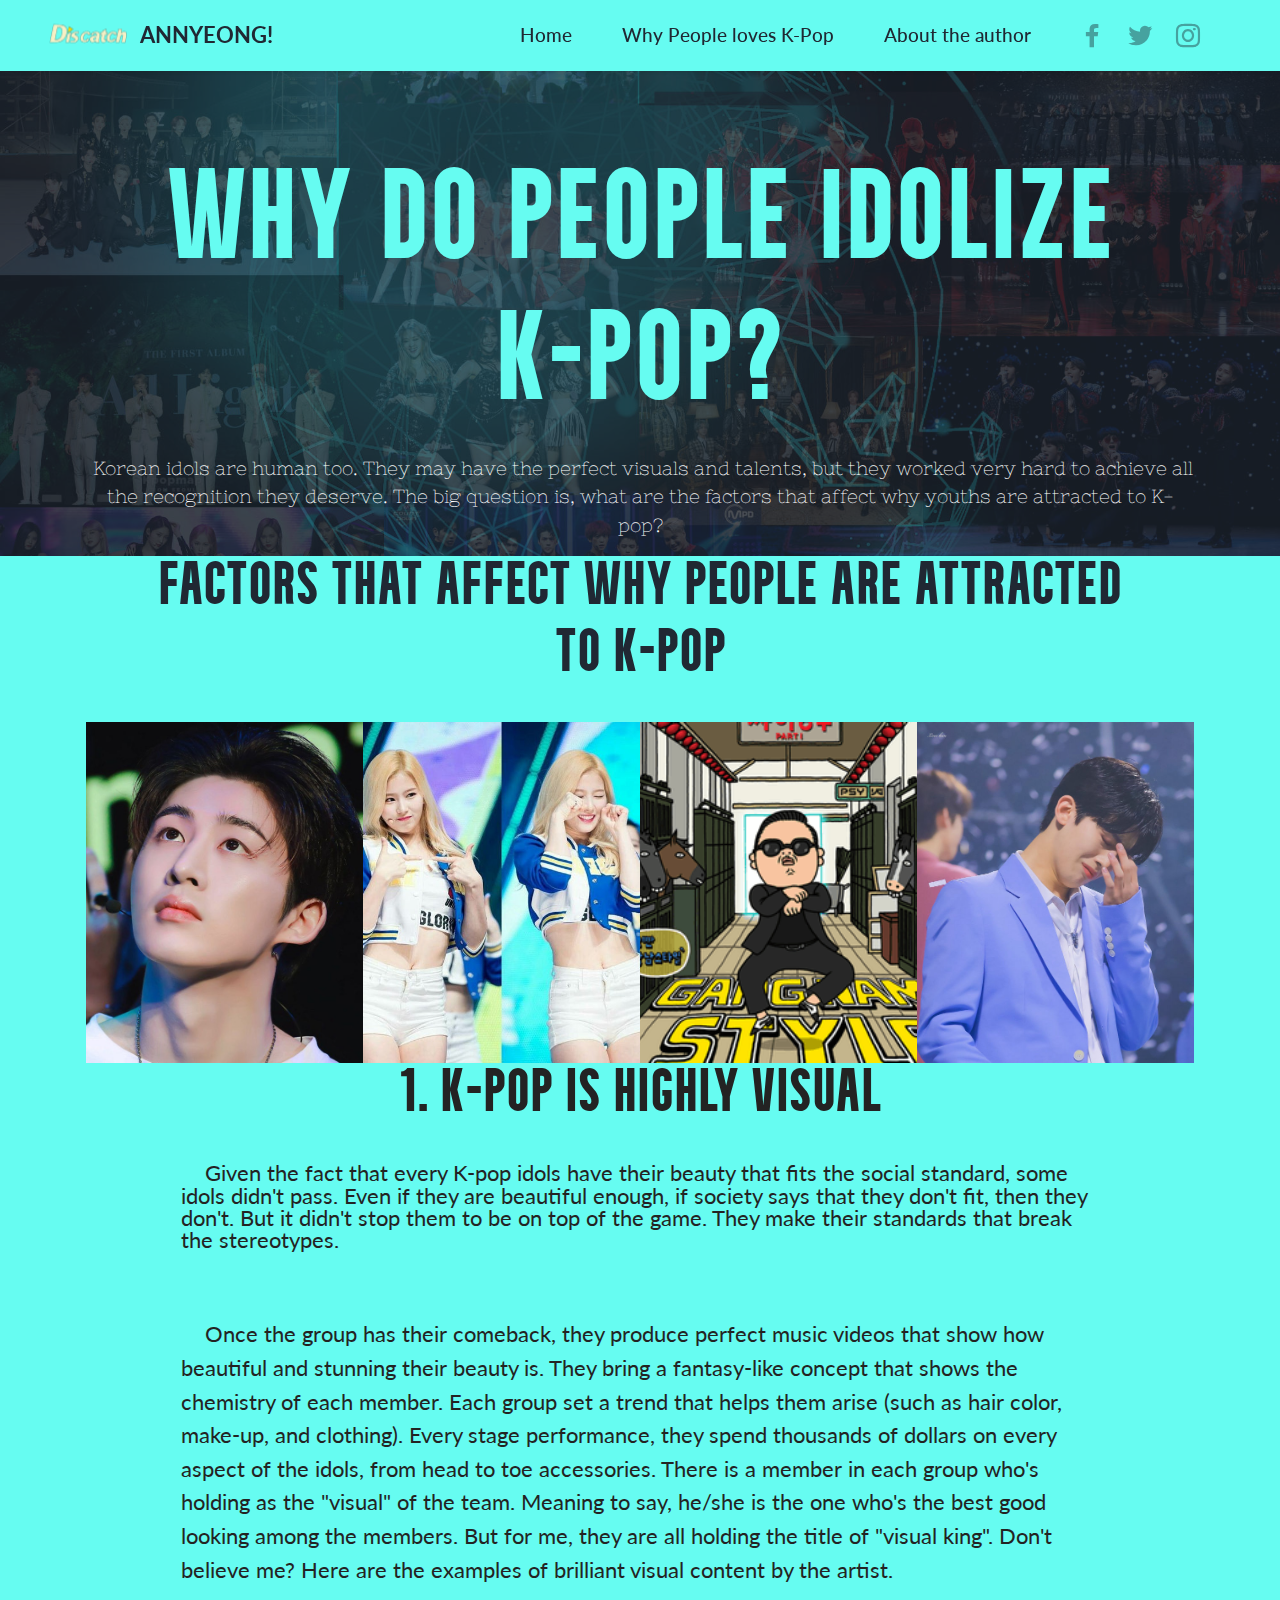
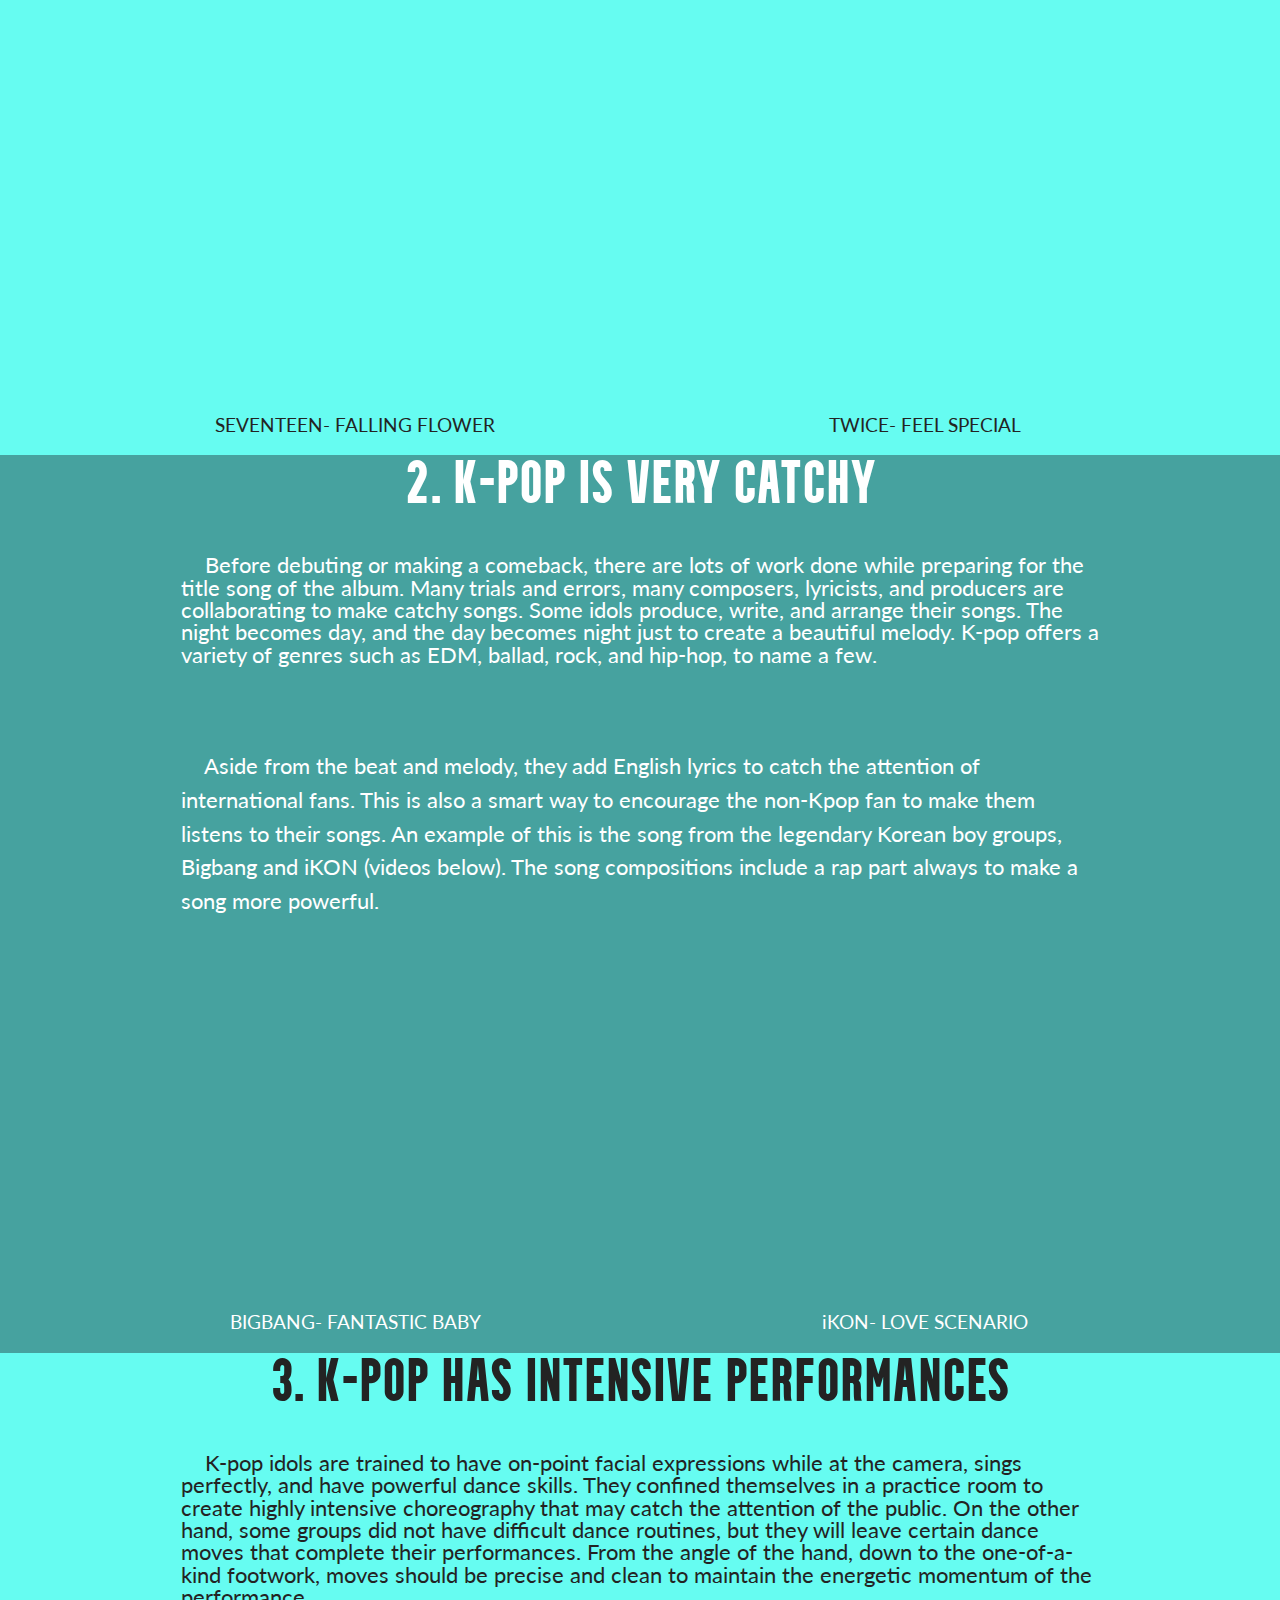
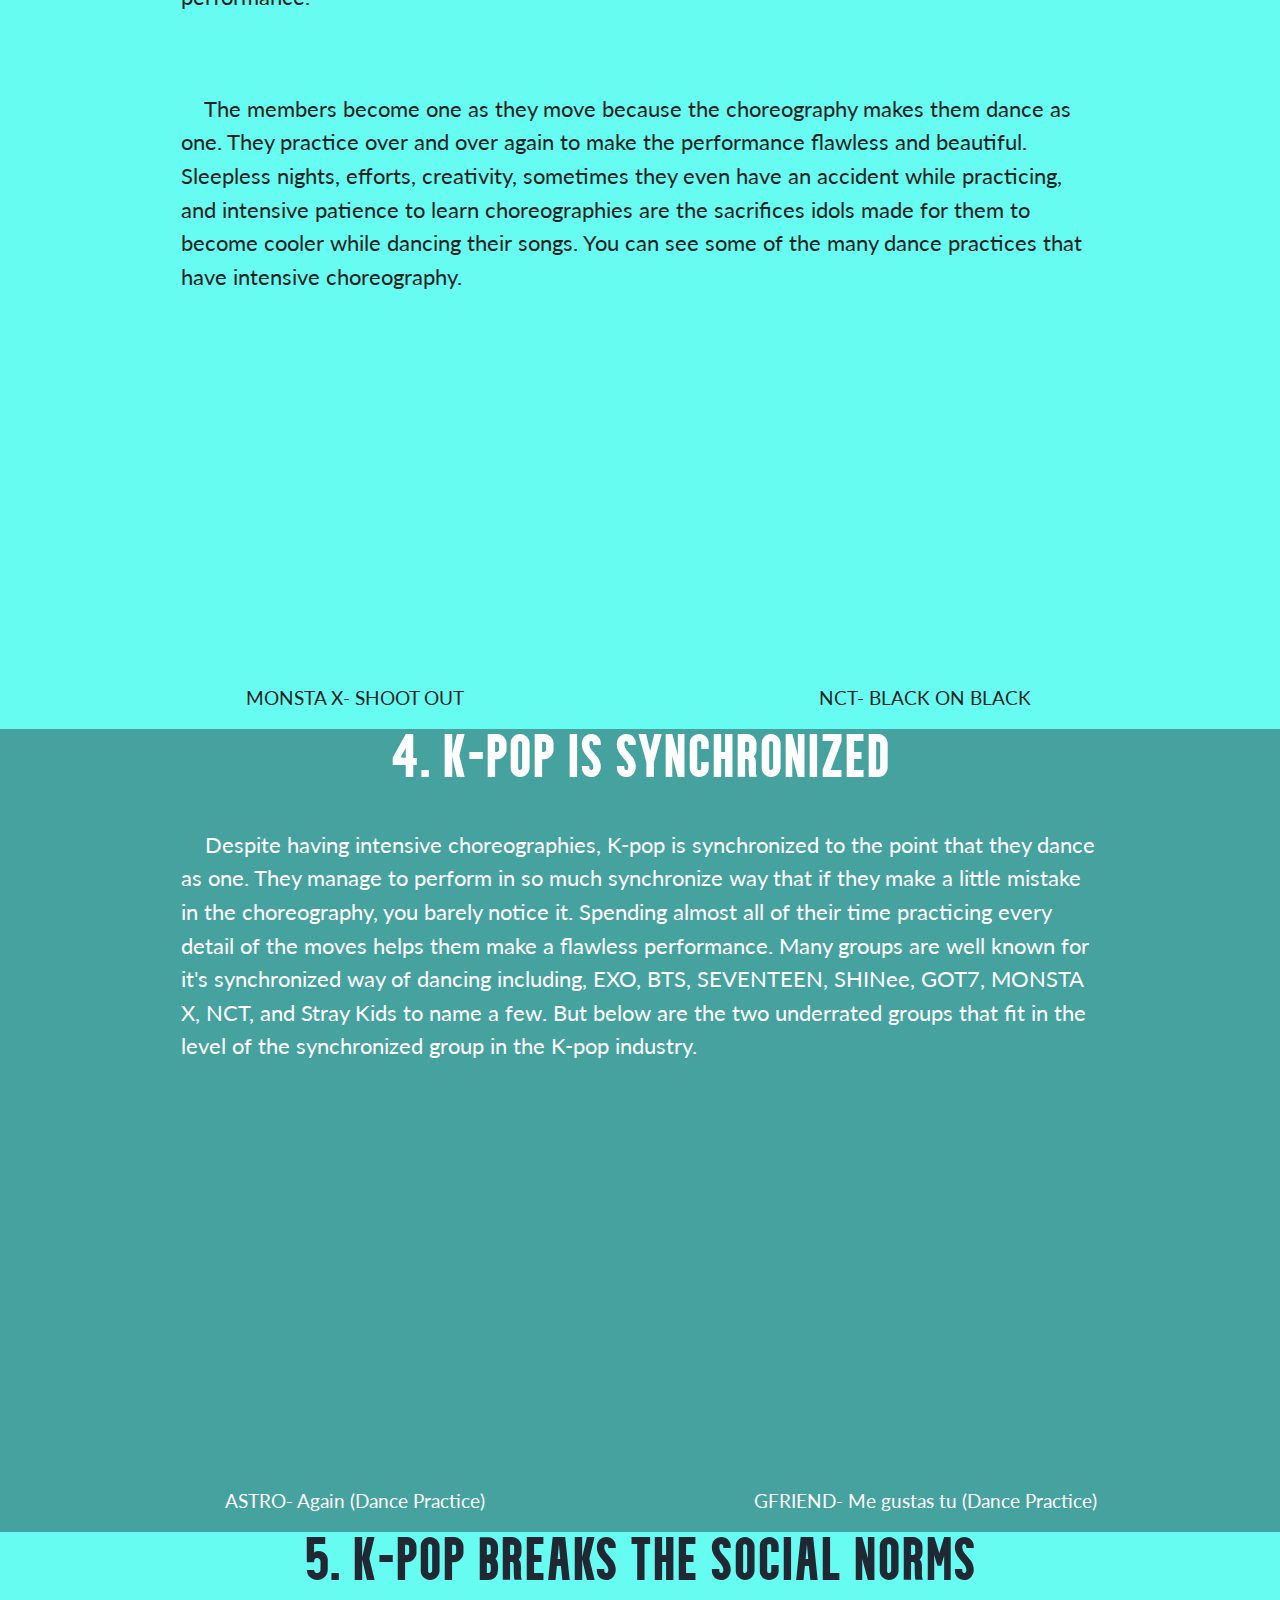
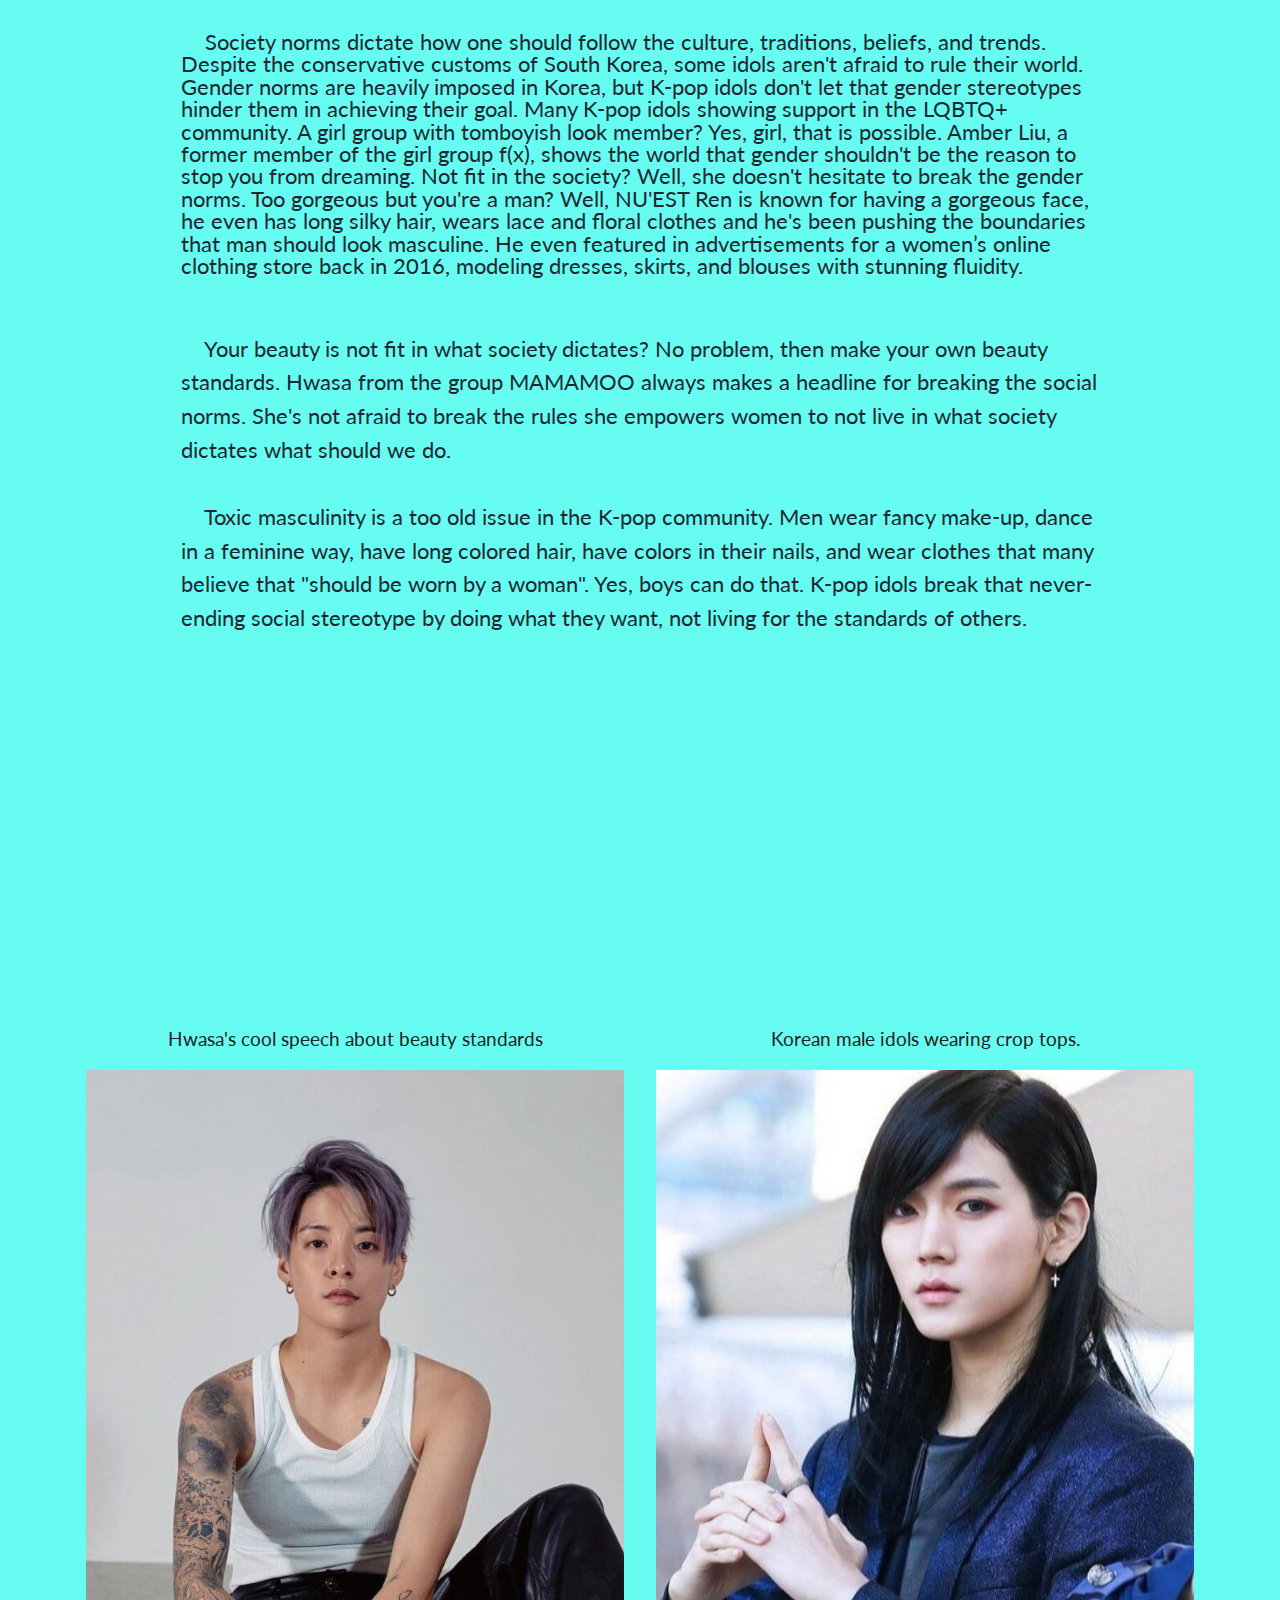
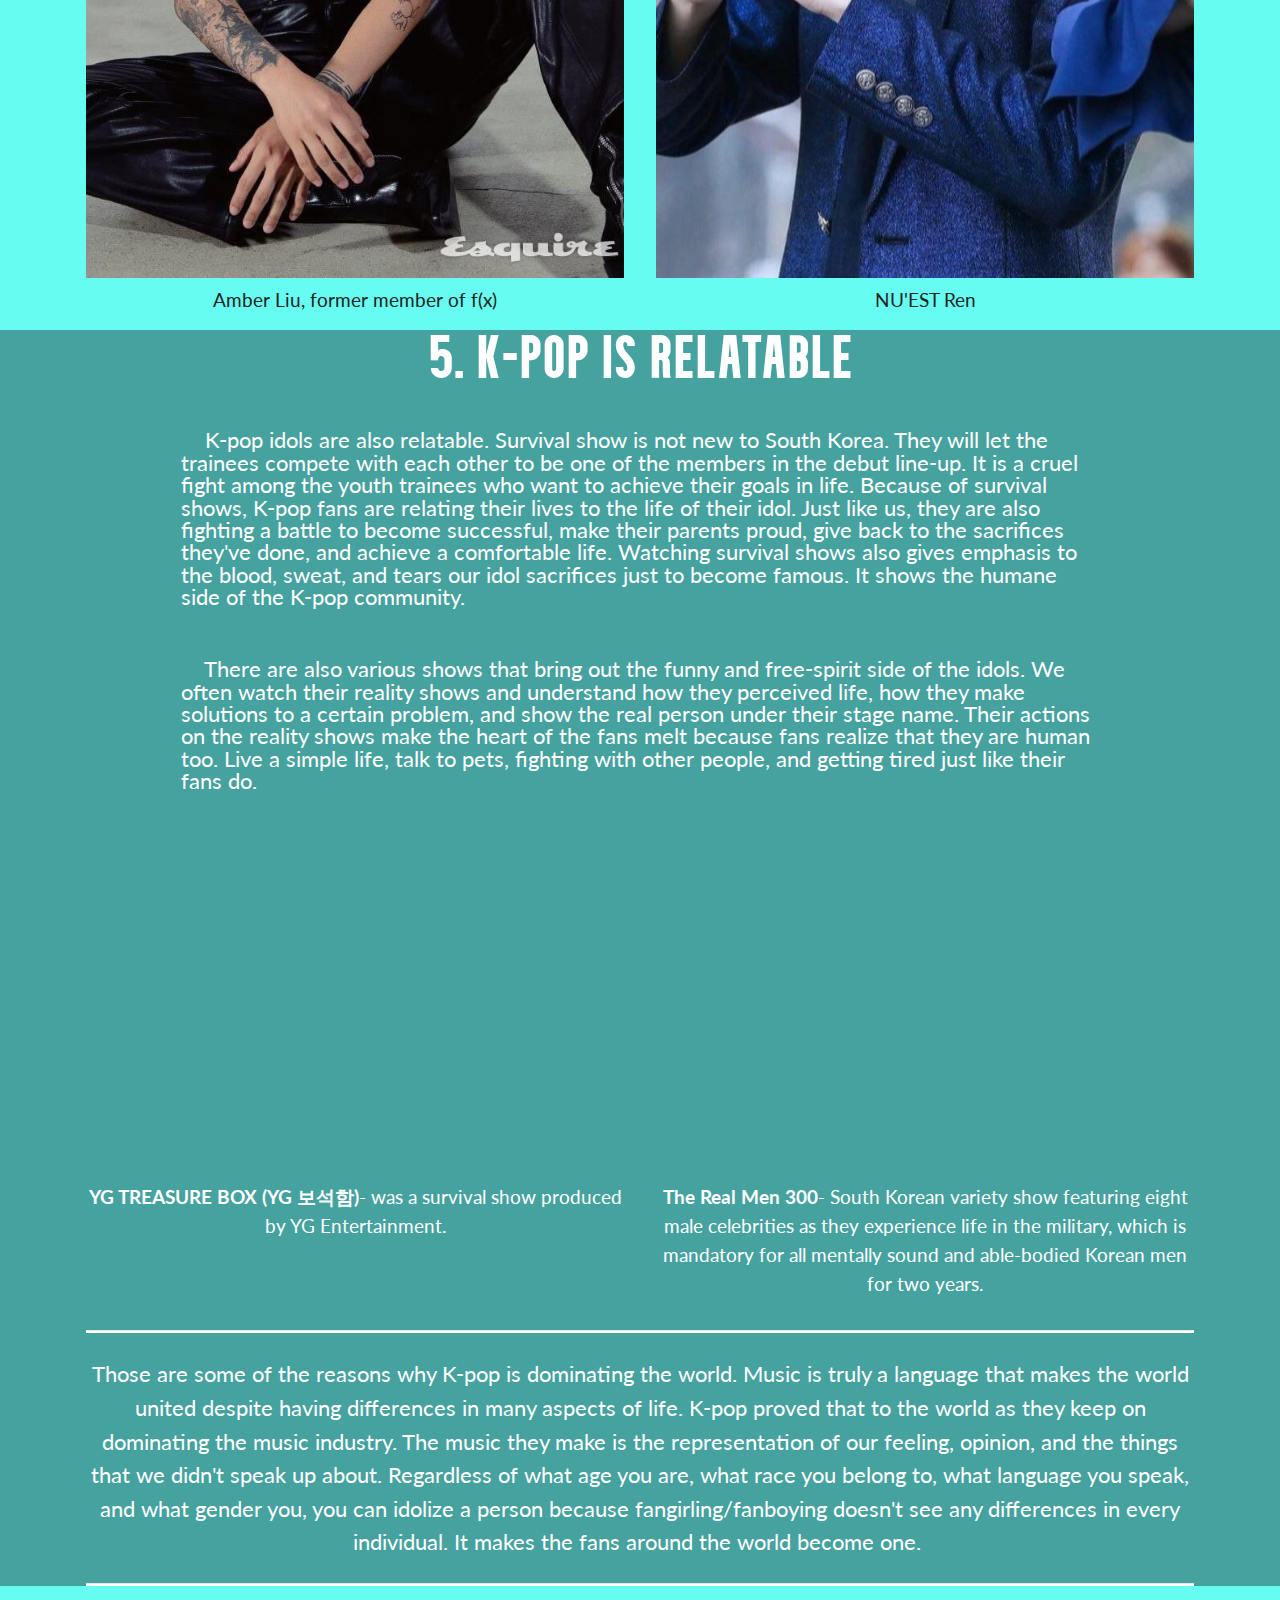
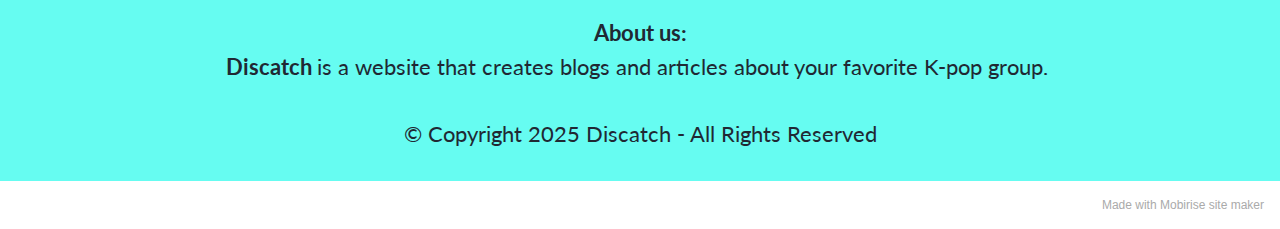
==== commit 36210974: "create github pages" ====
--- a/page1.html
+++ b/page1.html
@@ -108,8 +108,8 @@
         </div>
         <div class="row mbr-gallery mt-4">
             <div class="col-12 col-md-6 col-lg-3 item gallery-image">
-                <div class="item-wrapper" data-toggle="modal" data-target="#sw97yoqpz7-modal">
-                    <img class="w-100" src="assets/images/258a4f1402415c868775a19a5b2a7909-656x984.jpeg" alt="" data-slide-to="0" data-target="#lb-sw97yoqpz7">
+                <div class="item-wrapper" data-toggle="modal" data-target="#sw98HtMSG0-modal">
+                    <img class="w-100" src="assets/images/258a4f1402415c868775a19a5b2a7909-656x984.jpeg" alt="" data-slide-to="0" data-target="#lb-sw98HtMSG0">
                     <div class="icon-wrapper">
                         <span class="mobi-mbri mobi-mbri-search mbr-iconfont mbr-iconfont-btn"></span>
                     </div>
@@ -117,8 +117,8 @@
                 
             </div>
             <div class="col-12 col-md-6 col-lg-3 item gallery-image">
-                <div class="item-wrapper" data-toggle="modal" data-target="#sw97yoqpz7-modal">
-                    <img class="w-100" src="assets/images/f5a59472c17e7297b39b00dd1e4305fb-656x656.jpeg" alt="" data-slide-to="1" data-target="#lb-sw97yoqpz7">
+                <div class="item-wrapper" data-toggle="modal" data-target="#sw98HtMSG0-modal">
+                    <img class="w-100" src="assets/images/f5a59472c17e7297b39b00dd1e4305fb-656x656.jpeg" alt="" data-slide-to="1" data-target="#lb-sw98HtMSG0">
                     <div class="icon-wrapper">
                         <span class="mobi-mbri mobi-mbri-search mbr-iconfont mbr-iconfont-btn"></span>
                     </div>
@@ -126,8 +126,8 @@
                 
             </div>
             <div class="col-12 col-md-6 col-lg-3 item gallery-image">
-                <div class="item-wrapper" data-toggle="modal" data-target="#sw97yoqpz7-modal">
-                    <img class="w-100" src="assets/images/gangnam-style-official-cover-1-316x316.png" alt="" data-slide-to="2" data-target="#lb-sw97yoqpz7">
+                <div class="item-wrapper" data-toggle="modal" data-target="#sw98HtMSG0-modal">
+                    <img class="w-100" src="assets/images/gangnam-style-official-cover-1-316x316.png" alt="" data-slide-to="2" data-target="#lb-sw98HtMSG0">
                     <div class="icon-wrapper">
                         <span class="mobi-mbri mobi-mbri-search mbr-iconfont mbr-iconfont-btn"></span>
                     </div>
@@ -135,8 +135,8 @@
                 
             </div>
             <div class="col-12 col-md-6 col-lg-3 item gallery-image">
-                <div class="item-wrapper" data-toggle="modal" data-target="#sw97yoqpz7-modal">
-                    <img class="w-100" src="assets/images/unnamed-656x809.jpg" alt="" data-slide-to="3" data-target="#lb-sw97yoqpz7">
+                <div class="item-wrapper" data-toggle="modal" data-target="#sw98HtMSG0-modal">
+                    <img class="w-100" src="assets/images/unnamed-656x809.jpg" alt="" data-slide-to="3" data-target="#lb-sw98HtMSG0">
                     <div class="icon-wrapper">
                         <span class="mobi-mbri mobi-mbri-search mbr-iconfont mbr-iconfont-btn"></span>
                     </div>
@@ -145,11 +145,11 @@
             </div>
         </div>
 
-        <div class="modal mbr-slider" tabindex="-1" role="dialog" aria-hidden="true" id="sw97yoqpz7-modal">
+        <div class="modal mbr-slider" tabindex="-1" role="dialog" aria-hidden="true" id="sw98HtMSG0-modal">
             <div class="modal-dialog" role="document">
                 <div class="modal-content">
                     <div class="modal-body">
-                        <div class="carousel slide" id="lb-sw97yoqpz7" data-interval="5000">
+                        <div class="carousel slide" id="lb-sw98HtMSG0" data-interval="5000">
                             <div class="carousel-inner">
                                 <div class="carousel-item active">
                                     <img class="d-block w-100" src="assets/images/258a4f1402415c868775a19a5b2a7909-656x984.jpeg" alt="">
@@ -165,18 +165,18 @@
                                 </div>
                             </div>
                             <ol class="carousel-indicators">
-                                <li data-slide-to="0" class="active" data-target="#lb-sw97yoqpz7"></li>
-                                <li data-slide-to="1" data-target="#lb-sw97yoqpz7"></li>
-                                <li data-slide-to="2" data-target="#lb-sw97yoqpz7"></li>
-                                <li data-slide-to="3" data-target="#lb-sw97yoqpz7"></li>
+                                <li data-slide-to="0" class="active" data-target="#lb-sw98HtMSG0"></li>
+                                <li data-slide-to="1" data-target="#lb-sw98HtMSG0"></li>
+                                <li data-slide-to="2" data-target="#lb-sw98HtMSG0"></li>
+                                <li data-slide-to="3" data-target="#lb-sw98HtMSG0"></li>
                             </ol>
                             <a role="button" href="" class="close" data-dismiss="modal" aria-label="Close">
                             </a>
-                            <a class="carousel-control-prev carousel-control" role="button" data-slide="prev" href="#lb-sw97yoqpz7">
+                            <a class="carousel-control-prev carousel-control" role="button" data-slide="prev" href="#lb-sw98HtMSG0">
                                 <span class="mobi-mbri mobi-mbri-arrow-prev" aria-hidden="true"></span>
                                 <span class="sr-only">Previous</span>
                             </a>
-                            <a class="carousel-control-next carousel-control" role="button" data-slide="next" href="#lb-sw97yoqpz7">
+                            <a class="carousel-control-next carousel-control" role="button" data-slide="next" href="#lb-sw98HtMSG0">
                                 <span class="mobi-mbri mobi-mbri-arrow-next" aria-hidden="true"></span>
                                 <span class="sr-only">Next</span>
                             </a>
@@ -321,7 +321,7 @@
             <div class="col-12 col-md-6 video-block">
                 <div class="video-wrapper"><iframe class="mbr-embedded-video" src="https://www.youtube.com/embed/DMOaEdw4KJM?rel=0&amp;amp;showinfo=0&amp;autoplay=0&amp;loop=1&amp;playlist=DMOaEdw4KJM" width="1280" height="720" frameborder="0" allowfullscreen></iframe></div>
                 <p class="mbr-text pt-2 mbr-fonts-style display-4">
-                    GFRIEND- Me gustas tu (Dance Practice</p>
+                    GFRIEND- Me gustas tu (Dance Practice)</p>
             </div>
         </div>
     </div>
@@ -445,7 +445,7 @@
             </div>
         </div>
     </div>
-</section><section style="background-color: #fff; font-family: -apple-system, BlinkMacSystemFont, 'Segoe UI', 'Roboto', 'Helvetica Neue', Arial, sans-serif; color:#aaa; font-size:12px; padding: 0; align-items: center; display: flex;"><a href="https://mobirise.site/c" style="flex: 1 1; height: 3rem; padding-left: 1rem;"></a><p style="flex: 0 0 auto; margin:0; padding-right:1rem;">Make your own <a href="https://mobirise.site/y" style="color:#aaa;">web page</a> with Mobirise</p></section><script src="assets/web/assets/jquery/jquery.min.js"></script>  <script src="assets/popper/popper.min.js"></script>  <script src="assets/tether/tether.min.js"></script>  <script src="assets/bootstrap/js/bootstrap.min.js"></script>  <script src="assets/smoothscroll/smooth-scroll.js"></script>  <script src="assets/dropdown/js/nav-dropdown.js"></script>  <script src="assets/dropdown/js/navbar-dropdown.js"></script>  <script src="assets/touchswipe/jquery.touch-swipe.min.js"></script>  <script src="assets/playervimeo/vimeo_player.js"></script>  <script src="assets/theme/js/script.js"></script>  
+</section><section style="background-color: #fff; font-family: -apple-system, BlinkMacSystemFont, 'Segoe UI', 'Roboto', 'Helvetica Neue', Arial, sans-serif; color:#aaa; font-size:12px; padding: 0; align-items: center; display: flex;"><a href="https://mobirise.site/v" style="flex: 1 1; height: 3rem; padding-left: 1rem;"></a><p style="flex: 0 0 auto; margin:0; padding-right:1rem;"><a href="https://mobirise.site/i" style="color:#aaa;">Made with Mobirise</a> site maker</p></section><script src="assets/web/assets/jquery/jquery.min.js"></script>  <script src="assets/popper/popper.min.js"></script>  <script src="assets/tether/tether.min.js"></script>  <script src="assets/bootstrap/js/bootstrap.min.js"></script>  <script src="assets/smoothscroll/smooth-scroll.js"></script>  <script src="assets/dropdown/js/nav-dropdown.js"></script>  <script src="assets/dropdown/js/navbar-dropdown.js"></script>  <script src="assets/touchswipe/jquery.touch-swipe.min.js"></script>  <script src="assets/playervimeo/vimeo_player.js"></script>  <script src="assets/theme/js/script.js"></script>  
   
   
 </body>
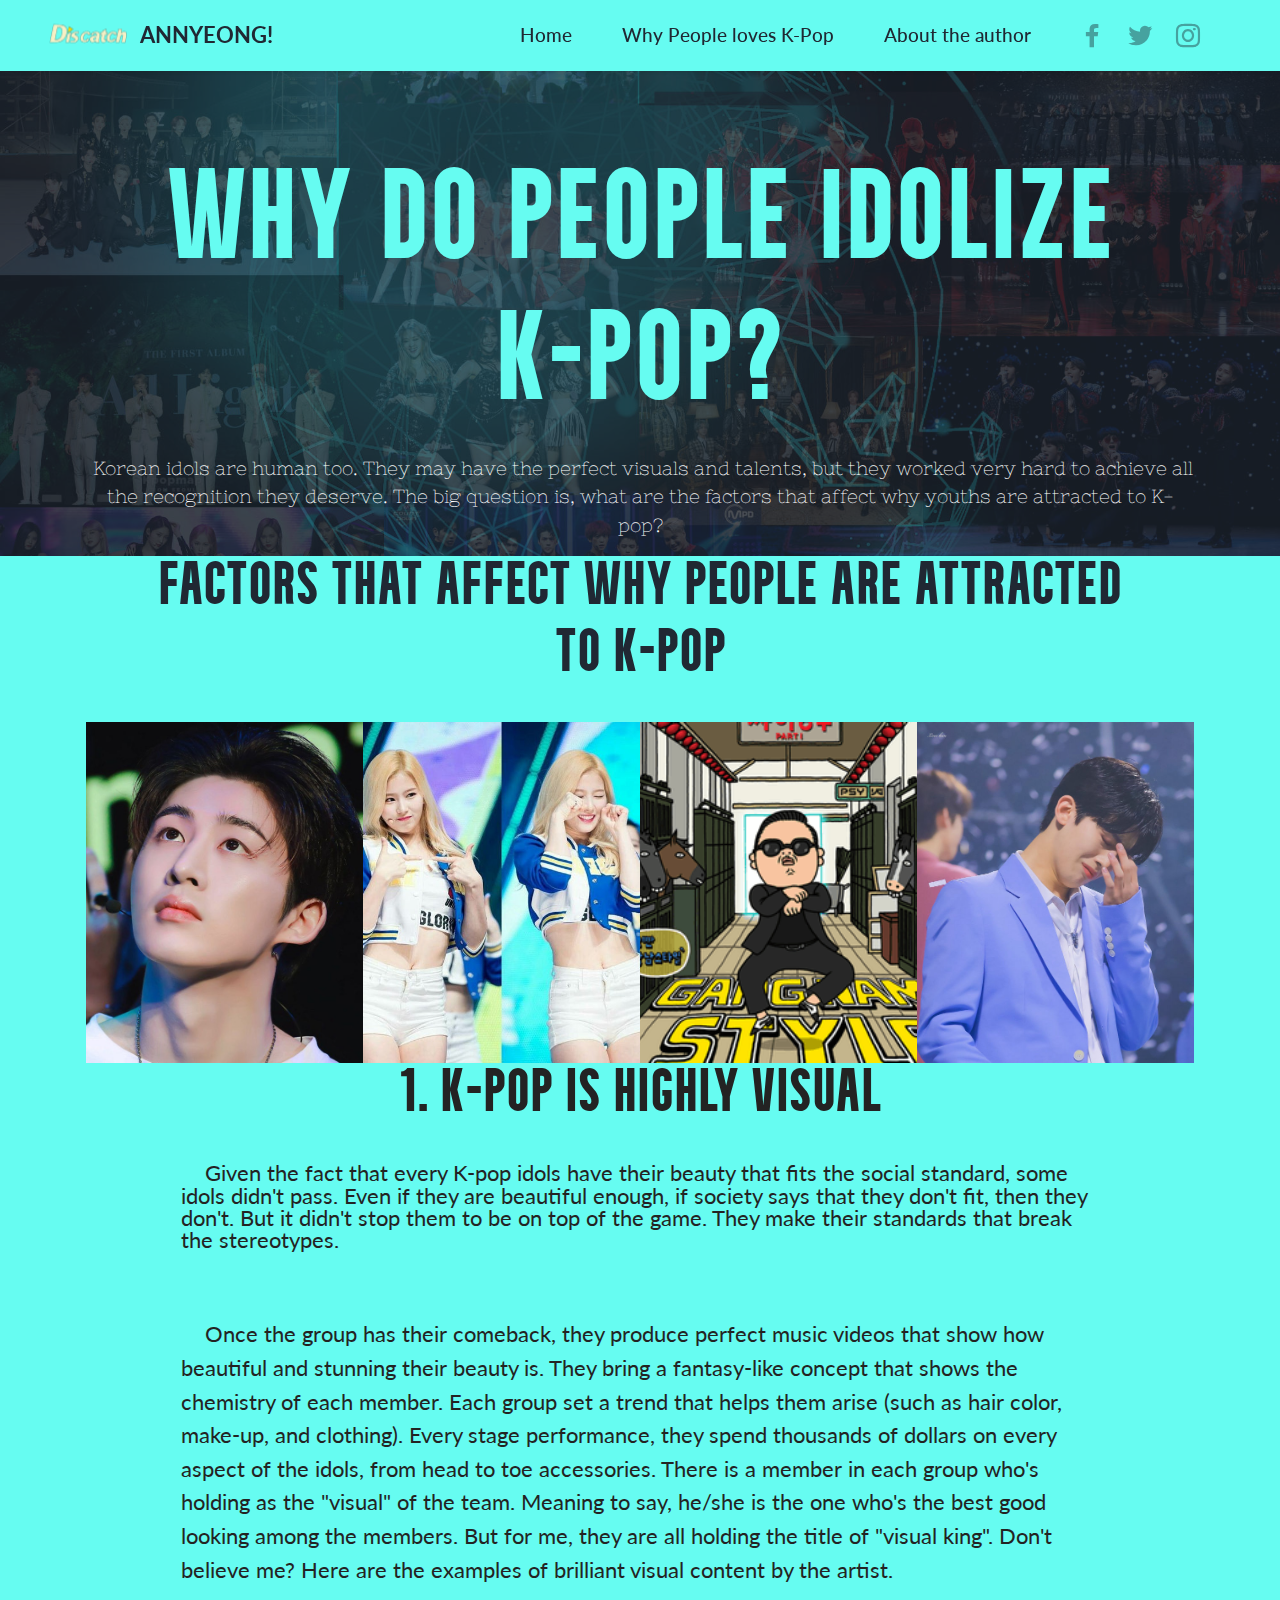
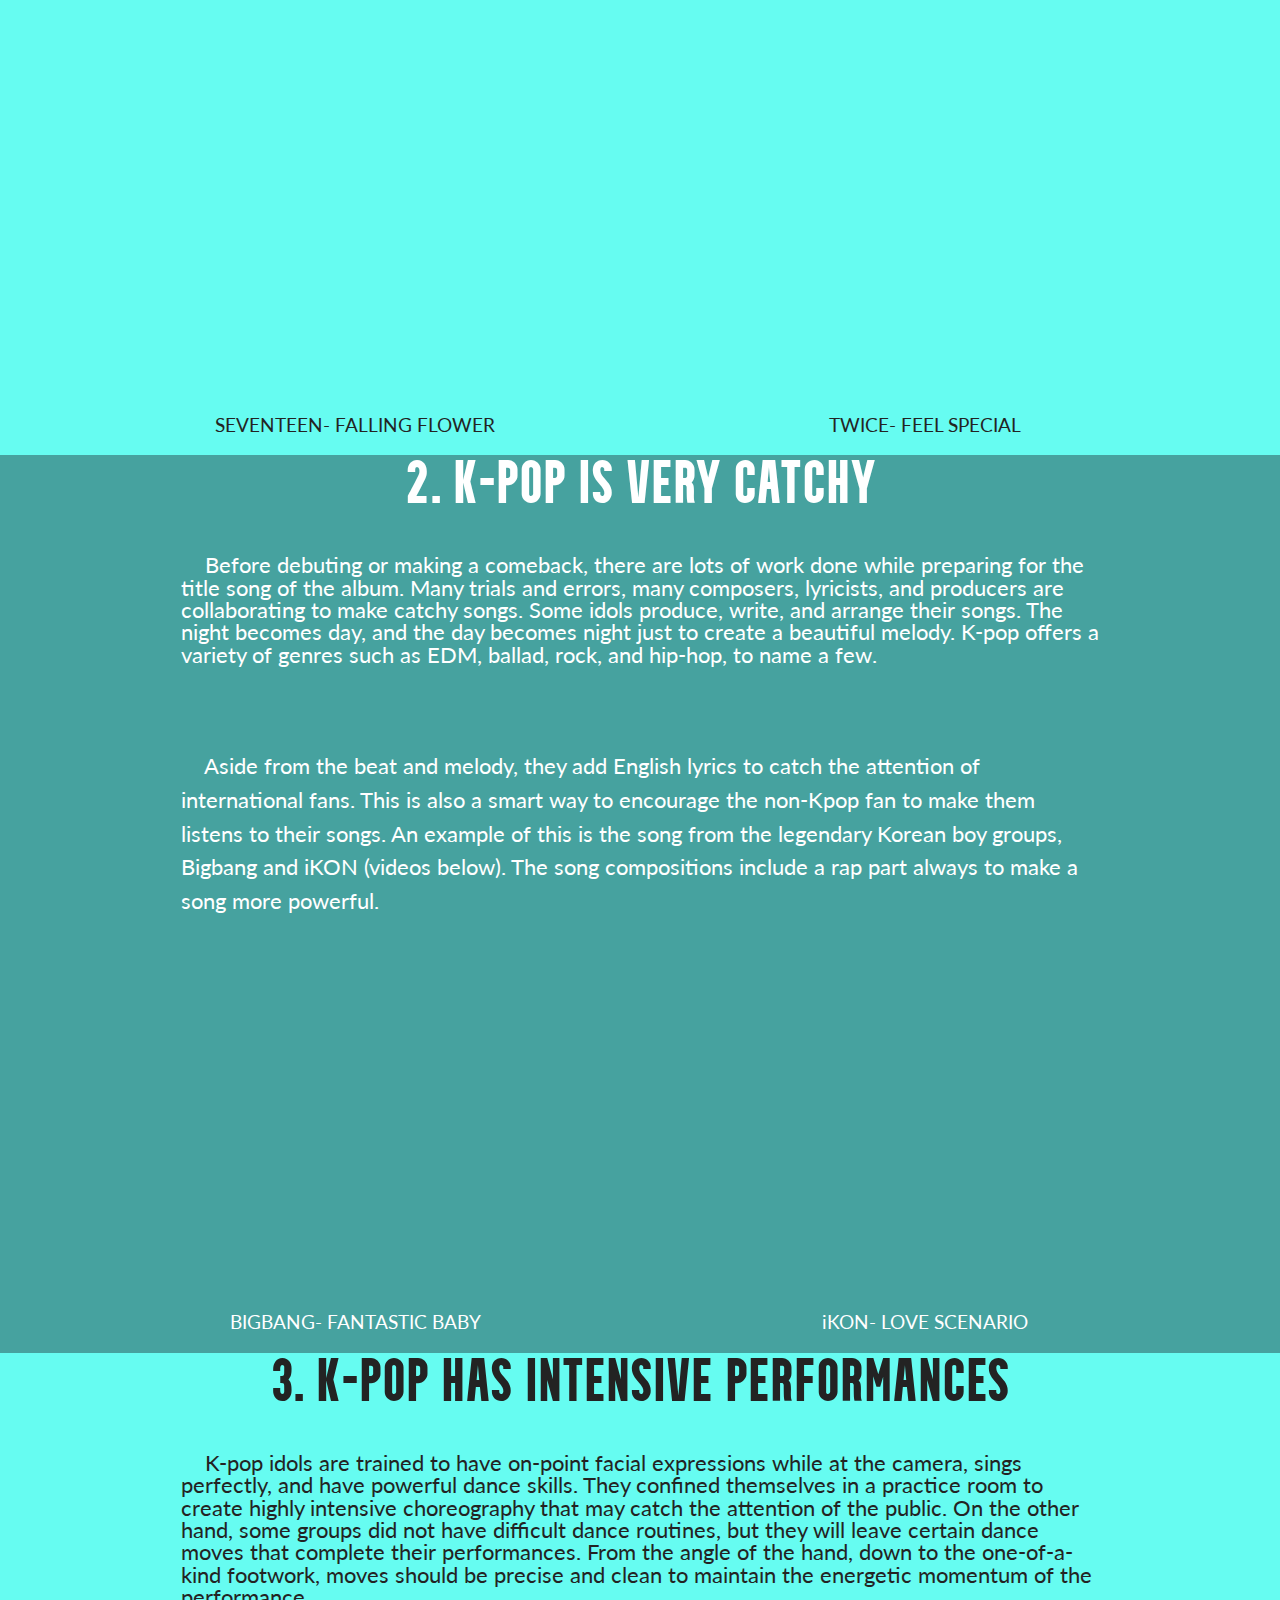
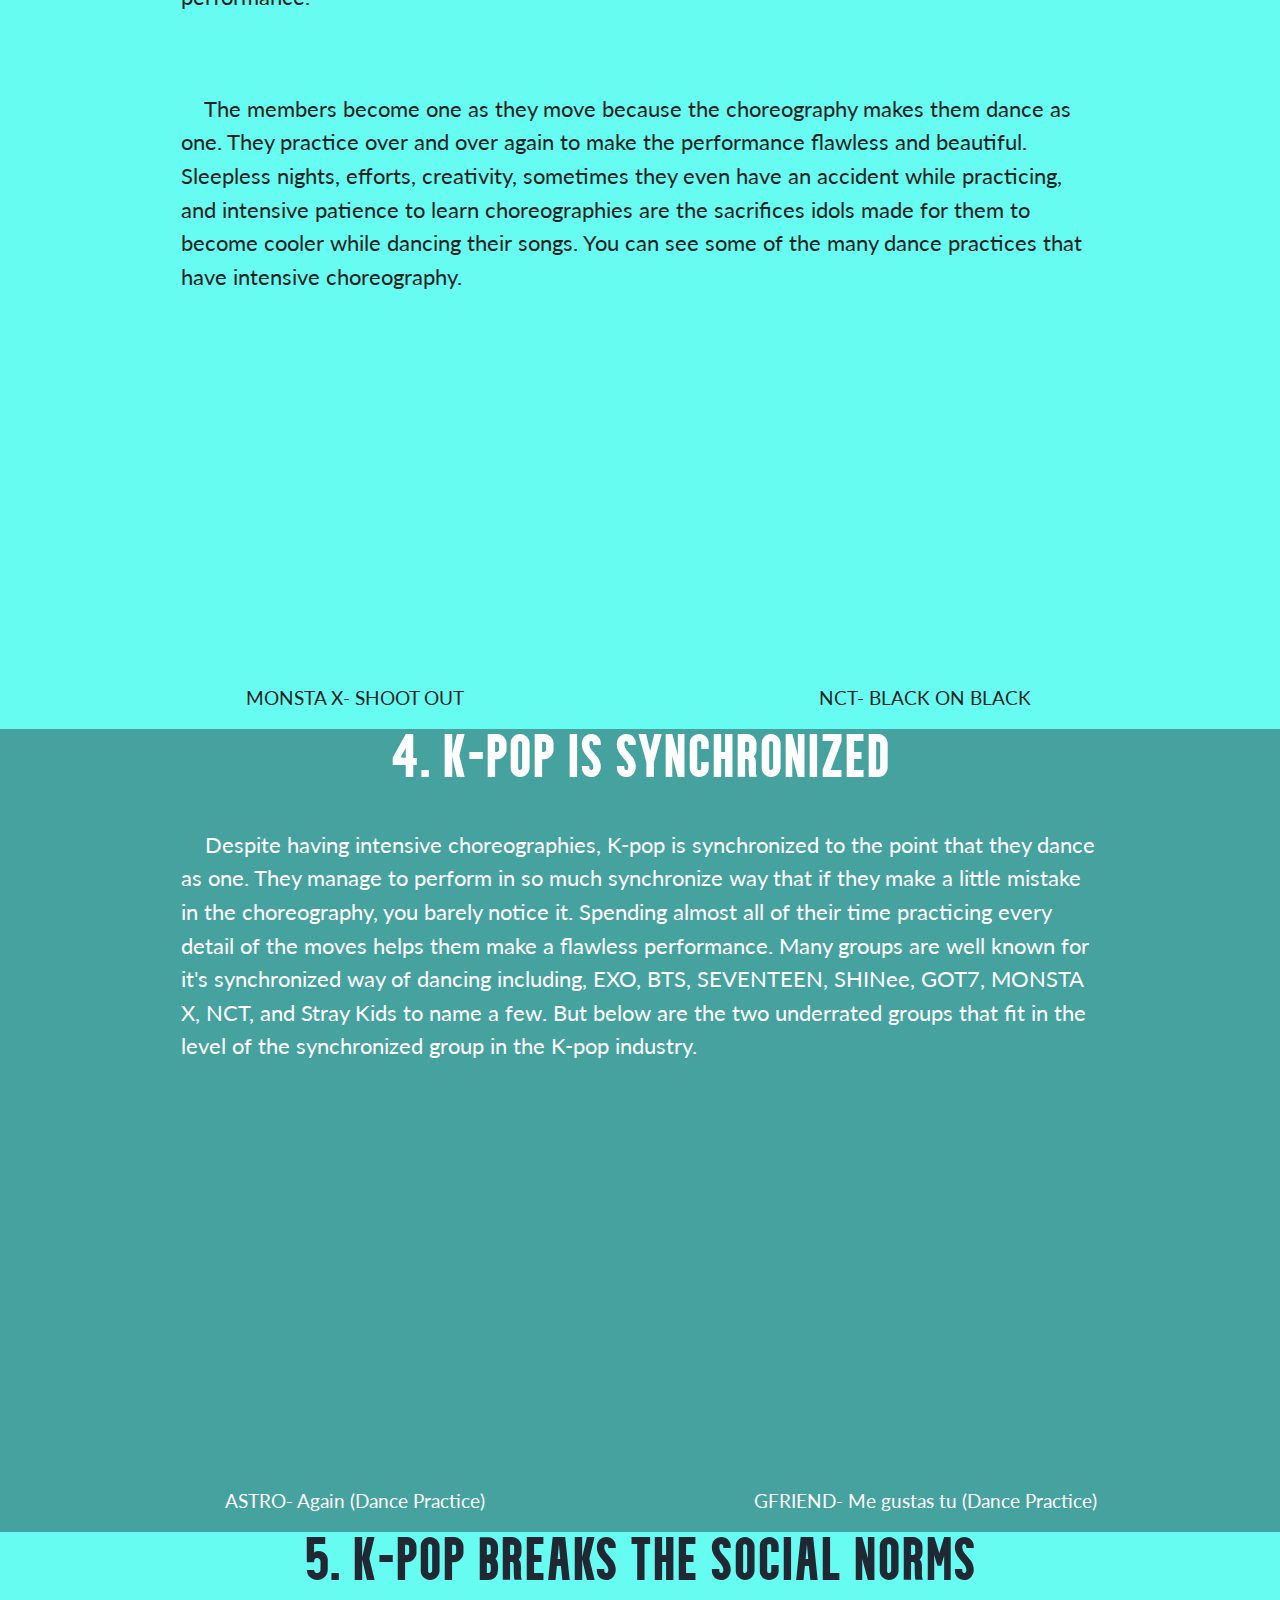
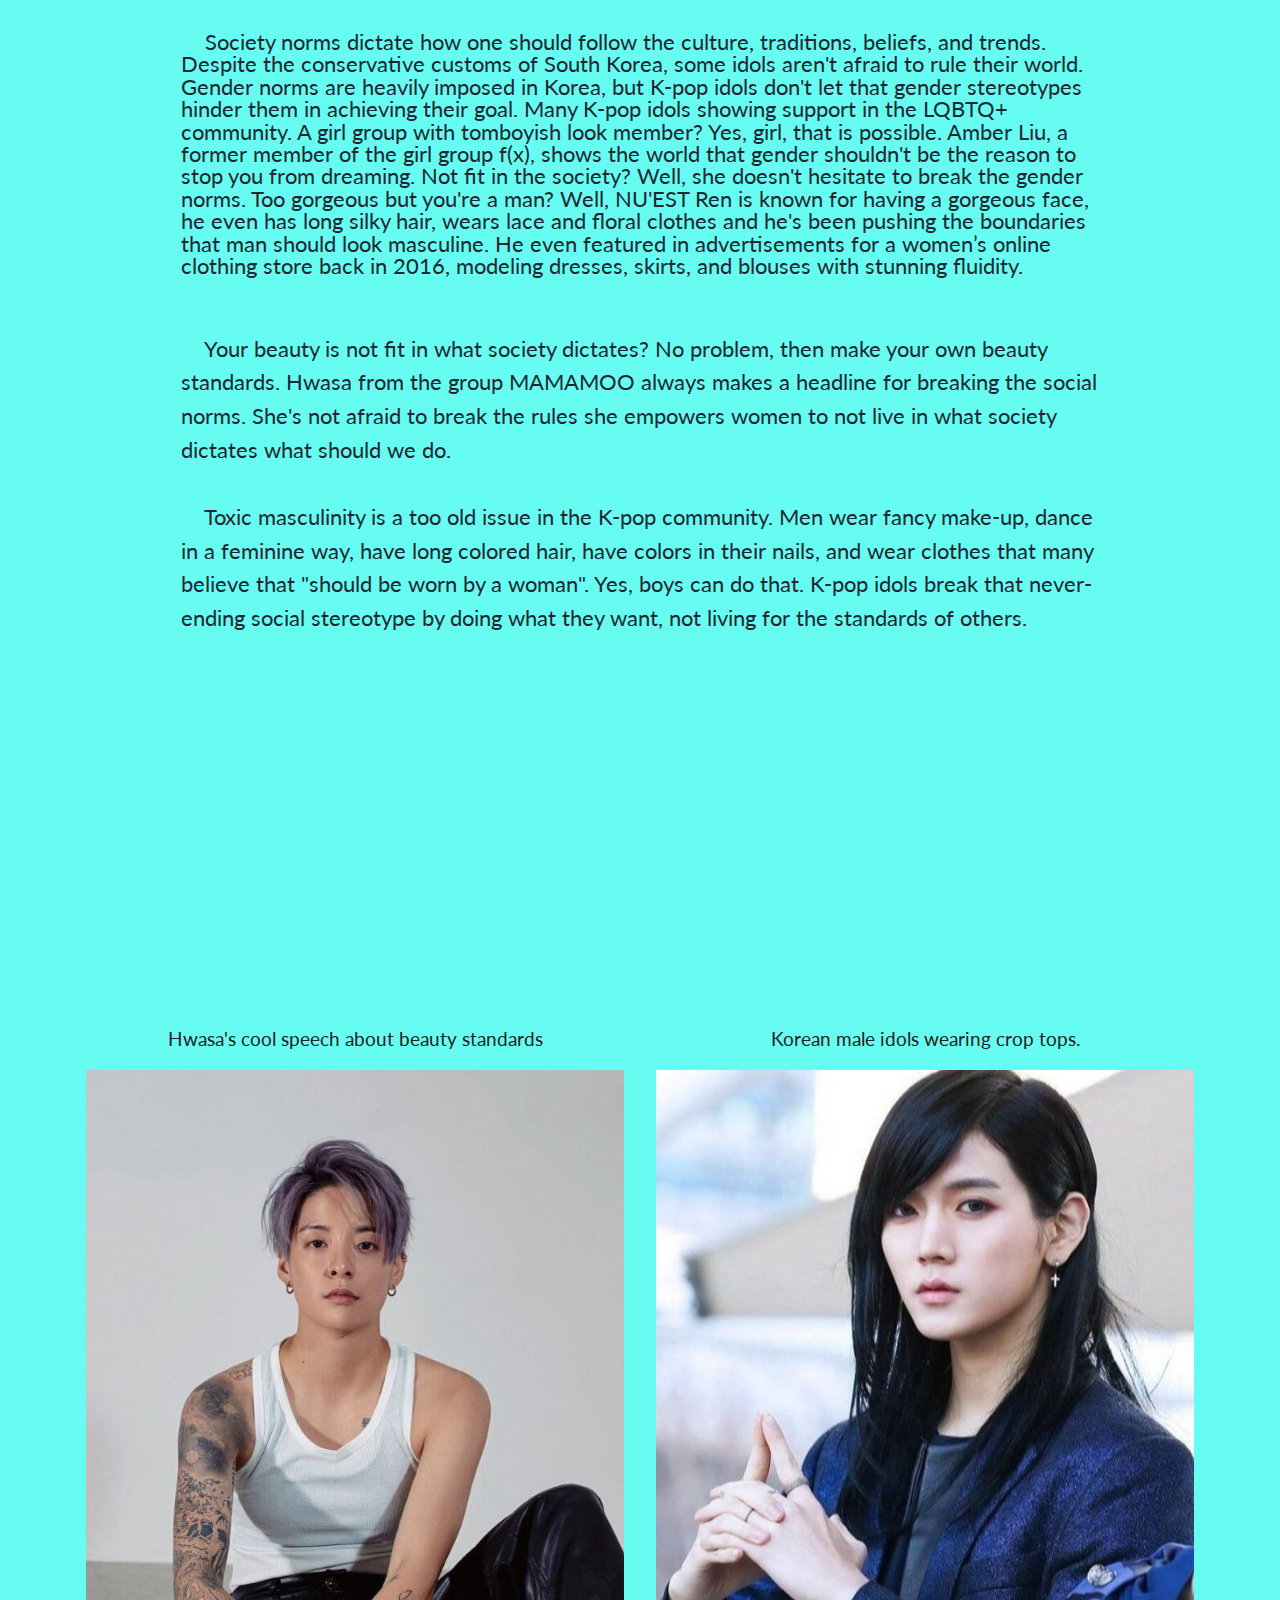
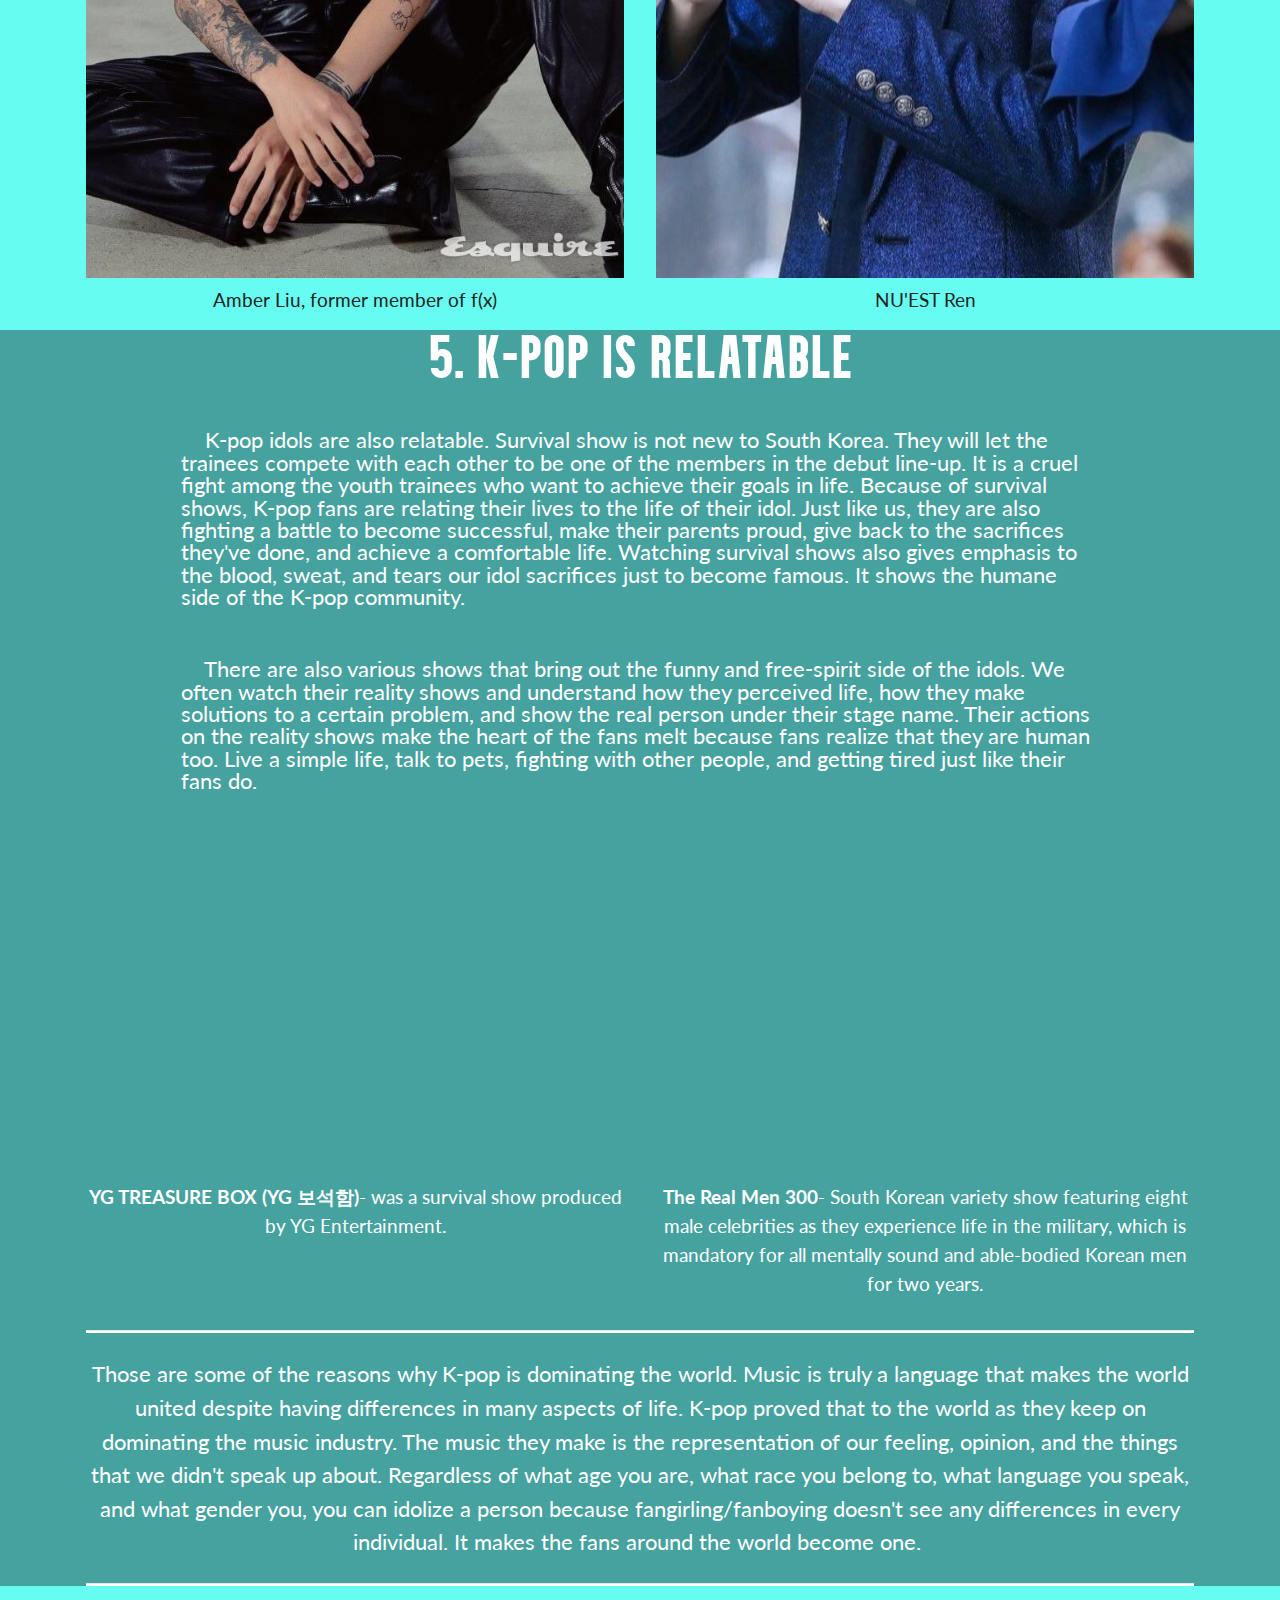
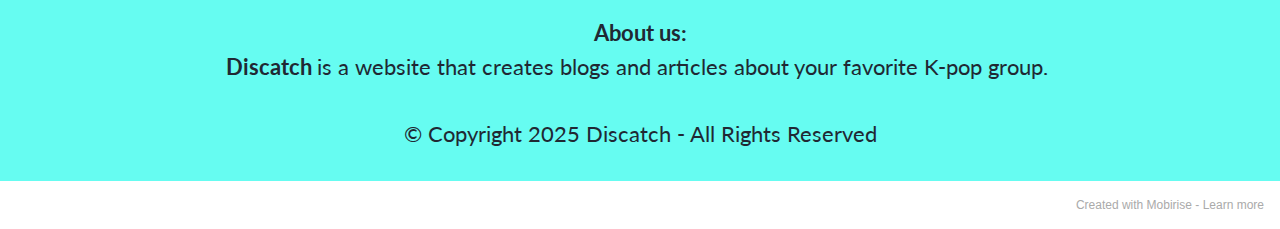
==== commit aa686d64: "create github pages" ====
--- a/page1.html
+++ b/page1.html
@@ -108,8 +108,8 @@
         </div>
         <div class="row mbr-gallery mt-4">
             <div class="col-12 col-md-6 col-lg-3 item gallery-image">
-                <div class="item-wrapper" data-toggle="modal" data-target="#sw98HtMSG0-modal">
-                    <img class="w-100" src="assets/images/258a4f1402415c868775a19a5b2a7909-656x984.jpeg" alt="" data-slide-to="0" data-target="#lb-sw98HtMSG0">
+                <div class="item-wrapper" data-toggle="modal" data-target="#sw99A8nhZn-modal">
+                    <img class="w-100" src="assets/images/258a4f1402415c868775a19a5b2a7909-656x984.jpeg" alt="" data-slide-to="0" data-target="#lb-sw99A8nhZn">
                     <div class="icon-wrapper">
                         <span class="mobi-mbri mobi-mbri-search mbr-iconfont mbr-iconfont-btn"></span>
                     </div>
@@ -117,8 +117,8 @@
                 
             </div>
             <div class="col-12 col-md-6 col-lg-3 item gallery-image">
-                <div class="item-wrapper" data-toggle="modal" data-target="#sw98HtMSG0-modal">
-                    <img class="w-100" src="assets/images/f5a59472c17e7297b39b00dd1e4305fb-656x656.jpeg" alt="" data-slide-to="1" data-target="#lb-sw98HtMSG0">
+                <div class="item-wrapper" data-toggle="modal" data-target="#sw99A8nhZn-modal">
+                    <img class="w-100" src="assets/images/f5a59472c17e7297b39b00dd1e4305fb-656x656.jpeg" alt="" data-slide-to="1" data-target="#lb-sw99A8nhZn">
                     <div class="icon-wrapper">
                         <span class="mobi-mbri mobi-mbri-search mbr-iconfont mbr-iconfont-btn"></span>
                     </div>
@@ -126,8 +126,8 @@
                 
             </div>
             <div class="col-12 col-md-6 col-lg-3 item gallery-image">
-                <div class="item-wrapper" data-toggle="modal" data-target="#sw98HtMSG0-modal">
-                    <img class="w-100" src="assets/images/gangnam-style-official-cover-1-316x316.png" alt="" data-slide-to="2" data-target="#lb-sw98HtMSG0">
+                <div class="item-wrapper" data-toggle="modal" data-target="#sw99A8nhZn-modal">
+                    <img class="w-100" src="assets/images/gangnam-style-official-cover-1-316x316.png" alt="" data-slide-to="2" data-target="#lb-sw99A8nhZn">
                     <div class="icon-wrapper">
                         <span class="mobi-mbri mobi-mbri-search mbr-iconfont mbr-iconfont-btn"></span>
                     </div>
@@ -135,8 +135,8 @@
                 
             </div>
             <div class="col-12 col-md-6 col-lg-3 item gallery-image">
-                <div class="item-wrapper" data-toggle="modal" data-target="#sw98HtMSG0-modal">
-                    <img class="w-100" src="assets/images/unnamed-656x809.jpg" alt="" data-slide-to="3" data-target="#lb-sw98HtMSG0">
+                <div class="item-wrapper" data-toggle="modal" data-target="#sw99A8nhZn-modal">
+                    <img class="w-100" src="assets/images/unnamed-656x809.jpg" alt="" data-slide-to="3" data-target="#lb-sw99A8nhZn">
                     <div class="icon-wrapper">
                         <span class="mobi-mbri mobi-mbri-search mbr-iconfont mbr-iconfont-btn"></span>
                     </div>
@@ -145,11 +145,11 @@
             </div>
         </div>
 
-        <div class="modal mbr-slider" tabindex="-1" role="dialog" aria-hidden="true" id="sw98HtMSG0-modal">
+        <div class="modal mbr-slider" tabindex="-1" role="dialog" aria-hidden="true" id="sw99A8nhZn-modal">
             <div class="modal-dialog" role="document">
                 <div class="modal-content">
                     <div class="modal-body">
-                        <div class="carousel slide" id="lb-sw98HtMSG0" data-interval="5000">
+                        <div class="carousel slide" id="lb-sw99A8nhZn" data-interval="5000">
                             <div class="carousel-inner">
                                 <div class="carousel-item active">
                                     <img class="d-block w-100" src="assets/images/258a4f1402415c868775a19a5b2a7909-656x984.jpeg" alt="">
@@ -165,18 +165,18 @@
                                 </div>
                             </div>
                             <ol class="carousel-indicators">
-                                <li data-slide-to="0" class="active" data-target="#lb-sw98HtMSG0"></li>
-                                <li data-slide-to="1" data-target="#lb-sw98HtMSG0"></li>
-                                <li data-slide-to="2" data-target="#lb-sw98HtMSG0"></li>
-                                <li data-slide-to="3" data-target="#lb-sw98HtMSG0"></li>
+                                <li data-slide-to="0" class="active" data-target="#lb-sw99A8nhZn"></li>
+                                <li data-slide-to="1" data-target="#lb-sw99A8nhZn"></li>
+                                <li data-slide-to="2" data-target="#lb-sw99A8nhZn"></li>
+                                <li data-slide-to="3" data-target="#lb-sw99A8nhZn"></li>
                             </ol>
                             <a role="button" href="" class="close" data-dismiss="modal" aria-label="Close">
                             </a>
-                            <a class="carousel-control-prev carousel-control" role="button" data-slide="prev" href="#lb-sw98HtMSG0">
+                            <a class="carousel-control-prev carousel-control" role="button" data-slide="prev" href="#lb-sw99A8nhZn">
                                 <span class="mobi-mbri mobi-mbri-arrow-prev" aria-hidden="true"></span>
                                 <span class="sr-only">Previous</span>
                             </a>
-                            <a class="carousel-control-next carousel-control" role="button" data-slide="next" href="#lb-sw98HtMSG0">
+                            <a class="carousel-control-next carousel-control" role="button" data-slide="next" href="#lb-sw99A8nhZn">
                                 <span class="mobi-mbri mobi-mbri-arrow-next" aria-hidden="true"></span>
                                 <span class="sr-only">Next</span>
                             </a>
@@ -445,7 +445,7 @@
             </div>
         </div>
     </div>
-</section><section style="background-color: #fff; font-family: -apple-system, BlinkMacSystemFont, 'Segoe UI', 'Roboto', 'Helvetica Neue', Arial, sans-serif; color:#aaa; font-size:12px; padding: 0; align-items: center; display: flex;"><a href="https://mobirise.site/v" style="flex: 1 1; height: 3rem; padding-left: 1rem;"></a><p style="flex: 0 0 auto; margin:0; padding-right:1rem;"><a href="https://mobirise.site/i" style="color:#aaa;">Made with Mobirise</a> site maker</p></section><script src="assets/web/assets/jquery/jquery.min.js"></script>  <script src="assets/popper/popper.min.js"></script>  <script src="assets/tether/tether.min.js"></script>  <script src="assets/bootstrap/js/bootstrap.min.js"></script>  <script src="assets/smoothscroll/smooth-scroll.js"></script>  <script src="assets/dropdown/js/nav-dropdown.js"></script>  <script src="assets/dropdown/js/navbar-dropdown.js"></script>  <script src="assets/touchswipe/jquery.touch-swipe.min.js"></script>  <script src="assets/playervimeo/vimeo_player.js"></script>  <script src="assets/theme/js/script.js"></script>  
+</section><section style="background-color: #fff; font-family: -apple-system, BlinkMacSystemFont, 'Segoe UI', 'Roboto', 'Helvetica Neue', Arial, sans-serif; color:#aaa; font-size:12px; padding: 0; align-items: center; display: flex;"><a href="https://mobirise.site/g" style="flex: 1 1; height: 3rem; padding-left: 1rem;"></a><p style="flex: 0 0 auto; margin:0; padding-right:1rem;">Created with Mobirise - <a href="https://mobirise.site/k" style="color:#aaa;">Learn more</a></p></section><script src="assets/web/assets/jquery/jquery.min.js"></script>  <script src="assets/popper/popper.min.js"></script>  <script src="assets/tether/tether.min.js"></script>  <script src="assets/bootstrap/js/bootstrap.min.js"></script>  <script src="assets/smoothscroll/smooth-scroll.js"></script>  <script src="assets/dropdown/js/nav-dropdown.js"></script>  <script src="assets/dropdown/js/navbar-dropdown.js"></script>  <script src="assets/touchswipe/jquery.touch-swipe.min.js"></script>  <script src="assets/playervimeo/vimeo_player.js"></script>  <script src="assets/theme/js/script.js"></script>  
   
   
 </body>
